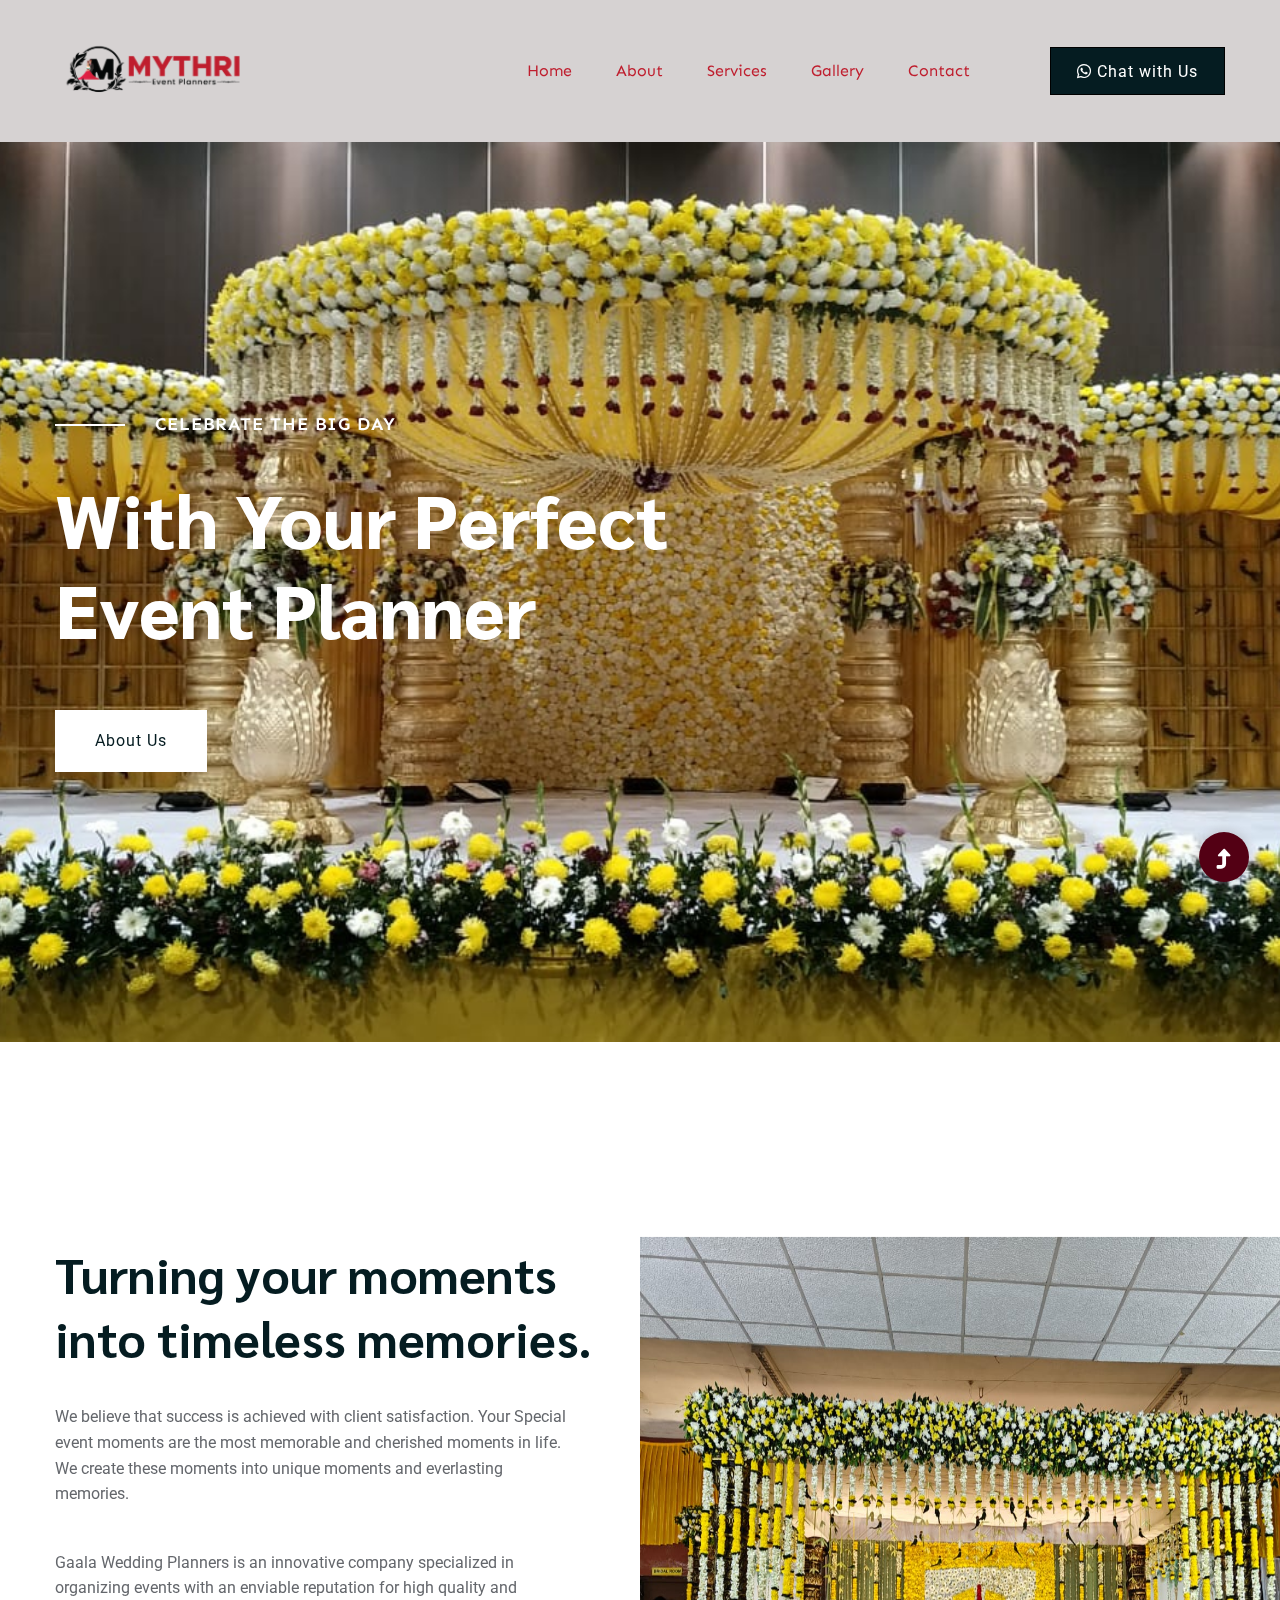
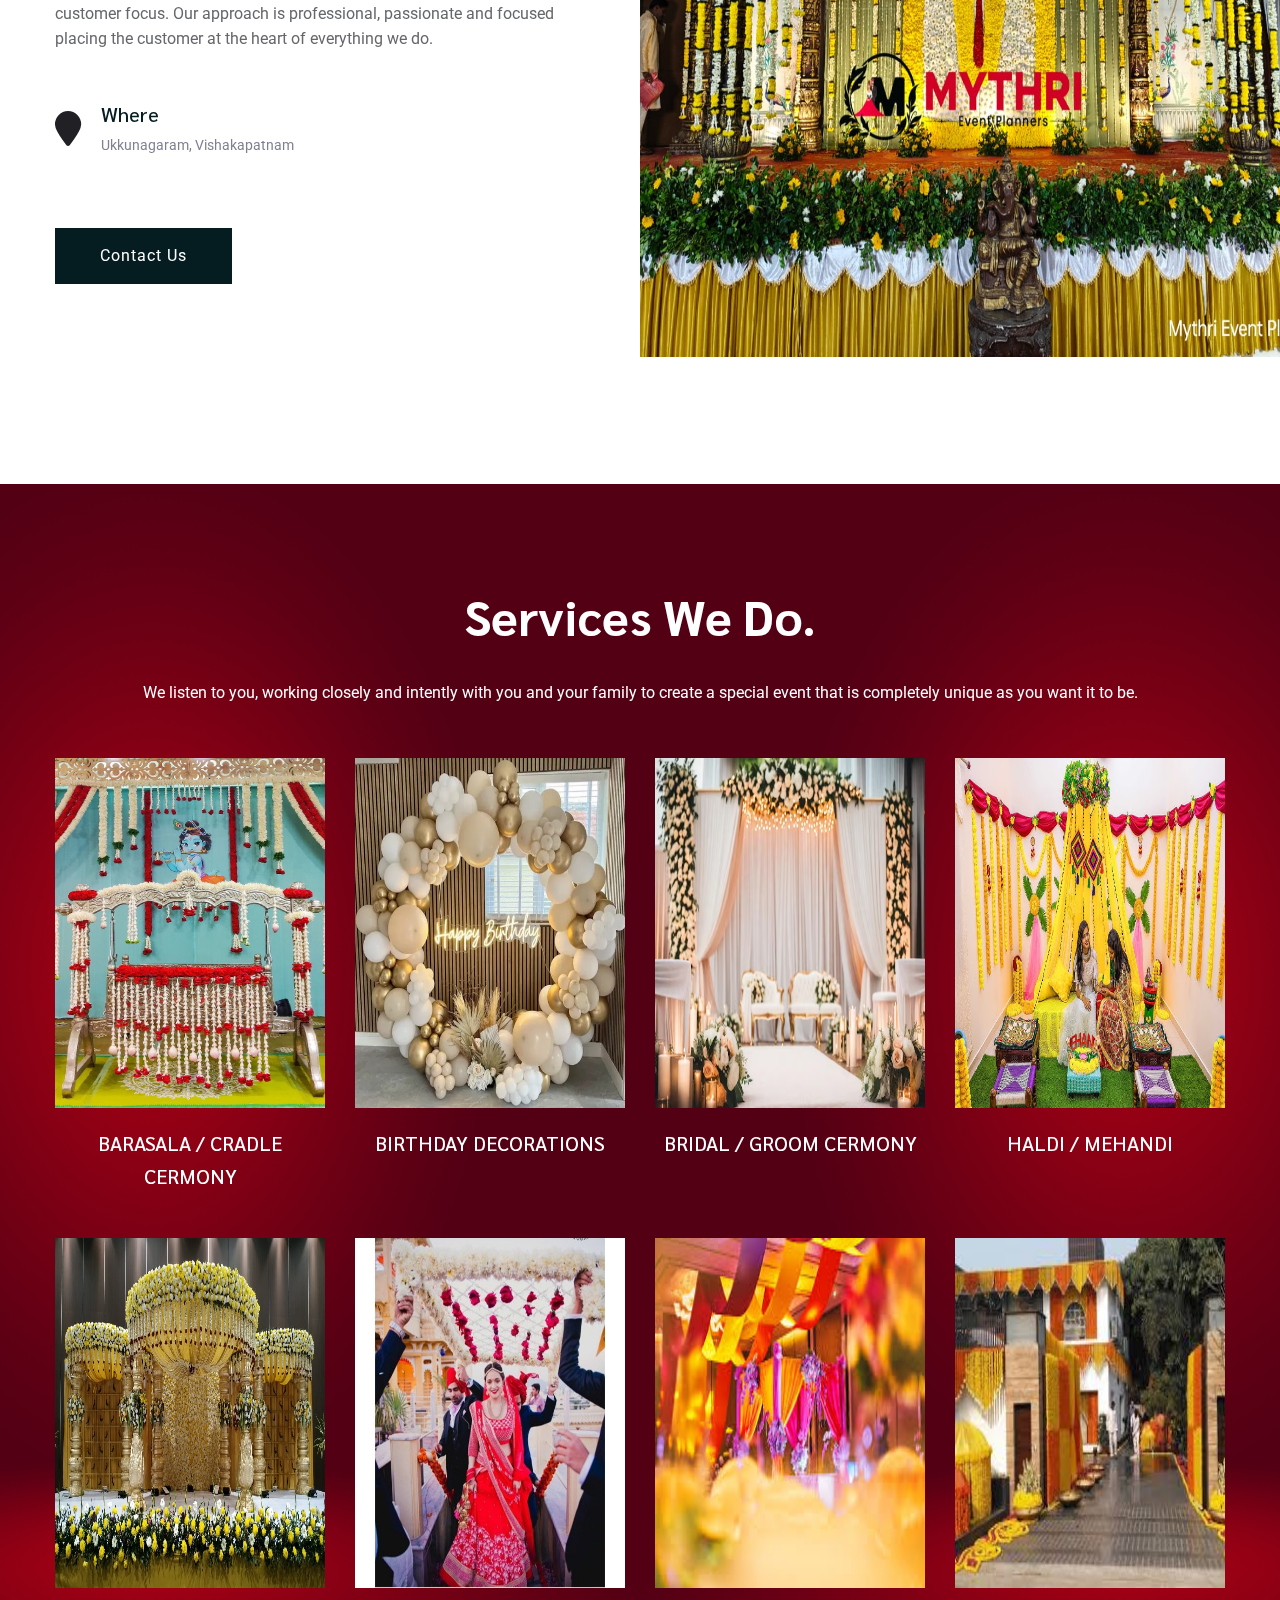
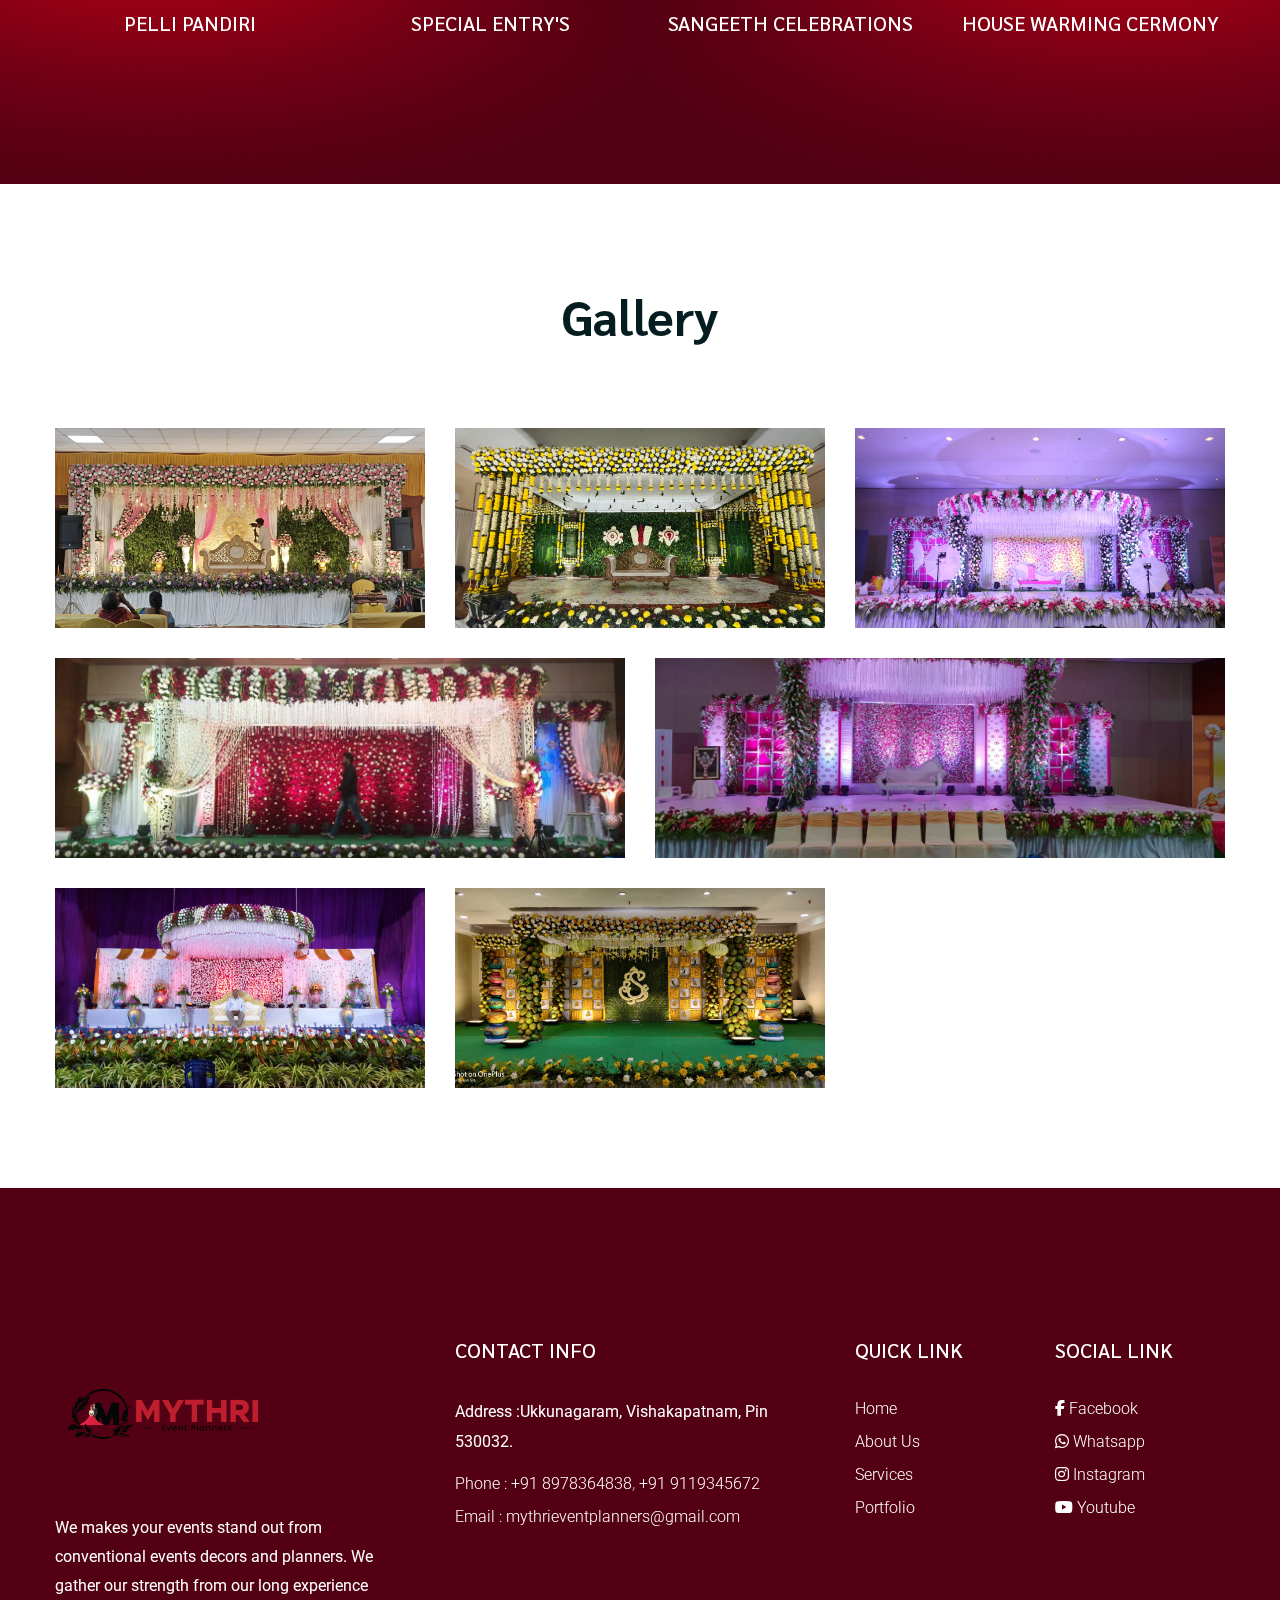
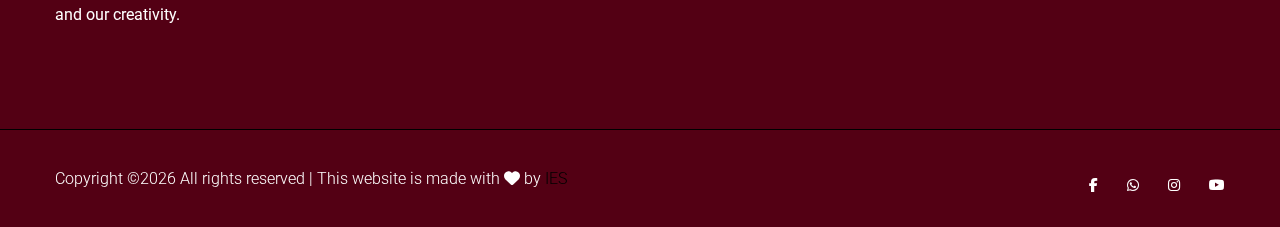
==== index.html @ 2db56b26 "Events" ====
<!doctype html>
<html class="no-js" lang="zxx">
<head>
    <meta charset="utf-8">
    <meta http-equiv="x-ua-compatible" content="ie=edge">
    <title>Mythri Event Planner</title>
    <meta name="description" content="Gaala Wedding Planners is an innovative company specialized in organizing events with an enviable reputation for high quality and customer focus. Our approach is professional, passionate and focused placing the customer at the heart of everything we do.">
    <meta name="viewport" content="width=device-width, initial-scale=1">
    <meta name="keyword" content="wedding planner, guruvayoor Wedding, event management, stage decorator, event management in thrissur">
    <link rel="shortcut icon" type="image/x-icon" href="./assets/images/loader.png">
    <link rel="stylesheet" href="https://cdnjs.cloudflare.com/ajax/libs/font-awesome/6.4.0/css/all.min.css">
	<!-- CSS here -->
	<link rel="stylesheet" href="./assets/css/bootstrap.min.css">
	<link rel="stylesheet" href="./assets/css/owl.carousel.min.css">
	<link rel="stylesheet" href="./assets/css/slicknav.csss">
    <link rel="stylesheet" href="./assets/css/flaticon.css">
    <link rel="stylesheet" href="./assets/css/gijgo.css">
	<link rel="stylesheet" href="./assets/css/animate.min.css">
	<link rel="stylesheet" href="./assets/css/magnific-popup.css">
	<link rel="stylesheet" href="./assets/css/fontawesome-all.min.css">
	<link rel="stylesheet" href="./assets/css/themify-icons.css">
	<link rel="stylesheet" href="./assets/css/slick.css">
	<link rel="stylesheet" href="./assets/css/nice-select.css">
	<link rel="stylesheet" href="./assets/css/style.css">
</head>
<body>
    <!-- ? Preloader Start -->
    <div id="preloader-active">
        <div class="preloader d-flex align-items-center justify-content-center">
            <div class="preloader-inner position-relative">
                <div class="preloader-circle"></div>
                <div class="preloader-img pere-text">
                    <img src="./assets/images/loader.png" alt="">
                </div>
            </div>
        </div>
    </div>
    <!-- Preloader Start -->
<header>
    <!--? Header Start -->
    <div class="header-area">
        <div class="main-header header-sticky">
            <div class="container">
                <div class="row align-items-center">
                    <!-- Logo -->
                    <div class="col-xl-2 col-lg-2 col-md-1">
                        <div class="logo">
                            <a href="index.html"><img src="./assets/images/Mythri Events Logo.png" alt="" style="max-width: 200px;"></a>
                        </div>
                    </div>
                    <div class="col-xl-10 col-lg-10 col-md-10">
                        <div class="menu-main d-flex align-items-center justify-content-end">
                            <!-- Main-menu -->
                            <div class="main-menu f-right d-none d-lg-block">
                                <nav>
                                    <ul id="navigation">
                                        <li><a href="index.html">Home</a></li>
                                        <li><a href="about_us.html">About</a></li>
                                        <li><a href="services.html">Services</a></li>
                                        <li><a href="gallery.html">Gallery</a></li>
                                        <!-- <li><a href="blog.html">Blog</a>
                                            <ul class="submenu">
                                                <li><a href="elements.html">Element</a></li>
                                            </ul>
                                        </li> -->
                                        <li><a href="#Contact">Contact</a></li>
                                    </ul>
                                </nav>
                            </div>
                            <div class="header-right-btn f-right d-none d-lg-block ml-30">
                                <a href="https://wa.me/+918978364838" class="btn header-btn"><i class="fab fa-whatsapp"></i> Chat with Us</a>
                            </div>
                        </div>
                    </div>
                    <!-- Mobile Menu -->
                    <div class="col-12">
                        <div class="mobile_menu d-block d-lg-none"></div>
                    </div>
                </div>
            </div>
        </div>
    </div>
    <!-- Header End -->
</header>
<main>
    <!--? slider Area Start-->
    <div class="slider-area position-relative" id="Home">
        <div class="slider-active">
            <!-- Single Slider -->
            <div class="single-slider slider-height d-flex align-items-center">
                <div class="container">
                    <div class="row">
                        <div class="col-xl-8 col-lg-8 col-md-9 col-sm-10">
                            <div class="hero__caption">
                                <span data-animation="fadeInLeft" data-delay=".1s">Celebrate the big day</span>
                                <h1 data-animation="fadeInLeft" data-delay=".5s">With Your Perfect Event Planner</h1>
                                <!-- Hero-btn -->
                                <div class="slider-btns">
                                    <a data-animation="fadeInLeft" data-delay="1.0s" href="#About" class="btn hero-btn">About Us</a>
                                </div>
                            </div>
                        </div>
                    </div>
                </div>
            </div>
            <!-- Single Slider -->
            <div class="single-slider slider-height d-flex align-items-center">
                <div class="container">
                    <div class="row">
                        <div class="col-xl-8 col-lg-8 col-md-9 col-sm-10">
                            <div class="hero__caption">
                                <span data-animation="fadeInLeft" data-delay=".1s">Our passion is to ensure that</span>
                                <h1 data-animation="fadeInLeft" data-delay=".5s">Your Special Day Is Just Perfect</h1>
                                <!-- Hero-btn -->
                                <div class="slider-btns">
                                    <a data-animation="fadeInLeft" data-delay="1.0s" href="#About" class="btn hero-btn">About Us</a>
                                </div>
                            </div>
                        </div>
                    </div>
                </div>
            </div>
        </div>
    </div>
    <!-- slider Area End-->
    <!--? About Law Start-->
    <section class="about-low-area section-padding2" id="About">
        <div class="container">
            <div class="row">
                <div class="col-lg-6 col-md-12">
                    <div class="about-caption mb-50">
                        <!-- Section Tittle -->
                        <div class="section-tittle mb-35">
                            <h2>Turning your moments into timeless memories.</h2>
                        </div>
                        <p>We believe that success is achieved with client satisfaction. Your Special event moments are the most memorable and cherished moments in life. We create these moments into unique moments and everlasting memories. </p>
                        <p>Gaala Wedding Planners is an innovative company specialized in organizing events with an enviable reputation for high quality and customer focus. Our approach is professional, passionate and focused placing the customer at the heart of everything we do.</p>
                    </div>
                    <div class="row">
                        <div class="col-lg-6 col-md-6 col-sm-6 col-xs-10">
                            <div class="single-caption mb-20">
                                <div class="caption-icon">
                                    <span class="fa fa-map-marker"></span>
                                </div>
                                <div class="caption">
                                    <h5>Where</h5>
                                    <p>Ukkunagaram, Vishakapatnam</p>
                                </div>
                            </div>
                        </div>
                        <!-- <div class="col-lg-6 col-md-6 col-sm-6 col-xs-10">
                            <div class="single-caption mb-20">
                                <div class="caption-icon">
                                    <span class="flaticon-education"></span>
                                </div>
                                <div class="caption">
                                    <h5>When</h5>
                                    <p>Jan. 21. 2021</p>
                                </div>
                            </div>
                        </div> -->
                    </div>
                    <a href="#Contact" class="btn mt-50">Contact Us</a>
                </div>
                <div class="col-lg-6 col-md-12">
                    <!-- about-img -->
                    <div class="about-img ">
                        <div class="about-font-img d-none d-lg-block">
                            <img src="./assets/images/bg.jpeg" alt="" style = "width:700px; height: 720px">
                        </div>
                        <div class="about-back-img" style="display: none;">
                            <img src="./assets/images/bg1.jpeg" alt="" style="width: 100%; height: auto;">
                        </div>

                        <script>
                            function toggleImageDisplay() {
                                if (window.innerWidth <= 991.98) {
                                    document.querySelector('.about-back-img').style.display = 'block';
                                } else {
                                    document.querySelector('.about-back-img').style.display = 'none';
                                }
                            }

                            // Initial check
                            toggleImageDisplay();

                            // Update on window resize
                            window.addEventListener('resize', toggleImageDisplay);
                        </script>

                    </div>
                </div>
            </div>
        </div>
    </section>
    <!-- About Law End-->

    <!--? Brand Area Start -->
    <section class="team-area pt-100 pb-100 section-bg" data-background="./assets/images/sections.jpg" id="Services">
        <div class="container">
            <div class="row">
                <div class="col-lg-12 col-md-12 col-sm-12">
                    <!-- Section Tittle -->
                    <div class="section-tittle section-tittle2 mb-50 text-center">
                        <h2>Services We Do.</h2>
                        <p>We listen to you, working closely and intently with you and your family to create a special event that is completely unique as you want it to be. </p>
                    </div>
                </div>
                <div class="col-lg-3 col-md-4 col-sm-6">
                    <div class="single-team mb-30">
                        <div class="team-img">
                            <img src="./assets/images/barasala.jpg" alt="" style = "height: 350px">
                        </div>
                        <div class="team-caption">
                            <h3><a href="#">Barasala / Cradle Cermony</a></h3>
                        </div>
                    </div>
                </div>
                <div class="col-lg-3 col-md-4 col-sm-6">
                    <div class="single-team mb-30">
                        <div class="team-img">
                            <img src="./assets/images/birthday.webp" style = "height: 350px" alt="">
                        </div>
                        <div class="team-caption">
                            <h3><a href="#">Birthday Decorations</a></h3>
                        </div>
                    </div>
                </div>
                <div class="col-lg-3 col-md-4 col-sm-6">
                    <div class="single-team mb-30">
                        <div class="team-img">
                            <img src="./assets/images/bride.avif" style = "height: 350px" alt="">
                        </div>
                        <div class="team-caption">
                            <h3><a href="#">Bridal / Groom Cermony</a></h3>
                        </div>
                    </div>
                </div>
                <div class="col-lg-3 col-md-4 col-sm-6">
                    <div class="single-team mb-30">
                        <div class="team-img">
                            <img src="./assets/images/haldi.jpg" style = "height: 350px" alt="">
                        </div>
                        <div class="team-caption">
                            <h3><a href="#">Haldi / Mehandi</a></h3>
                        </div>
                    </div>
                </div>
                <div class="col-lg-3 col-md-4 col-sm-6">
                    <div class="single-team mb-30">
                        <div class="team-img">
                            <img src="./assets/images/pelli.jpeg" style = "height: 350px" alt="">
                        </div>
                        <div class="team-caption">
                            <h3><a href="#">Pelli Pandiri</a></h3>
                        </div>
                    </div>
                </div>
                <div class="col-lg-3 col-md-4 col-sm-6">
                    <div class="single-team mb-30">
                        <div class="team-img">
                            <img src="./assets/images/entrys.jpg" style = "height: 350px" alt="">
                        </div>
                        <div class="team-caption">
                            <h3><a href="#">Special Entry's</a></h3>
                        </div>
                    </div>
                </div>
                <div class="col-lg-3 col-md-4 col-sm-6">
                    <div class="single-team mb-30">
                        <div class="team-img">
                            <img src="./assets/images/sangeeth.jpeg" style = "height: 350px" alt="">
                        </div>
                        <div class="team-caption">
                            <h3><a href="#">Sangeeth Celebrations</a></h3>
                        </div>
                    </div>
                </div>
                <div class="col-lg-3 col-md-4 col-sm-6">
                    <div class="single-team mb-30">
                        <div class="team-img">
                            <img src="./assets/images/house_warming.jpeg" style = "height: 350px" alt="">
                        </div>
                        <div class="team-caption">
                            <h3><a href="#">House Warming Cermony</a></h3>
                        </div>
                    </div>
                </div>
            </div>
        </div>
    </section>
    <!-- Brand Area End -->

    <!--? gallery Products Start -->
    <div class="gallery-area fix" id="Portfolio">
        <div class="container pt-100 pb-100">
            <div class="section-tittle section-tittle mb-50 text-center">
                <h2>Gallery</h2>
            </div>
            <div class="row gallery-item">
                <div class="col-md-4">
                    <a href="./assets/images/gallery1.jpeg" class="img-pop-up">
                        <div class="single-gallery-image" style="background: url(./assets/images/gallery1.jpeg);"></div>
                    </a>
                </div>
                <div class="col-md-4">
                    <a href="./assets/images/gallery2.jpeg" class="img-pop-up">
                        <div class="single-gallery-image" style="background: url(./assets/images/gallery2.jpeg);"></div>
                    </a>
                </div>
                <div class="col-md-4">
                    <a href="./assets/images/gallery3.jpeg" class="img-pop-up">
                        <div class="single-gallery-image" style="background: url(./assets/images/gallery3.jpeg);"></div>
                    </a>
                </div>
                <div class="col-md-6">
                    <a href="./assets/images/gallery4.jpeg" class="img-pop-up">
                        <div class="single-gallery-image" style="background: url(./assets/images/gallery4.jpeg);"></div>
                    </a>
                </div>
                <div class="col-md-6">
                    <a href="./assets/images/gallery5.jpeg" class="img-pop-up">
                        <div class="single-gallery-image" style="background: url(./assets/images/gallery5.jpeg);"></div>
                    </a>
                </div>
                <div class="col-md-4">
                    <a href="./assets/images/gallery6.jpeg" class="img-pop-up">
                        <div class="single-gallery-image" style="background: url(./assets/images/gallery6.jpeg);"></div>
                    </a>
                </div>
                <div class="col-md-4">
                    <a href="./assets/images/gallery7.jpeg" class="img-pop-up">
                        <div class="single-gallery-image" style="background: url(./assets/images/gallery7.jpeg);"></div>
                    </a>
                </div>
                <!-- <div class="col-md-4">
                    <a href="assets/img/portfolio/g8.jpg" class="img-pop-up">
                        <div class="single-gallery-image" style="background: url(assets/img/portfolio/g8.jpg);"></div>
                    </a>
                </div>
                <div class="col-md-4">
                    <a href="assets/img/portfolio/g9.jpg" class="img-pop-up">
                        <div class="single-gallery-image" style="background: url(assets/img/portfolio/g9.jpg);"></div>
                    </a>
                </div>
                <div class="col-md-4">
                    <a href="assets/img/portfolio/g10.jpg" class="img-pop-up">
                        <div class="single-gallery-image" style="background: url(assets/img/portfolio/g10.jpg);"></div>
                    </a>
                </div>
                <div class="col-md-4">
                    <a href="assets/img/portfolio/g11.jpg" class="img-pop-up">
                        <div class="single-gallery-image" style="background: url(assets/img/portfolio/g11.jpg);"></div>
                    </a>
                </div> -->
            </div>
        </div>
    </div>
    <!-- gallery Products End -->

    </main>
    <footer>
        <!-- Footer Start-->
        <div class="footer-area footer-padding" id="Contact">
            <div class="container">
                <div class="row d-flex justify-content-between">
                    <div class="col-xl-4 col-lg-3 col-md-4 col-sm-6">
                       <div class="single-footer-caption mb-50">
                         <div class="single-footer-caption mb-30">
                             <div class="footer-tittle">
                                 <div class="footer-logo mb-20">
                                    <a href="index.html"><img src="./assets/images/Mythri Events Logo.png" alt="" style="max-width: 220px"></a>
                                </div>
                                 <div class="footer-pera">
                                     <p>We makes your events stand out from conventional events decors and planners. We gather our strength from our long experience and our creativity.</p>
                                </div>
                             </div>
                         </div>
                       </div>
                    </div>
                    <div class="col-xl-4 col-lg-3 col-md-4 col-sm-5">
                        <div class="single-footer-caption mb-50">
                            <div class="footer-tittle">
                                <h4>Contact Info</h4>
                                <ul>
                                    <li>
                                        <p>Address :Ukkunagaram, Vishakapatnam, Pin 530032.</p>
                                    </li>
                                    <li><a href="tel:+918978364838">Phone : +91 8978364838</a>, <a href="tel:+919119345672"> +91 9119345672</a></li>
                                    <!-- <li><a href="tel:+918848318806">Phone : +91 8848318806</a></li> -->
                                    <li><a href="">Email : mythrieventplanners@gmail.com</a></li>
                                </ul>
                            </div>
                        </div>
                    </div>
                    <div class="col-xl-2 col-lg-3 col-md-4 col-sm-5">
                        <div class="single-footer-caption mb-50">
                            <div class="footer-tittle">
                                <h4>Quick Link</h4>
                                <ul>
                                    <li><a href="#Home"> Home</a></li>
                                    <li><a href="#About">About Us</a></li>
                                    <li><a href="#Services">Services</a></li>
                                    <li><a href="#Portfolio">Portfolio</a></li>
                                </ul>
                            </div>
                        </div>
                    </div>
                    <div class="col-xl-2 col-lg-3 col-md-4 col-sm-5">
                        <div class="single-footer-caption mb-50">
                            <div class="footer-tittle">
                                <h4>Social Link</h4>
                                <ul>
                                    <li><a href="#" target="_blank"><i class="fab fa-facebook-f"></i> Facebook</a></li>
                                    <li><a href="https://wa.me/+918978364838" target="_blank"><i class="fab fa-whatsapp"></i> Whatsapp</a></li>
                                    <li><a href="" target="_blank"><i class="fab fa-instagram"></i> Instagram</a></li>
                                    <li><a href="" target="_blank"><i class="fab fa-youtube"></i> Youtube</a></li>
                                </ul>
                            </div>
                        </div>
                    </div>
                </div>
            </div>
        </div>
        <!-- footer-bottom area -->
        <div class="footer-bottom-area footer-bg">
            <div class="container">
                <div class="footer-border">
                     <div class="row d-flex justify-content-between align-items-center">
                         <div class="col-xl-10 col-lg-8 ">
                             <div class="footer-copy-right">
                                 <p>Copyright &copy;<script>document.write(new Date().getFullYear());</script> All rights reserved | This website is made with <i class="fa fa-heart" aria-hidden="true" style="color: #fff;"></i> by <a href="#" target="_blank" style="color: #000;"> IES</a></p>
                             </div>
                         </div>
                         <div class="col-xl-2 col-lg-4">
                             <div class="footer-social f-right">
                                <a href="#" target="_blank"><i class="fab fa-facebook-f"></i></a>
                                <a href="https://wa.me/+918978364838" target="_blank"><i class="fab fa-whatsapp"></i></a>
                                <a href="" target="_blank"><i class="fab fa-instagram"></i></a>
                                <a href="" target="_blank"><i class="fab fa-youtube"></i></a>
                             </div>
                         </div>
                     </div>
                </div>
            </div>
        </div>
        <!-- Footer End-->
    </footer>
    <!-- Scroll Up -->
    <div id="back-top" >
        <a title="Go to Top" href="#" style = "color: #fff"> <i class="fas fa-level-up-alt"></i></a>
    </div>

    <!-- JS here -->

    <script src="./assets/js/vendor/modernizr-3.5.0.min.js"></script>
    <!-- Jquery, Popper, Bootstrap -->
    <script src="./assets/js/vendor/jquery-1.12.4.min.js"></script>
    <script src="./assets/js/popper.min.js"></script>
    <script src="./assets/js/bootstrap.min.js"></script>
    <!-- Jquery Mobile Menu -->
    <script src="./assets/js/jquery.slicknav.min.js"></script>

    <!-- Jquery Slick , Owl-Carousel Plugins -->
    <script src="./assets/js/owl.carousel.min.js"></script>
    <script src="./assets/js/slick.min.js"></script>
    <!-- One Page, Animated-HeadLin -->
    <script src="./assets/js/wow.min.js"></script>
    <script src="./assets/js/animated.headline.js"></script>
    <script src="./assets/js/jquery.magnific-popup.js"></script>

    <!-- Date Picker -->
    <script src="./assets/js/gijgo.min.js"></script>
    <!-- Nice-select, sticky -->
    <script src="./assets/js/jquery.nice-select.min.js"></script>
    <script src="./assets/js/jquery.sticky.js"></script>

    <!-- counter , waypoint -->
    <script src="./assets/js/jquery.counterup.min.js"></script>
    <script src="./assets/js/waypoints.min.js"></script>
    <script src="./assets/js/jquery.countdown.min.js"></script>
    <!-- contact js -->
    <script src="./assets/js/contact.js"></script>
    <script src="./assets/js/jquery.form.js"></script>
    <script src="./assets/js/jquery.validate.min.js"></script>
    <script src="./assets/js/mail-script.js"></script>
    <script src="./assets/js/jquery.ajaxchimp.min.js"></script>

    <!-- Jquery Plugins, main Jquery -->
    <script src="./assets/js/plugins.js"></script>
    <script src="./assets/js/main.js"></script>

    </body>
</html>
---- assets/css/flaticon.css ----
/*
  	Flaticon icon font: Flaticon
  	Creation date: 05/05/2020 06:05
  	*/

      @font-face {
        font-family: "Flaticon";
        src: url("../fonts/Flaticon.eot");
        src: url("../fonts/Flaticon.eot?#iefix") format("embedded-opentype"),
             url("../fonts/Flaticon.woff2") format("woff2"),
             url("../fonts/Flaticon.woff") format("woff"),
             url("../fonts/Flaticon.ttf") format("truetype"),
             url("../fonts/Flaticon.svg#Flaticon") format("svg");
        font-weight: normal;
        font-style: normal;
      }

      @media screen and (-webkit-min-device-pixel-ratio:0) {
        @font-face {
          font-family: "Flaticon";
          src: url("../fonts/Flaticon.svg#Flaticon") format("svg");
        }
      }

      [class^="flaticon-"]:before, [class*=" flaticon-"]:before,
      [class^="flaticon-"]:after, [class*=" flaticon-"]:after {
        font-family: Flaticon;
      font-style: normal;
      }

      .flaticon-computing:before { content: "\f100"; }
      .flaticon-education:before { content: "\f101"; }
      .flaticon-business:before { content: "\f102"; }
      .flaticon-communications-1:before { content: "\f103"; }
      .flaticon-graduated:before { content: "\f104"; }
      .flaticon-tools-and-utensils:before { content: "\f105"; }
      .flaticon-communications:before { content: "\f106"; }
      .flaticon-web-design:before { content: "\f107"; }
---- assets/css/gijgo.css ----
.gj-button {
    background-color: #f5f5f5;
    border: 1px solid #ddd;
    color: #000;
    border-radius: 3px;
    padding: 6px 10px;
    cursor: pointer;
}

.gj-unselectable {
    -webkit-touch-callout: none;
    -webkit-user-select: none;
    -khtml-user-select: none;
    -moz-user-select: none;
    -ms-user-select: none;
    user-select: none;
}

.gj-row {
    display: -webkit-box;
    display: -ms-flexbox;
    display: flex;
    -ms-flex-wrap: wrap;
    flex-wrap: wrap;
}

.gj-margin-left-5 {
    margin-left: 5px;
}

.gj-margin-left-10 {
    margin-left: 10px;
}

.gj-width-full {
    width: 100%;
}

.gj-cursor-pointer {
    cursor: pointer;
}

.gj-text-align-center {
    text-align: center;
}

.gj-font-size-16 {
    font-size: 16px;
}

.gj-hidden {
    display: none;
}

/** Material Design */
.gj-button-md {
    background: 0 0;
    border: none;
    border-radius: 2px;
    color: rgba(0, 0, 0, 0.87);
    position: relative;
    height: 36px;
    margin: 0;
    min-width: 64px;
    padding: 0 16px;
    display: inline-block;
    font-family: "Roboto","Helvetica","Arial",sans-serif;
    font-size: 1rem;
    font-weight: 500;
    text-transform: uppercase;
    letter-spacing: 0;
    overflow: hidden;
    will-change: box-shadow;
    transition: box-shadow .2s cubic-bezier(.4,0,1,1),background-color .2s cubic-bezier(.4,0,.2,1),color .2s cubic-bezier(.4,0,.2,1);
    outline: none;
    cursor: pointer;
    text-decoration: none;
    text-align: center;
    line-height: 36px;
    vertical-align: middle;
    overflow: hidden;
    -webkit-user-select: none;
    -moz-user-select: none;
    -ms-user-select: none;
    user-select: none;
}

.gj-button-md:hover {
    background-color: rgba(158,158,158,.2);
}

.gj-button-md:disabled {
    color: rgba(0,0,0,.26);
    background: 0 0;
}

.gj-button-md .material-icons,
.gj-button-md .gj-icon {
    vertical-align: middle;
    /*font-size: 1.3rem;
    margin-right: 4px;*/
}

.gj-button-md.gj-button-md-icon {
    width: 24px;
    height: 31px;
    min-width: 24px;
    padding: 0px;
    display: table;
}

.gj-button-md.gj-button-md-icon .material-icons,
.gj-button-md.gj-button-md-icon .gj-icon {
    display: table-cell;
    margin-right: 0px;
    width: 24px;
    height: 24px;
}

.gj-button-md.active {
    background-color: rgba(158,158,158,.4);
}

.gj-button-md-group {
    position: relative;
    display: inline-block;
    vertical-align: middle;
}
.gj-textbox-md {
	/* border: none; */
	/* border-bottom: 1px solid rgba(0,0,0,.42); */
	display: block;
	font-family: "Helvetica","Arial",sans-serif;
	font-size: 16px;
	line-height: 16px;
	/* padding: 4px 0px; */
	margin: 0;
	/* width: 100%; */
	background: 0 0;
	/* text-align: ; */
	color: rgba(0,0,0,.87);
	padding-left: 44px;
	border: 1px solid #dca73a;
	/* padding: 15px 15px; */
	/* text-align: center; */
	width: 177px;
	height: 55px;
	border-radius: 5px;
}
.gj-textbox-md:focus,
.gj-textbox-md:active {
    /* border-bottom: 2px solid rgba(0,0,0,.42); */
    outline: none;
}

.gj-textbox-md::placeholder {
    color: #8e8e8e;
}

.gj-textbox-md:-ms-input-placeholder {
    color: #8e8e8e;
}

.gj-textbox-md::-ms-input-placeholder {
    color: #8e8e8e;
}

.gj-md-spacer-24 {
    min-width: 24px;
    width: 24px;
    display: inline-block;
}

.gj-md-spacer-32 {
    min-width: 32px;
    width: 32px;
    display: inline-block;
}

.gj-modal {
    position: fixed;
    top: 0;
    right: 0;
    bottom: 0;
    left: 0;
    z-index: 1203;
    display: none;
    overflow: hidden;
    -webkit-overflow-scrolling: touch;
    outline: 0;
    background-color: rgba(0, 0, 0, 0.54118);
    transition: 200ms ease opacity;
    will-change: opacity;
}

/* List */
ul.gj-list li [data-role="wrapper"] {
    display: table;
    width: 100%;
}

ul.gj-list li [data-role="checkbox"] {
    display: table-cell;
    vertical-align:middle;
    text-align:center;
}

ul.gj-list li [data-role="image"] {
    display: table-cell;
    vertical-align:middle;
    text-align:center;
}

ul.gj-list li [data-role="display"] {
    display: table-cell;
    vertical-align:middle;
    cursor: pointer;
}

ul.gj-list li [data-role="display"]:empty:before {
  content: "\200b"; /* unicode zero width space character */
}

/* List - Bootstrap */
ul.gj-list-bootstrap {
    padding-left: 0px;
    margin-bottom: 0px;
}

ul.gj-list-bootstrap li {
    padding: 0px;
}

ul.gj-list-bootstrap li [data-role="wrapper"] {
    padding: 0px 10px;
}

ul.gj-list-bootstrap li [data-role="checkbox"] {
    width: 24px;
    padding: 3px;
}

ul.gj-list-bootstrap li [data-role="image"] {
    width: 24px;
    height: 24px;
}

ul.gj-list-bootstrap li [data-role="display"] {
    padding: 8px 0px 8px 4px;
}

.list-group-item.active ul li, .list-group-item.active:focus ul li, .list-group-item.active:hover ul li {
    text-shadow: none;
    color:initial;
}

/* List - Material Design */
ul.gj-list-md {
    padding: 0px;
    list-style: none;
    list-style-type: none;
    line-height: 24px;
    letter-spacing: 0;
    color: #616161; /* Gray 700 */
}

ul.gj-list-md li {
    display: list-item;
    list-style-type: none;
    padding: 0px;
    min-height: unset;
    box-sizing: border-box;
    align-items: center;
    cursor: default;
    overflow: hidden;

    font-family: "Roboto","Helvetica","Arial",sans-serif;
    font-size: 16px;
    font-weight: 400;
    letter-spacing: .04em;
    line-height: 1;

    -webkit-flex-direction: row;
    -ms-flex-direction: row;
    flex-direction: row;
    -webkit-flex-wrap: nowrap;
    -ms-flex-wrap: nowrap;
    flex-wrap: nowrap;
}

ul.gj-list-md li [data-role="checkbox"] {
    height: 24px;
    width: 24px;
}

ul.gj-list-md li [data-role="image"] {
    height: 24px;
    width: 24px;
}

ul.gj-list-md li [data-role="display"] {
    padding: 8px 0px 8px 5px;
    order: 0;
    flex-grow: 2;
    text-decoration: none;
    box-sizing: border-box;
    align-items: center;
    text-align: left;
    color: rgba(0,0,0,.87);
}

ul.gj-list-md li.disabled>[data-role="wrapper"]>[data-role="display"] {
    color: #9E9E9E; /* Gray 500 */
}

.gj-list-md-active {
    background: #e0e0e0;
    color: #3f51b5;
}


/* Picker */
.gj-picker {
    position: absolute;
    z-index: 1203;
    background-color: #fff;
}

.gj-picker .selected {
    color: #fff;
}

/* Material Design */
.gj-picker-md {
    font-family: "Roboto","Helvetica","Arial",sans-serif;
    font-size: 16px;
    font-weight: 400;
    letter-spacing: .04em;
    line-height: 1;
    color: rgba(0,0,0,.87);
    border: 1px solid #E0E0E0;
}

.gj-modal .gj-picker-md {
    border: 0px;
}

.gj-picker-md [role="header"] {
    color: rgba(255, 255, 255, 0.54);
    display: flex;
    background: #2196f3;
    align-items: baseline;
    user-select: none;
    justify-content: center;
}

.gj-picker-md [role="footer"] {
    float: right;
    padding: 10px;
}

.gj-picker-md [role="footer"] button.gj-button-md {
    color: #2196f3;
    font-weight: bold;
    font-size: 13px;
}

/* Bootstrap */
.gj-picker-bootstrap {
    border-radius: 4px;
    border: 1px solid #E0E0E0;
}

.gj-picker-bootstrap .selected {
    color: #888;
}

.gj-picker-bootstrap [role="header"] {
    background: #eee;
    color: #AAA;
}
@font-face {
    font-family: 'gijgo-material';
    src: url('../fonts/gijgo-material.eot?235541');
    src: url('../fonts/gijgo-material.eot?235541#iefix') format('embedded-opentype'), url('../fonts/gijgo-material.ttf?235541') format('truetype'), url('../fonts/gijgo-material.woff?235541') format('woff'), url('../fonts/gijgo-material.svg?235541#gijgo-material') format('svg');
    font-weight: normal;
    font-style: normal;
}

.gj-icon {
    /* use !important to prevent issues with browser extensions that change fonts */
    font-family: 'gijgo-material' !important;
    font-size: 24px;
    speak: none;
    font-style: normal;
    font-weight: normal;
    font-variant: normal;
    text-transform: none;
    line-height: 1;
    /* Enable Ligatures ================ */
    letter-spacing: 0;
    -webkit-font-feature-settings: "liga";
    -moz-font-feature-settings: "liga=1";
    -moz-font-feature-settings: "liga";
    -ms-font-feature-settings: "liga" 1;
    font-feature-settings: "liga";
    -webkit-font-variant-ligatures: discretionary-ligatures;
    font-variant-ligatures: discretionary-ligatures;
    /* Better Font Rendering =========== */
    -webkit-font-smoothing: antialiased;
    -moz-osx-font-smoothing: grayscale;
}

.gj-icon.undo:before {
    content: "\e900";
}

.gj-icon.vertical-align-top:before {
    content: "\e901";
}

.gj-icon.vertical-align-center:before {
    content: "\e902";
}

.gj-icon.vertical-align-bottom:before {
    content: "\e903";
}

.gj-icon.arrow-dropup:before {
    content: "\e904";
}

.gj-icon.clock:before {
    content: "\e905";
}

.gj-icon.refresh:before {
    content: "\e906";
}

.gj-icon.last-page:before {
    content: "\e907";
}

.gj-icon.first-page:before {
    content: "\e908";
}

.gj-icon.cancel:before {
    content: "\e909";
}

.gj-icon.clear:before {
    content: "\e90a";
}

.gj-icon.check-circle:before {
    content: "\e90b";
}

.gj-icon.delete:before {
    content: "\e90c";
}

.gj-icon.arrow-upward:before {
    content: "\e90d";
}

.gj-icon.arrow-forward:before {
    content: "\e90e";
}

.gj-icon.arrow-downward:before {
    content: "\e90f";
}

.gj-icon.arrow-back:before {
    content: "\e910";
}

.gj-icon.list-numbered:before {
    content: "\e911";
}

.gj-icon.list-bulleted:before {
    content: "\e912";
}

.gj-icon.indent-increase:before {
    content: "\e913";
}

.gj-icon.indent-decrease:before {
    content: "\e914";
}

.gj-icon.redo:before {
    content: "\e915";
}

.gj-icon.align-right:before {
    content: "\e916";
}

.gj-icon.align-left:before {
    content: "\e917";
}

.gj-icon.align-justify:before {
    content: "\e918";
}

.gj-icon.align-center:before {
    content: "\e919";
}

.gj-icon.strikethrough:before {
    content: "\e91a";
}

.gj-icon.italic:before {
    content: "\e91b";
}

.gj-icon.underlined:before {
    content: "\e91c";
}

.gj-icon.bold:before {
    content: "\e91d";
}

.gj-icon.arrow-dropdown:before {
    content: "\e91e";
}

.gj-icon.done:before {
    content: "\e91f";
}

.gj-icon.pencil:before {
    content: "\e920";
}

.gj-icon.minus:before {
    content: "\e921";
}

.gj-icon.plus:before {
    content: "\e922";
}

.gj-icon.chevron-up:before {
    content: "\e923";
}

.gj-icon.chevron-right:before {
    content: "\e924";
}

.gj-icon.chevron-down:before {
    content: "\e925";
}

.gj-icon.chevron-left:before {
    content: "\e926";
}

.gj-icon.event:before {
    content: "\e927";
}
.gj-draggable {
    cursor: move;
}
.gj-resizable-handle {
    position: absolute;
    font-size: 0.1px;
    display: block;
    -ms-touch-action: none;
    touch-action: none;
    z-index: 1203;
}

.gj-resizable-n {
    cursor: n-resize;
    height: 7px;
    width: 100%;
    top: -5px;
    left: 0;
}
.gj-resizable-e {
    cursor: e-resize;
    width: 7px;
    right: -5px;
    top: 0;
    height: 100%;
}
.gj-resizable-s {
    cursor: s-resize;
    height: 7px;
    width: 100%;
    bottom: -5px;
    left: 0;
}
.gj-resizable-w {
	cursor: w-resize;
	width: 7px;
	left: -5px;
	top: 0;
	height: 100%;
}
.gj-resizable-se {
	cursor: se-resize;
	width: 12px;
	height: 12px;
	right: 1px;
	bottom: 1px;
}
.gj-resizable-sw {
	cursor: sw-resize;
	width: 9px;
	height: 9px;
	left: -5px;
	bottom: -5px;
}
.gj-resizable-nw {
	cursor: nw-resize;
	width: 9px;
	height: 9px;
	left: -5px;
	top: -5px;
}
.gj-resizable-ne {
	cursor: ne-resize;
	width: 9px;
	height: 9px;
	right: -5px;
	top: -5px;
}

.gj-dialog-footer {
    position: absolute;
    bottom: 0px;
    width: 100%;
    margin-top: 0px;
}

.gj-dialog-scrollable [data-role="body"] {
    overflow-x: hidden;
    overflow-y: scroll;
}

/** Bootstrap 3 **/
.gj-dialog-bootstrap {
    overflow: hidden;
    z-index: 1202;
}

.gj-dialog-bootstrap [data-role="title"] {
    display: inline;
}
.gj-dialog-bootstrap [data-role="close"] {
    line-height: 1.42857143;
}

/** Bootstrap 4 **/
.gj-dialog-bootstrap4 {
    overflow: hidden;
    z-index: 1202;
}

.gj-dialog-bootstrap4 [data-role="title"] {
    display: inline;
}
.gj-dialog-bootstrap4 [data-role="close"] {
    line-height: 1.5;
}

/** Material Design **/
.gj-dialog-md {
    background-color: #FFF;
    overflow: hidden;
    border: none;
    box-shadow: 0 11px 15px -7px rgba(0,0,0,.2), 0 24px 38px 3px rgba(0,0,0,.14), 0 9px 46px 8px rgba(0,0,0,.12);
    box-sizing: border-box;
    position: relative;
    display: -webkit-box;
    display: -webkit-flex;
    display: -ms-flexbox;
    display: flex;
    -webkit-box-orient: vertical;
    -webkit-box-direction: normal;
    -webkit-flex-direction: column;
    -ms-flex-direction: column;
    flex-direction: column;
    -webkit-background-clip: padding-box;
    background-clip: padding-box;
    outline: 0;
    z-index: 1202;
}

.gj-dialog-md-header {
    padding: 24px 24px 0px 24px;
    font-family: "Roboto","Helvetica","Arial",sans-serif;
}

.gj-dialog-md-title {
    margin: 0;
    font-weight: 400;
    display: inline;
    line-height: 28px;
    font-size: 20px;
}

.gj-dialog-md-close {
    -webkit-appearance: none;
    padding: 0;
    cursor: pointer;
    background: 0 0;
    border: 0;
    float: right;
    line-height: 28px;
    font-size: 28px;
}

.gj-dialog-md-body {
    padding: 20px 24px 24px 24px;
    color: rgba(0,0,0,.54);
    font-family: "Helvetica","Arial",sans-serif;
    font-size: 14px;
    font-weight: 400;
    line-height: 20px;
}

.gj-dialog-md-footer {
    padding: 8px 8px 8px 24px;
    display: -webkit-flex;
    display: -ms-flexbox;
    display: flex;
    -webkit-flex-direction: row-reverse;
    -ms-flex-direction: row-reverse;
    flex-direction: row-reverse;
    -webkit-flex-wrap: wrap;
    -ms-flex-wrap: wrap;
    flex-wrap: wrap;

    box-sizing: border-box;
}

.gj-dialog-md-footer>*:first-child {
    margin-right: 0;
}

.gj-dialog-md-footer>* {
    margin-right: 8px;
    height: 36px;
}
DIV.gj-grid-wrapper {
    margin: auto;
    position: relative;
    clear:both;
    z-index: 1;
}

TABLE.gj-grid {
    margin: auto;
    border-collapse: collapse;
    width: 100%;
    table-layout: fixed;
}

TABLE.gj-grid THEAD TH [data-role="selectAll"] {
    margin: auto;
}

TABLE.gj-grid THEAD TH [data-role="title"] {
    display: inline-block;
}

TABLE.gj-grid THEAD TH [data-role="sorticon"] {
    display: inline-block;
}

TABLE.gj-grid THEAD TH {
    overflow: hidden;
    text-overflow: ellipsis;
}

TABLE.gj-grid.autogrow-header-row THEAD TH {
    overflow: auto;
    text-overflow: initial;
    white-space: pre-wrap;
    -ms-word-break: break-word;
    word-break: break-word;
}

TABLE.gj-grid > tbody > tr > td {
    overflow: hidden;
    position: relative;
}

table.gj-grid tbody div[data-role="display"] {
    vertical-align: middle;
    text-indent: 0;
    white-space: pre-wrap;
    -ms-word-break: break-word;
    word-break: break-word;
}

table.gj-grid.fixed-body-rows tbody div[data-role="display"] {
    overflow: hidden;
    text-overflow: ellipsis;
    white-space: nowrap;
    -ms-word-break: initial;
    word-break: initial;
}

table.gj-grid tfoot DIV[data-role="display"] {
    vertical-align: middle;
    text-indent: 0;
    display: flex;
}

TABLE.gj-grid .fa {
    padding: 2px;
}

TABLE.gj-grid > tbody > tr > td > div {
    padding: 2px;
    overflow: hidden;
}

DIV.gj-grid-wrapper DIV.gj-grid-loading-cover
{
    background: #BBBBBB;
    opacity: 0.5;
    position: absolute;
    vertical-align: middle;
}

DIV.gj-grid-wrapper DIV.gj-grid-loading-text
{
    position: absolute;
    font-weight: bold;
}

/* Bootstrap Theme */
table.gj-grid-bootstrap thead th {
    background-color: #f5f5f5;
    vertical-align:middle;
}

table.gj-grid-bootstrap thead th [data-role="sorticon"] {
    margin-left: 5px;
}

table.gj-grid-bootstrap thead th [data-role="sorticon"] i.gj-icon,
table.gj-grid-bootstrap thead th [data-role="sorticon"] i.material-icons {
    position: absolute;
    font-size: 20px;
    top: 15px;
}

table.gj-grid-bootstrap tbody tr td div[data-role="display"] {
    padding: 0px;
}

.gj-grid-bootstrap-4 .gj-checkbox-bootstrap {
    display: inline-block;
    padding-top: 2px;
}

.gj-grid-bootstrap-4 tbody tr.active {
    background-color: rgba(0,0,0,.075);
}

/* Material Design Theme */
.gj-grid-md {
    position: relative;
    border: 1px solid #e0e0e0;
    border-collapse: collapse;
    white-space: nowrap;
    font-size: 13px;
    font-family: "Roboto","Helvetica","Arial",sans-serif;
    background-color: #fff;
}

.gj-grid-md td:first-of-type, .gj-grid-md th:first-of-type {
    padding-left: 24px;
}

.gj-grid-md th {
    position: relative;
    vertical-align: bottom;
    font-weight: 700;
    line-height: 31px;
    letter-spacing: 0;
    height: 56px;
    font-size: 12px;
    color: rgba(0,0,0,.54);
    padding-bottom: 8px;
    box-sizing: border-box;
    padding: 12px 18px;
    text-align: right;
}

.gj-grid-md td {
    position: relative;
    height: 48px;
    border-top: 1px solid #e0e0e0;
    border-bottom: 1px solid #e0e0e0;
    padding: 12px 18px;
    box-sizing: border-box;
    text-align: left;
    color: rgba(0,0,0,.87);
}

.gj-grid-md tbody tr {
    position: relative;
    height: 48px;
    transition-duration: .28s;
    transition-timing-function: cubic-bezier(.4,0,.2,1);
    transition-property: background-color;
}

.gj-grid-md tbody tr:hover {
    background-color: #EEEEEE; /* Gray 200 */
}

.gj-grid-md tbody tr.gj-grid-md-select {
    background-color: #F5F5F5; /* Grey 100 */
}


table.gj-grid-md thead th [data-role="sorticon"] {
    margin-left: 5px;
}

table.gj-grid-md thead th [data-role="sorticon"] i.gj-icon,
table.gj-grid-md thead th [data-role="sorticon"] i.material-icons {
    position: absolute;
    font-size: 16px;
    top: 19px;
}

table.gj-grid-md thead th.gj-grid-select-all {
    padding-bottom: 3px;
}
/* Hide all prioritized columns by default */
@media only all {
	th.display-1120,
	td.display-1120,
	th.display-960,
	td.display-960,
	th.display-800,
	td.display-800,
	th.display-640,
	td.display-640,
	th.display-480,
	td.display-480,
	th.display-320,
	td.display-320 {
		display: none;
	}
}

/* Show at 320px (20em x 16px) */
@media screen and (min-width: 20em) {
	TABLE.gj-grid-bootstrap th.display-320,
	TABLE.gj-grid-bootstrap td.display-320 {
		display: table-cell;
	}
}
/* Show at 480px (30em x 16px) */
@media screen and (min-width: 30em) {
	TABLE.gj-grid-bootstrap th.display-480,
	TABLE.gj-grid-bootstrap td.display-480 {
		display: table-cell;
	}
}
/* Show at 640px (40em x 16px) */
@media screen and (min-width: 40em) {
	TABLE.gj-grid-bootstrap th.display-640,
	TABLE.gj-grid-bootstrap td.display-640 {
		display: table-cell;
	}
}
/* Show at 800px (50em x 16px) */
@media screen and (min-width: 50em) {
	TABLE.gj-grid-bootstrap th.display-800,
	TABLE.gj-grid-bootstrap td.display-800 {
		display: table-cell;
	}
}
/* Show at 960px (60em x 16px) */
@media screen and (min-width: 60em) {
	TABLE.gj-grid-bootstrap th.display-960,
	TABLE.gj-grid-bootstrap td.display-960 {
		display: table-cell;
	}
}
/* Show at 1,120px (70em x 16px) */
@media screen and (min-width: 70em) {
	TABLE.gj-grid-bootstrap th.display-1120,
	TABLE.gj-grid-bootstrap td.display-1120 {
		display: table-cell;
	}
}

/* Material Design Theme */
.gj-grid-md tfoot tr th {
    padding-right: 14px;
}

.gj-grid-md tfoot tr[data-role="pager"] .gj-grid-mdl-pager-label {
    padding-left: 5px;
    padding-right: 5px;
}

.gj-grid-md tfoot tr[data-role="pager"] .gj-dropdown-md {
    margin-left: 12px;
}

.gj-grid-md tfoot tr[data-role="pager"] .gj-dropdown-md [role="presenter"] {
    font-size: 12px;
    font-weight: bold;
    color: rgba(0,0,0,.54);
}

.gj-grid-md tfoot tr[data-role="pager"] .gj-dropdown-md [role="presenter"] [role="display"] {
    text-align: right;
}

.gj-grid-md tfoot tr[data-role="pager"] .gj-grid-md-limit-select {
    margin-left: 10px;
    font-size: 12px;
    font-weight: bold;
    color: rgba(0,0,0,.54);
}

/* Bootstrap */
.gj-grid-bootstrap tfoot tr[data-role="pager"] th {
    line-height: 30px;
    background-color: #f5f5f5;
}

.gj-grid-bootstrap tfoot tr[data-role="pager"] th > div > div {
    margin-right: 5px;
}

.gj-grid-bootstrap tfoot tr[data-role="pager"] th > div > button {
    margin-right: 5px;
}

.gj-grid-bootstrap-4 tfoot tr[data-role="pager"] th > div button {
    height: 34px;
}

.gj-grid-bootstrap-4 tfoot tr[data-role="pager"] th div .gj-dropdown-bootstrap-4 .gj-dropdown-expander-mi .gj-icon {
    top: 5px;
}

.gj-grid-bootstrap-3 tfoot tr[data-role="pager"] th > div > input {
    margin-right: 5px;
    width: 40px;
    text-align: right;
    display: inline-block;
    font-weight: bold;
}

.gj-grid-bootstrap-4 tfoot tr[data-role="pager"] th > div > div.input-group {
    width: 40px;
}

.gj-grid-bootstrap-4 tfoot tr[data-role="pager"] th > div > div.input-group input {
    text-align: right;
    font-weight: bold;
    height: 34px;
    padding-top: 2px;
    padding-bottom: 6px;
}

.gj-grid-bootstrap tfoot tr[data-role="pager"] th > div > select {
    display: inline-block;
    margin-right: 5px;
    width: 60px;
}

.gj-grid-bootstrap tfoot tr[data-role="pager"] th .gj-dropdown-bootstrap .gj-list-bootstrap [data-role="display"] {
    line-height: 14px;
}

.gj-grid-bootstrap tfoot tr[data-role="pager"] th .gj-dropdown-bootstrap [role="presenter"] [role="display"] {
    font-weight: bold;
}

.gj-grid-bootstrap tfoot tr[data-role="pager"] th .gj-dropdown-bootstrap-3 [role="presenter"] {
    padding: 2px 8px;
}

.gj-grid-bootstrap tfoot tr[data-role="pager"] th .gj-dropdown-bootstrap-4 [role="presenter"] {
    padding: 1px 8px;
}
.gj-grid thead tr th div.gj-grid-column-resizer-wrapper {
    position: relative;
    width: 100%;
    height: 0px;
    top: 0px;
    left: 0px;
    padding: 0px;
}

span.gj-grid-column-resizer {
    position: absolute;
    right: 0px;
    width: 10px;
    top: -100px;
    height: 300px;
    z-index: 1203;
    cursor: e-resize;
}

.gj-grid-resize-cursor {
    cursor: e-resize;
}
.gj-grid-md tbody tr.gj-grid-top-border td {
  border-top: 2px solid #777;
}
.gj-grid-md tbody tr.gj-grid-bottom-border td {
  border-bottom: 2px solid #777;
}

.gj-grid-bootstrap tbody tr.gj-grid-top-border td {
  border-top: 2px solid #777;
}
.gj-grid-bootstrap tbody tr.gj-grid-bottom-border td {
  border-bottom: 2px solid #777;
}
.gj-grid-md thead tr th.gj-grid-left-border,
.gj-grid-md tbody tr td.gj-grid-left-border
{
    border-left: 3px solid #777;
}
.gj-grid-md thead tr th.gj-grid-right-border,
.gj-grid-md tbody tr td.gj-grid-right-border
{
    border-right: 3px solid #777;
}

.gj-grid-bootstrap thead tr th.gj-grid-left-border,
.gj-grid-bootstrap tbody tr td.gj-grid-left-border
{
    border-left: 5px solid #ddd;
}
.gj-grid-bootstrap thead tr th.gj-grid-right-border,
.gj-grid-bootstrap tbody tr td.gj-grid-right-border
{
    border-right: 5px solid #ddd;
}
.gj-dirty {
    position: absolute;
    top: 0px;
    left: 0px;
    border-style: solid;
    border-width: 3px;
    border-color: #f00 transparent transparent #f00;
    padding: 0;
    overflow: hidden;
    vertical-align: top;
}

/* Material Design */
.gj-grid-md tbody tr td.gj-grid-management-column {
    padding: 3px;
}

.gj-grid-md tbody tr td[data-mode="edit"] {
    padding: 0px 18px;
}

.gj-grid-md tbody .gj-dropdown-md [role="presenter"] [role="display"] {
    padding: 0px;
}

/* Bootstrap */
.gj-grid-bootstrap tbody tr td[data-mode="edit"] {
    padding: 0px;
}

.gj-grid-bootstrap tbody tr td[data-mode="edit"] [data-role="edit"] {
    padding: 0px;
}

/* Bootstrap 3 */
.gj-grid-bootstrap-3 tbody tr td.gj-grid-management-column {
    padding: 3px;
}

.gj-grid-bootstrap-3 tbody tr td[data-mode="edit"] {
    height: 38px;
}

.gj-grid-bootstrap-3 tbody tr td[data-mode="edit"] [data-role="edit"] input[type="text"] {
    height: 37px;
    padding: 8px;
}

.gj-grid-bootstrap-3 tbody tr td[data-mode="edit"] .gj-dropdown-bootstrap [role="presenter"] {
    border: 0px;
    border-radius: 0px;
    height: 37px;
    padding-left: 8px;
}

.gj-grid-bootstrap-3 tbody tr td[data-mode="edit"] .gj-datepicker-bootstrap {
    height: 37px;
}

.gj-grid-bootstrap-3 tbody tr td[data-mode="edit"] .gj-datepicker-bootstrap [role="input"] {
    height: 37px;
    border:0px;
    border-radius: 0px;
}

.gj-grid-bootstrap-3 tbody tr td[data-mode="edit"] .gj-datepicker-bootstrap [role="right-icon"] {
    border:0px;
    border-radius: 0px;
}

.gj-grid-bootstrap-3 tbody tr td[data-mode="edit"] .gj-checkbox-bootstrap {
    display: inline-block;
    padding-top: 10px;
    height: 32px;
}

/* Bootstrap 4 */
.gj-grid-bootstrap-4 tbody tr td.gj-grid-management-column {
    padding: 6px;
}

.gj-grid-bootstrap-4 tbody tr td[data-mode="edit"] [data-role="edit"] input[type="text"] {
    height: 48px;
    padding-left: 12px;
}

.gj-grid-bootstrap-4 tbody tr td[data-mode="edit"] .gj-dropdown-bootstrap [role="presenter"] {
    border: 0px;
    border-radius: 0px;
    height: 48px;
    padding-left: 12px;
    font-family: -apple-system,system-ui,BlinkMacSystemFont,"Segoe UI",Roboto,"Helvetica Neue",Arial,sans-serif;
}

.gj-grid-bootstrap-4 tbody tr td[data-mode="edit"] .gj-dropdown-bootstrap-4 [role="expander"].gj-dropdown-expander-mi .gj-icon,
.gj-grid-bootstrap-4 tbody tr td[data-mode="edit"] .gj-dropdown-bootstrap-4 [role="expander"].gj-dropdown-expander-mi .material-icons {
    top: 13px;
}

.gj-grid-bootstrap-4 tbody tr td[data-mode="edit"] .gj-datepicker-bootstrap {
    height: 48px;
}

.gj-grid-bootstrap-4 tbody tr td[data-mode="edit"] .gj-datepicker-bootstrap [role="input"] {
    height: 48px;
    border:0px;
    border-radius: 0px;
}

.gj-grid-bootstrap-4 tbody tr td[data-mode="edit"] .gj-datepicker-bootstrap [role="right-icon"] {
    background-color: #fff;
}

.gj-grid-bootstrap-4 tbody tr td[data-mode="edit"] .gj-datepicker-bootstrap [role="right-icon"] button {
    border: 0px;
    border-radius: 0px;
    width: 43px;
    position: relative;
}

.gj-grid-bootstrap-4 tbody tr td[data-mode="edit"] .gj-datepicker-bootstrap [role="right-icon"] .gj-icon,
.gj-grid-bootstrap-4 tbody tr td[data-mode="edit"] .gj-datepicker-bootstrap [role="right-icon"] .material-icons {
    top: 13px;
    left: 10px;
    font-size: 24px;
}

.gj-grid-bootstrap-4 tbody tr td[data-mode="edit"] .gj-checkbox-bootstrap {
    display: inline-block;
    padding-top: 15px;
    height: 42px;
}
.gj-grid-md thead tr[data-role="filter"] th {
    border-top: 1px solid #e0e0e0;
}

div.gj-grid-wrapper div.gj-grid-bootstrap-toolbar {
    background-color: #f5f5f5;
    padding: 8px;
    font-weight: bold;
    border: 1px solid #ddd;
}

div.gj-grid-wrapper div.gj-grid-bootstrap-4-toolbar {
    background-color: #f5f5f5;
    padding: 12px;
    font-weight: bold;
    border: 1px solid #ddd;
}

div.gj-grid-wrapper div.gj-grid-md-toolbar {
    font-weight: bold;
    font-size: 24px;
    font-family: "Helvetica","Arial",sans-serif;
    background-color: rgb(255, 255, 255);

    border-top: 1px solid #e0e0e0;
    border-left: 1px solid #e0e0e0;
    border-right: 1px solid #e0e0e0;
    border-bottom: 0px;
    border-collapse: collapse;

    padding: 0 18px 0px 18px;
    line-height: 56px;
}
table.gj-grid-scrollable tbody {
    overflow-y: auto;
    overflow-x: hidden;
    display: block;
}

/* Material Design */
table.gj-grid-md.gj-grid-scrollable {
    border-bottom: 0px;
}

table.gj-grid-md.gj-grid-scrollable tbody {
    border-right: 1px solid #e0e0e0;
    border-bottom: 1px solid #e0e0e0;
}

table.gj-grid-md.gj-grid-scrollable tfoot {
    border-bottom: 1px solid #e0e0e0;
}

/* Bootstrap 3 */
table.gj-grid-bootstrap.gj-grid-scrollable {
    border-bottom: 0px;
}

table.gj-grid-bootstrap.gj-grid-scrollable tbody {
    border-right: 1px solid #ddd;
    border-bottom: 1px solid #ddd;
}

table.gj-grid-bootstrap.gj-grid-scrollable tbody tr[data-role="row"]:first-child td {
    border-top: 0px;
}

table.gj-grid-bootstrap.gj-grid-scrollable tbody tr[data-role="row"] td:first-child {
    border-left: 0px;
}

table.gj-grid-bootstrap.gj-grid-scrollable tbody tr[data-role="row"] td:last-child {
    border-right: 0px;
}

table.gj-grid-bootstrap.gj-grid-scrollable tfoot {
    border-bottom: 1px solid #ddd;
}

ul.gj-list li [data-role="spacer"] {
    display: table-cell;
}

ul.gj-list li [data-role="expander"] {
    display: table-cell;
    vertical-align:middle;
    text-align:center;
    cursor: pointer;
}

[data-type="tree"] ul li [data-role="expander"].gj-tree-material-icons-expander {
    width: 24px;
}

[data-type="tree"] ul li [data-role="expander"].gj-tree-font-awesome-expander {
    width: 24px;
}

[data-type="tree"] ul li [data-role="expander"].gj-tree-glyphicons-expander {
    width: 24px;
}

[data-type="tree"] ul li [data-role="expander"].gj-tree-glyphicons-expander .glyphicon {
    top: 4px;
    height: 24px;
}

/* Bootstrap Theme */
.gj-tree-bootstrap-3 ul.gj-list-bootstrap li {
    border: 0px;
    border-radius: 0px;
    color: #333;
}

.gj-tree-bootstrap-3 ul.gj-list-bootstrap li.active {
    color: #fff;
}

.gj-tree-bootstrap-3 ul.gj-list-bootstrap li.disabled {
    color: #777;
    background-color: #eee;
}

.gj-tree-bootstrap-4 ul.gj-list-bootstrap li {
    border: 0px;
    border-radius: 0px;
    color: #212529;
}

.gj-tree-bootstrap-4 ul.gj-list-bootstrap li.active {
    color: #fff;
}

.gj-tree-bootstrap-4 ul.gj-list-bootstrap li.disabled {
    color: #868e96;
}

.gj-tree-bootstrap-4 ul.gj-list-bootstrap li ul.gj-list-bootstrap {
    width: 100%;
}

.gj-tree-bootstrap-border ul.gj-list-bootstrap li {
    border: 1px solid #ddd;
}

.gj-tree-bootstrap-border ul.gj-list-bootstrap li ul.gj-list-bootstrap li {
    border-left: 0px;
    border-right: 0px;
}

.gj-tree-bootstrap-border ul.gj-list-bootstrap li:first-child {
    border-top-left-radius: 4px;
    border-top-right-radius: 4px;
}

.gj-tree-bootstrap-border ul.gj-list-bootstrap li:last-child {
    border-bottom-left-radius: 4px;
    border-bottom-right-radius: 4px;
}

.gj-tree-bootstrap-border ul.gj-list-bootstrap li ul.gj-list-bootstrap li:first-child {
    border-top-left-radius: 0px;
    border-top-right-radius: 0px;
}

.gj-tree-bootstrap-border ul.gj-list-bootstrap li ul.gj-list-bootstrap li:last-child {
    border-bottom: 0px;
    border-bottom-left-radius: 0px;
    border-bottom-right-radius: 0px;
}

ul.gj-list-bootstrap li [data-role="expander"].gj-tree-material-icons-expander {
    padding-top: 8px;
    padding-bottom: 4px;
}

ul.gj-list-bootstrap li [data-role="expander"].gj-tree-material-icons-expander .gj-icon {
    width: 24px;
    height: 24px;
}

/* Material Design Theme */
ul.gj-list-md li.disabled > [data-role="wrapper"] > [data-role="expander"] {
    color: #9E9E9E; /* Gray 500 */
}

.gj-tree-md-border ul.gj-list-md li {
    border: 1px solid #616161; /* Gray 700 */
    margin-bottom: -1px;
}

.gj-tree-md-border ul.gj-list-md li ul.gj-list-md li {
    border-left: 0px;
    border-right: 0px;
}

.gj-tree-md-border ul.gj-list-md li ul.gj-list-md li:last-child {
    border-bottom: 0px;
}
.gj-tree-drop-above {
    border-top: 1px solid #000;
}

.gj-tree-drop-below {
    border-bottom: 1px solid #000;
}

.gj-tree-bootstrap-3 ul.gj-list-bootstrap li [data-role="wrapper"].drop-above {
    border-top: 2px solid #000;
}

.gj-tree-bootstrap-3 ul.gj-list-bootstrap li [data-role="wrapper"].drop-below {
    border-bottom: 2px solid #000;
}

.gj-tree-bootstrap-4 ul.gj-list-bootstrap li [data-role="wrapper"].drop-above {
    border-top: 2px solid #000;
}

.gj-tree-bootstrap-4 ul.gj-list-bootstrap li [data-role="wrapper"].drop-below {
    border-bottom: 2px solid #000;
}

.gj-tree-drag-el {
    padding: 0px;
    margin: 0px;
    z-index: 1203;
}

.gj-tree-drag-el li {
    padding: 0px;
    margin: 0px;
}

.gj-tree-drag-el [data-role="wrapper"] {
    cursor: move;
    display: table;
}

.gj-tree-drag-el [data-role="indicator"] {
    width: 14px;
    padding: 0px 3px;
    display: table-cell;
    vertical-align: middle;
    text-align: center;
}

.gj-tree-bootstrap-drag-el li.list-group-item {
    border: 0px;
    background: unset;
}

.gj-tree-bootstrap-drag-el [data-role="indicator"] {
    width: 24px;
    height: 24px;
    padding: 0px;
}

.gj-tree-md-drag-el [data-role="indicator"] {
    width: 24px;
    height: 24px;
    padding: 0px;
}
/* Bootstrap */
.gj-checkbox-bootstrap {
    min-width: 0;
    font-size: 0;
    font-weight: normal;
    margin: 0px;
    text-align: center;
    width: 18px;
    height: 18px;
    position: relative;
    display: inline;
}

.gj-checkbox-bootstrap input[type="checkbox"] {
    display: none;
    margin-bottom: -12px;
}

.gj-checkbox-bootstrap span {
    background: #fff;
    display: block;
    content: " ";
    width: 18px;
    height: 18px;
    line-height: 11px;
    font-size: 11px;
    padding: 2px;
    color: #555555;
    border: 1px solid #CCCCCC;
    border-radius: 3px;
    transition: box-shadow 0.2s linear, border-color 0.2s linear;
    cursor: pointer;
    margin: auto;
}

.gj-checkbox-bootstrap input[type="checkbox"]:focus + span:before {
    outline: 0;
    box-shadow: 0 0 0 0 #66afe9, 0 0 6px rgba(102, 175, 233, .6);
    border-color: #66afe9;
}

.gj-checkbox-bootstrap input[type="checkbox"][disabled] + span {
    opacity: 0.6;
    cursor: not-allowed;
}

/* Bootstrap 4 */
.gj-checkbox-bootstrap.gj-checkbox-bootstrap-4 span {
    line-height: 16px;
    padding: 0px;
}

.gj-checkbox-bootstrap-4.gj-checkbox-material-icons input[type="checkbox"]:checked + span:after {
    font-size: 16px;
}

.gj-checkbox-bootstrap-4.gj-checkbox-material-icons input[type="checkbox"]:indeterminate + span:after {
    font-size: 16px;
}

/* Material Design */
.gj-checkbox-md {
    min-width: 0;
    font-size: 0;
    font-weight: normal;
    margin: 0px;
    text-align: center;
    width: 16px;
    height: 16px;
    position: relative;
}

.gj-checkbox-md input[type="checkbox"] {
    display: none;
    margin-bottom: -12px;
}

.gj-checkbox-md span {
    display: inline-block;
    box-sizing: border-box;
    width: 16px;
    height: 16px;
    margin: 0;
    cursor: pointer;
    overflow: hidden;
    border: 2px solid #616161; /* Gray 700 */
    border-radius: 2px;
    z-index: 2;
}

.gj-checkbox-md input[type="checkbox"]:checked + span {
    border: 2px solid #536DFE; /* Indigo A200 */
}

.gj-checkbox-md input[type="checkbox"]:checked + span:after {
    color: #FFF;
    background-color: #536DFE; /* Indigo A200 */
    position: absolute;
    left: 1px;
    top: -15px;
}

.gj-checkbox-md input[type="checkbox"]:indeterminate + span {
    border: 2px solid #616161; /* Gray 700 */
}

.gj-checkbox-md input[type="checkbox"]:indeterminate + span:after {
    color: #616161;/*color: rgba(0, 0, 0, 1);*/
    position: absolute;
    left: 1px;
    top: -15px;
}

.gj-checkbox-md input[type="checkbox"][disabled] + span {
    border: 2px solid #9E9E9E;
}

.gj-checkbox-md input[type="checkbox"][disabled] + span:after {
    background-color: #9E9E9E;
}

.gj-checkbox-md input[type="checkbox"][disabled]:indeterminate + span:after {
    color: #FFFFFF;
}

/* Material Icons */
.gj-checkbox-material-icons input[type="checkbox"]:checked + span:after {
    content: "\e91f";
    font-size: 14px;
    font-weight: bold;
    white-space: pre;
}

.gj-checkbox-material-icons input[type="checkbox"]:indeterminate + span:after {
    content: "\e921";
    font-size: 14px;
    font-weight: bold;
    white-space: pre;
}

/* Glyphicons */
.gj-checkbox-glyphicons input[type="checkbox"]:checked + span:after {
    display: inline-block;
    font-family: 'Glyphicons Halflings';
    content: "\e013 ";
}

.gj-checkbox-glyphicons input[type="checkbox"]:indeterminate + span:after {
    display: inline-block;
    font-family: 'Glyphicons Halflings';
    content: "\2212 ";
    padding-right: 1px;
}

/* fontawesome */
.gj-checkbox-fontawesome .fa {
    font-size: 14px;
}
.gj-checkbox-bootstrap.gj-checkbox-fontawesome .fa {
    line-height: 18px;
}

.gj-checkbox-fontawesome input[type="checkbox"]:checked + span:before {
    content: "\f00c ";
}

.gj-checkbox-fontawesome input[type="checkbox"]:indeterminate + span:before {
    content: "\f068 ";
}
.gj-editor [role="body"] {
    overflow: auto;
    outline: 0px solid transparent;
    box-sizing: border-box;
}

/* Material Design */
.gj-editor-md {
    padding: 7px;
    font-family: "Roboto","Helvetica","Arial",sans-serif;
    font-size: 14px;
    font-weight: 500;
    letter-spacing: 0;
    border: 1px solid rgba(158,158,158,.2);
}

.gj-editor-md [role="toolbar"] {
    margin-bottom: 7px;
}

.gj-editor-md [role="toolbar"] .gj-button-md {
    min-width: 54px;
    margin-right: 5px;
}

.gj-editor-md [role="toolbar"] .gj-button-md .gj-icon {
    width: 24px;
    height: 24px;
}

.gj-editor-md [role="body"] {
    border: 1px solid rgba(158,158,158,.2);
}

.gj-editor-md p {
    margin: 0;
    padding: 0;
}

.gj-editor-md blockquote {
    font-size: 14px;
}

/* Bootstrap */
.gj-editor-bootstrap {
    padding: 7px;
    border: 1px solid #eceeef;
}

.gj-editor-bootstrap [role="toolbar"] {
    margin-bottom: 7px;
}

.gj-editor-bootstrap [role="toolbar"] .btn-group {
    margin-right: 10px;
}

.gj-editor-bootstrap [role="toolbar"] button {
    height: 36px;
}

.gj-editor-bootstrap [role="body"] {
    border: 1px solid #eceeef;
}

.gj-editor-bootstrap p {
    margin: 0;
    padding: 0;
}

.gj-editor-bootstrap blockquote {
    font-size: 14px;
}
.gj-dropdown {
    position: relative;
    border-collapse: separate;
}

.gj-dropdown [role="presenter"] {
    display: table;
    cursor: pointer;
    outline: none;
    position: relative;
}

.gj-dropdown [role="presenter"] [role="display"] {
    display: table-cell;
    text-align: left;
    width: 100%;
}

.gj-dropdown [role="presenter"] [role="expander"] {
    display: table-cell;
    vertical-align:middle;
    text-align:center;
    width: 24px;
    height: 24px;
}

/* Material Design */
.gj-dropdown-md [role="presenter"] {
    font-family: "Roboto","Helvetica","Arial",sans-serif;
    font-size: 16px;
    font-weight: 400;
    letter-spacing: .04em;
    line-height: 1;
    color: rgba(0,0,0,.87);
    padding: 0px;
    border: 0px;
    border-bottom: 1px solid rgba(0,0,0,.42);
    background: transparent;
}

.gj-dropdown-md [role="presenter"]:focus,
.gj-dropdown-md [role="presenter"]:active {
    border-bottom: 2px solid rgba(0,0,0,.42);
}

.gj-dropdown-md [role="presenter"] [role="display"] {
    padding: 4px 0px;
    line-height: 18px;
}

.gj-dropdown-md [role="presenter"] [role="display"] .placeholder {
    color: #8e8e8e;
}

.gj-dropdown-list-md {
    position: absolute;
    top: 0px;
    left: 0px;
    background-color: #f5f5f5;
    color: #000;
    margin: 0px;
    z-index: 1203;
}

.gj-dropdown-list-md li:hover, .gj-dropdown-list-md li.active {
    background-color: #eee;
}

/* Bootstrap */
.gj-dropdown-bootstrap [role="presenter"] [role="display"] {
    padding-right: 5px;
}

.gj-dropdown-bootstrap [role="presenter"] [role="expander"] {
    padding-left: 5px;
}

.gj-dropdown-bootstrap [role="presenter"] [role="expander"].gj-dropdown-expander-mi {
    width: 24px;
}

.gj-dropdown-bootstrap-3 [role="presenter"] [role="display"] {
    line-height: 20px;
}

.gj-dropdown-bootstrap-3 [role="presenter"] [role="display"] .placeholder {
    color: #9999b3;
}

.gj-dropdown-bootstrap-3 [role="presenter"] [role="expander"] {
    width: 20px;
    height: 20px;
}

.gj-dropdown-bootstrap-3 [role="presenter"] [role="expander"].gj-dropdown-expander-mi .gj-icon,
.gj-dropdown-bootstrap-3 [role="presenter"] [role="expander"].gj-dropdown-expander-mi .material-icons {
    top: 5px;
    right: 10px;
    position: absolute;
}

.gj-dropdown-bootstrap-4 [role="presenter"] {
    border: 1px solid #ced4da;
}

.gj-dropdown-bootstrap-4 [role="presenter"] [role="display"] {
    line-height: 24px;
}

.gj-dropdown-bootstrap-4 [role="presenter"] [role="expander"].gj-dropdown-expander-mi .gj-icon,
.gj-dropdown-bootstrap-4 [role="presenter"] [role="expander"].gj-dropdown-expander-mi .material-icons {
    top: 7px;
    right: 10px;
    position: absolute;
}

.gj-dropdown-list-bootstrap {
    position: absolute;
    top: 32px;
    left: 0px;
    margin: 0px;
    z-index: 1203;
}
.gj-datepicker [role="input"]::-ms-clear {
    display: none;
}

.gj-datepicker [role="right-icon"] {
    cursor: pointer;
}

.gj-picker div[role="navigator"] {
    display: -webkit-box;
    display: -ms-flexbox;
    display: flex;
    -ms-flex-wrap: wrap;
    flex-wrap: wrap;
}

.gj-picker div[role="navigator"] div {
    cursor: pointer;
    position: relative;
    flex-basis: 0;
    -webkit-box-flex: 1;
    -ms-flex-positive: 1;
    flex-grow: 1;
    max-width: 100%;
}

.gj-picker div[role="navigator"] div[role="period"] {
    width: 100%;
    text-align: center;
}

/* Material Design */
.gj-datepicker-md {
	font-family: "Roboto","Helvetica","Arial",sans-serif;
	font-size: 16px;
	font-weight: 400;
	letter-spacing: .04em;
	line-height: 1;
	color: #9d9d9d;
    position: relative;
    /* background-image: url(../img/logo/date-picker-icon.png); */
}
.gj-datepicker-md [role="right-icon"] {
	position: absolute;
	left: 13px;
	top: 16px;
	font-size: 24px;
}

.gj-datepicker-md.small .gj-textbox-md {
    font-size: 14px;
}

.gj-datepicker-md.small .gj-icon {
    font-size: 22px;
}

.gj-datepicker-md.large .gj-textbox-md {
    font-size: 18px;
}

.gj-datepicker-md.large .gj-icon {
    font-size: 28px;
}

.gj-picker-md.datepicker [role="header"] {
    padding: 20px 20px;
    display: block;
}

.gj-picker-md.datepicker [role="header"] [role="year"] {
    font-size: 17px;
    padding-bottom: 5px;
    cursor: pointer;
}

.gj-picker-md.datepicker [role="header"] [role="date"] {
    font-size: 36px;
    cursor: pointer;
}

.gj-picker-md div[role="navigator"] {
    height: 42px;
    line-height: 42px;
}

.gj-picker div[role="navigator"] div[role="period"] {
    font-weight: bold;
    font-size: 15px;
}

.gj-picker-md div[role="navigator"] div:first-child {
    max-width: 42px;
}

.gj-picker-md div[role="navigator"] div:last-child {
    max-width: 42px;
}

.gj-picker-md div[role="navigator"] div i.gj-icon,
.gj-picker-md div[role="navigator"] div i.material-icons {
    position: absolute;
    top: 8px;
}

.gj-picker-md div[role="navigator"] div:first-child i.gj-icon,
.gj-picker-md div[role="navigator"] div:first-child i.material-icons {
    left: 10px;
}

.gj-picker-md div[role="navigator"] div:last-child i.gj-icon,
.gj-picker-md div[role="navigator"] div:last-child i.material-icons {
    right: 11px;
}

.gj-picker-md table thead {
    color: #9E9E9E; /* Gray 500 */
}

.gj-picker-md table tr th div,
.gj-picker-md table tr td div {
    display: block;
    width: 40px;
    height: 40px;
    line-height: 40px;
    font-size: 13px;
    text-align: center;
    vertical-align: middle;
}

[type="year"].gj-picker-md table tr td div,
[type="decade"].gj-picker-md table tr td div,
[type="century"].gj-picker-md table tr td div {
    width: 73px;
    height: 73px;
    line-height: 73px;
    cursor: pointer;
}

.gj-picker-md table tr td.gj-cursor-pointer div:hover {
    background: #EEEEEE;
    border-radius: 50%;
    color: rgba(0,0,0,.87);
}

.gj-picker-md table tr td.other-month div,
.gj-picker-md table tr td.disabled div {
    color: #BDBDBD; /* Gray 400 */
}

.gj-picker-md table tr td.focused div {
    background: #E0E0E0; /* Gray 300 */
    border-radius: 50%;
}

.gj-picker-md table tr td.today div {
    color: #1976D2;
}

.gj-picker-md table tr td.selected.gj-cursor-pointer div {
    color: #FFFFFF;
    background: #1976D2; /* Blue 700 */
    border-radius: 50%;
}

.gj-picker-md table tr td.calendar-week div {
    font-weight: bold;
}

/* Bootstrap */
.gj-datepicker-bootstrap :focus,
.gj-datepicker-bootstrap :active {
    box-shadow: none;
}

.gj-picker-bootstrap {
    border: 1px solid rgba(0,0,0,0.15);
    border-radius: 4px;
    padding: 4px;
}

.gj-modal .gj-picker-bootstrap {
    padding: 0px;
}

.gj-picker-bootstrap.datepicker [role="header"] {
    padding: 10px 20px;
    display: block;
}

.gj-picker-bootstrap.datepicker [role="header"] [role="year"] {
    font-size: 15px;
    cursor: pointer;
}

.gj-picker-bootstrap [role="header"] [role="date"] {
    font-size: 24px;
    cursor: pointer;
}

.gj-modal .gj-picker-bootstrap.datepicker [role="body"] {
    padding: 15px;
}

.gj-picker-bootstrap div[role="navigator"] {
    height: 30px;
    line-height: 30px;
    text-align: center;
}

.gj-picker-bootstrap div[role="navigator"] div:first-child {
    max-width: 30px;
}

.gj-picker-bootstrap div[role="navigator"] div:last-child {
    max-width: 30px;
}

.gj-picker-bootstrap table tr td div,
.gj-picker-bootstrap table tr th div {
    display: block;
    width: 30px;
    height: 30px;
    line-height: 30px;
    text-align: center;
    vertical-align: middle;
}

[type="year"].gj-picker-bootstrap table tr td div,
[type="decade"].gj-picker-bootstrap table tr td div,
[type="century"].gj-picker-bootstrap table tr td div {
    width: 53px;
    height: 53px;
    line-height: 53px;
    cursor: pointer;
}

.gj-picker-bootstrap table tr th div i,
.gj-picker-bootstrap table tr th div span {
    line-height: 30px;
}

.gj-picker-bootstrap div[role="navigator"] .gj-icon,
.gj-picker-bootstrap div[role="navigator"] .material-icons {
    margin: 3px;
}

.gj-picker-bootstrap table tr td.focused div,
.gj-picker-bootstrap table tr td.gj-cursor-pointer div:hover {
    background: #EEEEEE;
    border-radius: 4px;
    color: #212529;
}

.gj-picker-bootstrap table tr td.today div {
    color: #204d74;
    font-weight: bold;
}

.gj-picker-bootstrap table tr td.selected.gj-cursor-pointer div {
    color: #fff;
    background-color: #204d74;
    border-color: #122b40;
    border-radius: 4px;
}

.gj-picker-bootstrap table tr td.other-month div,
.gj-picker-bootstrap table tr td.disabled div {
    color: #777;
}

/* Bootstrap 3 */
.gj-datepicker-bootstrap span[role="right-icon"].input-group-addon {
    border-top-left-radius: 0px;
    border-bottom-left-radius: 0px;
    border-top-right-radius: 4px;
    border-bottom-right-radius: 4px;
    border-left: 0px;
    position: relative;
    /*width: 38px;*/
}

.gj-datepicker-bootstrap span[role="right-icon"].input-group-addon .gj-icon,
.gj-datepicker-bootstrap span[role="right-icon"].input-group-addon .material-icons {
    position: absolute;
    top: 7px;
    left: 7px;
}

/* Bootstrap 4 */
.gj-datepicker-bootstrap [role="right-icon"] button {
    width: 38px;
    position: relative;
    border: 1px solid #ced4da;
}

.gj-datepicker-bootstrap [role="right-icon"] button:hover {
    color: #6c757d;
    background-color: transparent;
}

.gj-datepicker-bootstrap.input-group-sm [role="right-icon"] button {
    width: 30px;
}

.gj-datepicker-bootstrap.input-group-lg [role="right-icon"] button {
    width: 48px;
}

.gj-datepicker-bootstrap [role="right-icon"] button .gj-icon,
.gj-datepicker-bootstrap [role="right-icon"] button .material-icons {
    position: absolute;
    font-size: 21px;
    top: 9px;
    left: 9px;
}

.gj-datepicker-bootstrap.input-group-sm [role="right-icon"] button .gj-icon,
.gj-datepicker-bootstrap.input-group-sm [role="right-icon"] button .material-icons {
    top: 6px;
    left: 6px;
    font-size: 19px;
}

.gj-datepicker-bootstrap.input-group-lg [role="right-icon"] button .gj-icon,
.gj-datepicker-bootstrap.input-group-lg [role="right-icon"] button .material-icons {
    font-size: 27px;
    top: 10px;
    left: 10px;
}
.gj-timepicker [role="input"]::-ms-clear {
    display: none;
}

.gj-timepicker [role="right-icon"] {
    cursor: pointer;
}

.gj-picker.timepicker [role="header"] {
    font-size: 58px;
    padding: 20px 0;
    line-height: 58px;

    display: flex;
    align-items: baseline;
    user-select: none;
    justify-content: center;
}

.gj-picker.timepicker [role="header"] div {
    cursor: pointer;
    width: 66px;
    text-align: right;
}

.gj-picker [role="header"] [role="mode"] {
    position: relative;
    width: 0px;
}

.gj-picker [role="header"] [role="mode"] span {
    position: absolute;
    left: 7px;
    line-height: 18px;
    font-size: 18px;
}

.gj-picker [role="header"] [role="mode"] span[role="am"] {
    top: 7px;
}

.gj-picker [role="header"] [role="mode"] span[role="pm"] {
    bottom: 7px;
}

.gj-picker [role="body"] [role="dial"] {
    width: 256px;
    color: rgba(0, 0, 0, 0.87);
    height: 256px;
    position: relative;
    background: #eeeeee;
    border-radius: 50%;
    margin: 10px;
}

.gj-picker [role="body"] [role="hour"] {
    top: calc(50% - 16px);
    left: calc(50% - 16px);
    width: 32px;
    height: 32px;
    cursor: pointer;
    position: absolute;
    font-size: 14px;
    text-align: center;
    line-height: 32px;
    user-select: none;
    pointer-events: none;
}

.gj-picker [role="body"] [role="hour"].selected {
    color: rgba(255, 255, 255, 1);
}

.gj-picker [role="body"] [role="arrow"] {
    top: calc(50% - 1px);
    left: 50%;
    width: calc(50% - 20px);
    height: 2px;
    position: absolute;
    pointer-events: none;
    transform-origin: left center;
    transition: all 250ms cubic-bezier(0.4, 0, 0.2, 1);
    width: calc(50% - 52px);
}

.gj-picker .arrow-begin {
    top: -3px;
    left: -4px;
    width: 8px;
    height: 8px;
    position: absolute;
    border-radius: 50%;
}

.gj-picker .arrow-end {
    top: -15px;
    right: -16px;
    width: 0;
    height: 0;
    position: absolute;
    box-sizing: content-box;
    border-width: 16px;
    border-radius: 50%;
}

/* Material Design */
.gj-timepicker-md {
    font-family: "Roboto","Helvetica","Arial",sans-serif;
    font-size: 16px;
    font-weight: 400;
    letter-spacing: .04em;
    line-height: 1;
    color: rgba(0,0,0,.87);
    position: relative;
}

.gj-timepicker-md.small .gj-textbox-md {
    font-size: 14px;
}

.gj-timepicker-md.small .gj-icon {
    font-size: 22px;
}

.gj-timepicker-md.large .gj-textbox-md {
    font-size: 18px;
}

.gj-timepicker-md.large .gj-icon {
    font-size: 28px;
}

.gj-timepicker-md [role="right-icon"] {
    cursor: pointer;
    position: absolute;
    right: 0px;
    top: 0px;
    font-size: 24px;
}

.gj-picker-md .arrow-begin {
    background-color: #2196f3;
}
.gj-picker-md .arrow-end {
    border: 16px solid #2196f3;
}

.gj-picker-md [role="body"] [role="arrow"] {
    background-color: #2196f3;
}

/* Bootstrap */
.gj-timepicker-bootstrap :focus,
.gj-timepicker-bootstrap :active {
    box-shadow: none;
}

.gj-picker-bootstrap [role="body"] [role="arrow"] {
    background-color: #888;
}

.gj-picker-bootstrap .arrow-begin {
    background-color: #888;
}

.gj-picker-bootstrap .arrow-end {
    border: 16px solid #888;
}

/* Bootstrap 3 */
.gj-timepicker-bootstrap .input-group-addon {
    border-top-left-radius: 0px;
    border-bottom-left-radius: 0px;
    border-top-right-radius: 4px;
    border-bottom-right-radius: 4px;
    border-left: 0px;
    position: relative;
    width: 38px;
}

.gj-timepicker-bootstrap.input-group-sm .input-group-addon {
    width: 30px;
}

.gj-timepicker-bootstrap.input-group-lg .input-group-addon {
    width: 46px;
}

.gj-timepicker-bootstrap .input-group-addon .gj-icon,
.gj-timepicker-bootstrap .input-group-addon .material-icons {
    position: absolute;
    font-size: 21px;
    top: 6px;
    left: 8px;
}

.gj-timepicker-bootstrap.input-group-sm .input-group-addon .gj-icon,
.gj-timepicker-bootstrap.input-group-sm .input-group-addon .material-icons {
    font-size: 19px;
    top: 5px;
    left: 5px;
}

.gj-timepicker-bootstrap.input-group-lg .input-group-addon .gj-icon,
.gj-timepicker-bootstrap.input-group-lg .input-group-addon .material-icons {
    font-size: 27px;
    top: 10px;
    left: 10px;
}

/* Bootstrap 4 */
.gj-timepicker-bootstrap [role="right-icon"] button {
    width: 38px;
    position: relative;
}

.gj-timepicker-bootstrap.input-group-sm [role="right-icon"] button {
    width: 30px;
}

.gj-timepicker-bootstrap.input-group-lg [role="right-icon"] button {
    width: 48px;
}

.gj-timepicker-bootstrap [role="right-icon"] button .gj-icon,
.gj-timepicker-bootstrap [role="right-icon"] button .material-icons {
    position: absolute;
    font-size: 21px;
    top: 7px;
    left: 9px;
}

.gj-timepicker-bootstrap.input-group-sm [role="right-icon"] button .gj-icon,
.gj-timepicker-bootstrap.input-group-sm [role="right-icon"] button .material-icons {
    top: 4px;
    left: 6px;
    font-size: 19px;
}

.gj-timepicker-bootstrap.input-group-lg [role="right-icon"] button .gj-icon,
.gj-timepicker-bootstrap.input-group-lg [role="right-icon"] button .material-icons {
    font-size: 27px;
    top: 8px;
    left: 10px;
}
.gj-picker.datetimepicker [role="header"] [role="date"] {
    padding-bottom: 5px;
    text-align: center;
    cursor: pointer;
}

.gj-picker [role="switch"] {
    align-items: baseline;
    user-select: none;
    position: relative;
}

.gj-picker [role="switch"] [role="calendarMode"] {
    cursor: pointer;
    position: absolute;
    bottom: 2px;
    left: 0px;
}

.gj-picker [role="switch"] [role="time"] {
    width: 100%;
    text-align: center;
}

.gj-picker [role="switch"] [role="time"] div {
    display: inline;
    cursor: pointer;
}

.gj-picker [role="switch"] [role="calendarMode"] {
    cursor: pointer;
}

.gj-picker [role="switch"] [role="clockMode"] {
    position: absolute;
    right: 0px;
    bottom: 3px;
    cursor: pointer;
}

/* Material Design */
.gj-picker-md.datetimepicker [role="header"] {
    font-size: 36px;
    padding: 10px 20px;
    display: block;
}

.gj-picker-md [role="switch"] {
    color: rgba(255, 255, 255, 0.54);
    background: #2196f3;
    font-size: 32px;
}

/* Bootstrap */
.gj-picker-bootstrap.datetimepicker [role="header"] {
    font-size: 36px;
    padding: 10px 20px;
    display: block;
}

.gj-picker-bootstrap.datetimepicker [role="header"] [role="time"] {
    font-size: 22px;
}

.gj-slider {
    position: relative;
    padding: 8px 6px;
}

.gj-slider [role="track"] {
    width: 100%;
}

.gj-slider [role="progress"] {
    position: absolute;
    z-index: 1203;
}

.gj-slider [role="handle"] {
    position: absolute;
}

.gj-slider-md [role="track"] {
    display: -webkit-box;
    display: -ms-flexbox;
    display: flex;
    -webkit-box-orient: vertical;
    -webkit-box-direction: normal;
    -ms-flex-direction: column;
    flex-direction: column;
    -webkit-box-pack: center;
    -ms-flex-pack: center;
    justify-content: center;
    color: #fff;
    text-align: center;
    background-color: #e9ecef;
    height: 2px;
    background-color: rgba(0,0,0,.26);
}

.gj-slider-md [role="progress"] {
    display: -webkit-box;
    display: -ms-flexbox;
    display: flex;
    -webkit-box-orient: vertical;
    -webkit-box-direction: normal;
    -ms-flex-direction: column;
    flex-direction: column;
    -webkit-box-pack: center;
    -ms-flex-pack: center;
    justify-content: center;
    color: #fff;
    text-align: center;
    height: 2px;
    background-color: #536DFE; /* Indigo A200 */
    top: 8px;
    left: 6px;
}

.gj-slider-md [role="handle"] {
    top: 3px;
    left: 0px;
    width: 12px;
    height: 12px;
    background-color: #536DFE; /* Indigo A200 */
    filter: progid:DXImageTransform.Microsoft.gradient(startColorstr='#ff337ab7', endColorstr='#ff2e6da4', GradientType=0);
    filter: none;
    -webkit-box-shadow: inset 0 1px 0 rgba(255,255,255,.2), 0 1px 2px rgba(0,0,0,.05);
    box-shadow: inset 0 1px 0 rgba(255,255,255,.2), 0 1px 2px rgba(0,0,0,.05);
    border: 0px solid transparent;
    border-radius: 50%;
    cursor: pointer;
    z-index: 1204;
}

/* Bootstrap */
.gj-slider-bootstrap [role="track"] {
    border-radius: 4px;
    height: 10px;
}

.gj-slider-bootstrap [role="progress"] {
    height: 10px;
    border-radius: 4px;
    top: 8px;
    left: 6px;
    transition: none;
}

.gj-slider-bootstrap [role="handle"] {
    top: 2px;
    left: 0px;
    width: 20px;
    height: 20px;
    filter: progid:DXImageTransform.Microsoft.gradient(startColorstr='#ff337ab7', endColorstr='#ff2e6da4', GradientType=0);
    filter: none;
    -webkit-box-shadow: inset 0 1px 0 rgba(255,255,255,.2), 0 1px 2px rgba(0,0,0,.05);
    box-shadow: inset 0 1px 0 rgba(255,255,255,.2), 0 1px 2px rgba(0,0,0,.05);
    border: 0px solid transparent;
    border-radius: 50%;
    cursor: pointer;
    z-index: 1204;
}

.gj-slider-bootstrap-3 [role="handle"] {
    background-color: #337ab7;
    background-image: -webkit-linear-gradient(top, #337ab7 0%, #2e6da4 100%);
    background-image: -o-linear-gradient(top, #337ab7 0%, #2e6da4 100%);
    background-image: linear-gradient(to bottom, #337ab7 0%, #2e6da4 100%);
    background-repeat: repeat-x;
}

.gj-slider-bootstrap-4 [role="handle"] {
    background-color: #007bff;
    background-image: -webkit-linear-gradient(top, #007bff 0%, #2e6da4 100%);
    background-image: -o-linear-gradient(top, #007bff 0%, #2e6da4 100%);
    background-image: linear-gradient(to bottom, #007bff 0%, #2e6da4 100%);
    background-repeat: repeat-x;
}


.gj-colorpicker [role="right-icon"] {
    cursor: pointer;
}


/* Material Design */
.gj-colorpicker-md {
    font-family: "Roboto","Helvetica","Arial",sans-serif;
    font-size: 16px;
    font-weight: 400;
    letter-spacing: .04em;
    line-height: 1;
    color: rgba(0,0,0,.87);
    position: relative;
}

.gj-colorpicker-md [role="right-icon"] {
    position: absolute;
    right: 0px;
    top: 0px;
    font-size: 24px;
}
---- assets/css/themify-icons.css ----
@font-face {
	font-family: 'themify';
	src:url('../fonts/themify.eot?-fvbane');


	src:url('../fonts/themify.eot?#iefix-fvbane') format('embedded-opentype'),
		url('../fonts/themify.woff?-fvbane') format('woff'),
		url('../fonts/themify.ttf?-fvbane') format('truetype'),
		url('../fonts/themify.svg?-fvbane#themify') format('svg');
	font-weight: normal;
	font-style: normal;
}

[class^="ti-"], [class*=" ti-"] {
	font-family: 'themify';
	speak: none;
	font-style: normal;
	font-weight: normal;
	font-variant: normal;
	text-transform: none;
	line-height: 1;

	/* Better Font Rendering =========== */
	-webkit-font-smoothing: antialiased;
	-moz-osx-font-smoothing: grayscale;
}

.ti-wand:before {
	content: "\e600";
}
.ti-volume:before {
	content: "\e601";
}
.ti-user:before {
	content: "\e602";
}
.ti-unlock:before {
	content: "\e603";
}
.ti-unlink:before {
	content: "\e604";
}
.ti-trash:before {
	content: "\e605";
}
.ti-thought:before {
	content: "\e606";
}
.ti-target:before {
	content: "\e607";
}
.ti-tag:before {
	content: "\e608";
}
.ti-tablet:before {
	content: "\e609";
}
.ti-star:before {
	content: "\e60a";
}
.ti-spray:before {
	content: "\e60b";
}
.ti-signal:before {
	content: "\e60c";
}
.ti-shopping-cart:before {
	content: "\e60d";
}
.ti-shopping-cart-full:before {
	content: "\e60e";
}
.ti-settings:before {
	content: "\e60f";
}
.ti-search:before {
	content: "\e610";
}
.ti-zoom-in:before {
	content: "\e611";
}
.ti-zoom-out:before {
	content: "\e612";
}
.ti-cut:before {
	content: "\e613";
}
.ti-ruler:before {
	content: "\e614";
}
.ti-ruler-pencil:before {
	content: "\e615";
}
.ti-ruler-alt:before {
	content: "\e616";
}
.ti-bookmark:before {
	content: "\e617";
}
.ti-bookmark-alt:before {
	content: "\e618";
}
.ti-reload:before {
	content: "\e619";
}
.ti-plus:before {
	content: "\e61a";
}
.ti-pin:before {
	content: "\e61b";
}
.ti-pencil:before {
	content: "\e61c";
}
.ti-pencil-alt:before {
	content: "\e61d";
}
.ti-paint-roller:before {
	content: "\e61e";
}
.ti-paint-bucket:before {
	content: "\e61f";
}
.ti-na:before {
	content: "\e620";
}
.ti-mobile:before {
	content: "\e621";
}
.ti-minus:before {
	content: "\e622";
}
.ti-medall:before {
	content: "\e623";
}
.ti-medall-alt:before {
	content: "\e624";
}
.ti-marker:before {
	content: "\e625";
}
.ti-marker-alt:before {
	content: "\e626";
}
.ti-arrow-up:before {
	content: "\e627";
}
.ti-arrow-right:before {
	content: "\e628";
}
.ti-arrow-left:before {
	content: "\e629";
}
.ti-arrow-down:before {
	content: "\e62a";
}
.ti-lock:before {
	content: "\e62b";
}
.ti-location-arrow:before {
	content: "\e62c";
}
.ti-link:before {
	content: "\e62d";
}
.ti-layout:before {
	content: "\e62e";
}
.ti-layers:before {
	content: "\e62f";
}
.ti-layers-alt:before {
	content: "\e630";
}
.ti-key:before {
	content: "\e631";
}
.ti-import:before {
	content: "\e632";
}
.ti-image:before {
	content: "\e633";
}
.ti-heart:before {
	content: "\e634";
}
.ti-heart-broken:before {
	content: "\e635";
}
.ti-hand-stop:before {
	content: "\e636";
}
.ti-hand-open:before {
	content: "\e637";
}
.ti-hand-drag:before {
	content: "\e638";
}
.ti-folder:before {
	content: "\e639";
}
.ti-flag:before {
	content: "\e63a";
}
.ti-flag-alt:before {
	content: "\e63b";
}
.ti-flag-alt-2:before {
	content: "\e63c";
}
.ti-eye:before {
	content: "\e63d";
}
.ti-export:before {
	content: "\e63e";
}
.ti-exchange-vertical:before {
	content: "\e63f";
}
.ti-desktop:before {
	content: "\e640";
}
.ti-cup:before {
	content: "\e641";
}
.ti-crown:before {
	content: "\e642";
}
.ti-comments:before {
	content: "\e643";
}
.ti-comment:before {
	content: "\e644";
}
.ti-comment-alt:before {
	content: "\e645";
}
.ti-close:before {
	content: "\e646";
}
.ti-clip:before {
	content: "\e647";
}
.ti-angle-up:before {
	content: "\e648";
}
.ti-angle-right:before {
	content: "\e649";
}
.ti-angle-left:before {
	content: "\e64a";
}
.ti-angle-down:before {
	content: "\e64b";
}
.ti-check:before {
	content: "\e64c";
}
.ti-check-box:before {
	content: "\e64d";
}
.ti-camera:before {
	content: "\e64e";
}
.ti-announcement:before {
	content: "\e64f";
}
.ti-brush:before {
	content: "\e650";
}
.ti-briefcase:before {
	content: "\e651";
}
.ti-bolt:before {
	content: "\e652";
}
.ti-bolt-alt:before {
	content: "\e653";
}
.ti-blackboard:before {
	content: "\e654";
}
.ti-bag:before {
	content: "\e655";
}
.ti-move:before {
	content: "\e656";
}
.ti-arrows-vertical:before {
	content: "\e657";
}
.ti-arrows-horizontal:before {
	content: "\e658";
}
.ti-fullscreen:before {
	content: "\e659";
}
.ti-arrow-top-right:before {
	content: "\e65a";
}
.ti-arrow-top-left:before {
	content: "\e65b";
}
.ti-arrow-circle-up:before {
	content: "\e65c";
}
.ti-arrow-circle-right:before {
	content: "\e65d";
}
.ti-arrow-circle-left:before {
	content: "\e65e";
}
.ti-arrow-circle-down:before {
	content: "\e65f";
}
.ti-angle-double-up:before {
	content: "\e660";
}
.ti-angle-double-right:before {
	content: "\e661";
}
.ti-angle-double-left:before {
	content: "\e662";
}
.ti-angle-double-down:before {
	content: "\e663";
}
.ti-zip:before {
	content: "\e664";
}
.ti-world:before {
	content: "\e665";
}
.ti-wheelchair:before {
	content: "\e666";
}
.ti-view-list:before {
	content: "\e667";
}
.ti-view-list-alt:before {
	content: "\e668";
}
.ti-view-grid:before {
	content: "\e669";
}
.ti-uppercase:before {
	content: "\e66a";
}
.ti-upload:before {
	content: "\e66b";
}
.ti-underline:before {
	content: "\e66c";
}
.ti-truck:before {
	content: "\e66d";
}
.ti-timer:before {
	content: "\e66e";
}
.ti-ticket:before {
	content: "\e66f";
}
.ti-thumb-up:before {
	content: "\e670";
}
.ti-thumb-down:before {
	content: "\e671";
}
.ti-text:before {
	content: "\e672";
}
.ti-stats-up:before {
	content: "\e673";
}
.ti-stats-down:before {
	content: "\e674";
}
.ti-split-v:before {
	content: "\e675";
}
.ti-split-h:before {
	content: "\e676";
}
.ti-smallcap:before {
	content: "\e677";
}
.ti-shine:before {
	content: "\e678";
}
.ti-shift-right:before {
	content: "\e679";
}
.ti-shift-left:before {
	content: "\e67a";
}
.ti-shield:before {
	content: "\e67b";
}
.ti-notepad:before {
	content: "\e67c";
}
.ti-server:before {
	content: "\e67d";
}
.ti-quote-right:before {
	content: "\e67e";
}
.ti-quote-left:before {
	content: "\e67f";
}
.ti-pulse:before {
	content: "\e680";
}
.ti-printer:before {
	content: "\e681";
}
.ti-power-off:before {
	content: "\e682";
}
.ti-plug:before {
	content: "\e683";
}
.ti-pie-chart:before {
	content: "\e684";
}
.ti-paragraph:before {
	content: "\e685";
}
.ti-panel:before {
	content: "\e686";
}
.ti-package:before {
	content: "\e687";
}
.ti-music:before {
	content: "\e688";
}
.ti-music-alt:before {
	content: "\e689";
}
.ti-mouse:before {
	content: "\e68a";
}
.ti-mouse-alt:before {
	content: "\e68b";
}
.ti-money:before {
	content: "\e68c";
}
.ti-microphone:before {
	content: "\e68d";
}
.ti-menu:before {
	content: "\e68e";
}
.ti-menu-alt:before {
	content: "\e68f";
}
.ti-map:before {
	content: "\e690";
}
.ti-map-alt:before {
	content: "\e691";
}
.ti-loop:before {
	content: "\e692";
}
.ti-location-pin:before {
	content: "\e693";
}
.ti-list:before {
	content: "\e694";
}
.ti-light-bulb:before {
	content: "\e695";
}
.ti-Italic:before {
	content: "\e696";
}
.ti-info:before {
	content: "\e697";
}
.ti-infinite:before {
	content: "\e698";
}
.ti-id-badge:before {
	content: "\e699";
}
.ti-hummer:before {
	content: "\e69a";
}
.ti-home:before {
	content: "\e69b";
}
.ti-help:before {
	content: "\e69c";
}
.ti-headphone:before {
	content: "\e69d";
}
.ti-harddrives:before {
	content: "\e69e";
}
.ti-harddrive:before {
	content: "\e69f";
}
.ti-gift:before {
	content: "\e6a0";
}
.ti-game:before {
	content: "\e6a1";
}
.ti-filter:before {
	content: "\e6a2";
}
.ti-files:before {
	content: "\e6a3";
}
.ti-file:before {
	content: "\e6a4";
}
.ti-eraser:before {
	content: "\e6a5";
}
.ti-envelope:before {
	content: "\e6a6";
}
.ti-download:before {
	content: "\e6a7";
}
.ti-direction:before {
	content: "\e6a8";
}
.ti-direction-alt:before {
	content: "\e6a9";
}
.ti-dashboard:before {
	content: "\e6aa";
}
.ti-control-stop:before {
	content: "\e6ab";
}
.ti-control-shuffle:before {
	content: "\e6ac";
}
.ti-control-play:before {
	content: "\e6ad";
}
.ti-control-pause:before {
	content: "\e6ae";
}
.ti-control-forward:before {
	content: "\e6af";
}
.ti-control-backward:before {
	content: "\e6b0";
}
.ti-cloud:before {
	content: "\e6b1";
}
.ti-cloud-up:before {
	content: "\e6b2";
}
.ti-cloud-down:before {
	content: "\e6b3";
}
.ti-clipboard:before {
	content: "\e6b4";
}
.ti-car:before {
	content: "\e6b5";
}
.ti-calendar:before {
	content: "\e6b6";
}
.ti-book:before {
	content: "\e6b7";
}
.ti-bell:before {
	content: "\e6b8";
}
.ti-basketball:before {
	content: "\e6b9";
}
.ti-bar-chart:before {
	content: "\e6ba";
}
.ti-bar-chart-alt:before {
	content: "\e6bb";
}
.ti-back-right:before {
	content: "\e6bc";
}
.ti-back-left:before {
	content: "\e6bd";
}
.ti-arrows-corner:before {
	content: "\e6be";
}
.ti-archive:before {
	content: "\e6bf";
}
.ti-anchor:before {
	content: "\e6c0";
}
.ti-align-right:before {
	content: "\e6c1";
}
.ti-align-left:before {
	content: "\e6c2";
}
.ti-align-justify:before {
	content: "\e6c3";
}
.ti-align-center:before {
	content: "\e6c4";
}
.ti-alert:before {
	content: "\e6c5";
}
.ti-alarm-clock:before {
	content: "\e6c6";
}
.ti-agenda:before {
	content: "\e6c7";
}
.ti-write:before {
	content: "\e6c8";
}
.ti-window:before {
	content: "\e6c9";
}
.ti-widgetized:before {
	content: "\e6ca";
}
.ti-widget:before {
	content: "\e6cb";
}
.ti-widget-alt:before {
	content: "\e6cc";
}
.ti-wallet:before {
	content: "\e6cd";
}
.ti-video-clapper:before {
	content: "\e6ce";
}
.ti-video-camera:before {
	content: "\e6cf";
}
.ti-vector:before {
	content: "\e6d0";
}
.ti-themify-logo:before {
	content: "\e6d1";
}
.ti-themify-favicon:before {
	content: "\e6d2";
}
.ti-themify-favicon-alt:before {
	content: "\e6d3";
}
.ti-support:before {
	content: "\e6d4";
}
.ti-stamp:before {
	content: "\e6d5";
}
.ti-split-v-alt:before {
	content: "\e6d6";
}
.ti-slice:before {
	content: "\e6d7";
}
.ti-shortcode:before {
	content: "\e6d8";
}
.ti-shift-right-alt:before {
	content: "\e6d9";
}
.ti-shift-left-alt:before {
	content: "\e6da";
}
.ti-ruler-alt-2:before {
	content: "\e6db";
}
.ti-receipt:before {
	content: "\e6dc";
}
.ti-pin2:before {
	content: "\e6dd";
}
.ti-pin-alt:before {
	content: "\e6de";
}
.ti-pencil-alt2:before {
	content: "\e6df";
}
.ti-palette:before {
	content: "\e6e0";
}
.ti-more:before {
	content: "\e6e1";
}
.ti-more-alt:before {
	content: "\e6e2";
}
.ti-microphone-alt:before {
	content: "\e6e3";
}
.ti-magnet:before {
	content: "\e6e4";
}
.ti-line-double:before {
	content: "\e6e5";
}
.ti-line-dotted:before {
	content: "\e6e6";
}
.ti-line-dashed:before {
	content: "\e6e7";
}
.ti-layout-width-full:before {
	content: "\e6e8";
}
.ti-layout-width-default:before {
	content: "\e6e9";
}
.ti-layout-width-default-alt:before {
	content: "\e6ea";
}
.ti-layout-tab:before {
	content: "\e6eb";
}
.ti-layout-tab-window:before {
	content: "\e6ec";
}
.ti-layout-tab-v:before {
	content: "\e6ed";
}
.ti-layout-tab-min:before {
	content: "\e6ee";
}
.ti-layout-slider:before {
	content: "\e6ef";
}
.ti-layout-slider-alt:before {
	content: "\e6f0";
}
.ti-layout-sidebar-right:before {
	content: "\e6f1";
}
.ti-layout-sidebar-none:before {
	content: "\e6f2";
}
.ti-layout-sidebar-left:before {
	content: "\e6f3";
}
.ti-layout-placeholder:before {
	content: "\e6f4";
}
.ti-layout-menu:before {
	content: "\e6f5";
}
.ti-layout-menu-v:before {
	content: "\e6f6";
}
.ti-layout-menu-separated:before {
	content: "\e6f7";
}
.ti-layout-menu-full:before {
	content: "\e6f8";
}
.ti-layout-media-right-alt:before {
	content: "\e6f9";
}
.ti-layout-media-right:before {
	content: "\e6fa";
}
.ti-layout-media-overlay:before {
	content: "\e6fb";
}
.ti-layout-media-overlay-alt:before {
	content: "\e6fc";
}
.ti-layout-media-overlay-alt-2:before {
	content: "\e6fd";
}
.ti-layout-media-left-alt:before {
	content: "\e6fe";
}
.ti-layout-media-left:before {
	content: "\e6ff";
}
.ti-layout-media-center-alt:before {
	content: "\e700";
}
.ti-layout-media-center:before {
	content: "\e701";
}
.ti-layout-list-thumb:before {
	content: "\e702";
}
.ti-layout-list-thumb-alt:before {
	content: "\e703";
}
.ti-layout-list-post:before {
	content: "\e704";
}
.ti-layout-list-large-image:before {
	content: "\e705";
}
.ti-layout-line-solid:before {
	content: "\e706";
}
.ti-layout-grid4:before {
	content: "\e707";
}
.ti-layout-grid3:before {
	content: "\e708";
}
.ti-layout-grid2:before {
	content: "\e709";
}
.ti-layout-grid2-thumb:before {
	content: "\e70a";
}
.ti-layout-cta-right:before {
	content: "\e70b";
}
.ti-layout-cta-left:before {
	content: "\e70c";
}
.ti-layout-cta-center:before {
	content: "\e70d";
}
.ti-layout-cta-btn-right:before {
	content: "\e70e";
}
.ti-layout-cta-btn-left:before {
	content: "\e70f";
}
.ti-layout-column4:before {
	content: "\e710";
}
.ti-layout-column3:before {
	content: "\e711";
}
.ti-layout-column2:before {
	content: "\e712";
}
.ti-layout-accordion-separated:before {
	content: "\e713";
}
.ti-layout-accordion-merged:before {
	content: "\e714";
}
.ti-layout-accordion-list:before {
	content: "\e715";
}
.ti-ink-pen:before {
	content: "\e716";
}
.ti-info-alt:before {
	content: "\e717";
}
.ti-help-alt:before {
	content: "\e718";
}
.ti-headphone-alt:before {
	content: "\e719";
}
.ti-hand-point-up:before {
	content: "\e71a";
}
.ti-hand-point-right:before {
	content: "\e71b";
}
.ti-hand-point-left:before {
	content: "\e71c";
}
.ti-hand-point-down:before {
	content: "\e71d";
}
.ti-gallery:before {
	content: "\e71e";
}
.ti-face-smile:before {
	content: "\e71f";
}
.ti-face-sad:before {
	content: "\e720";
}
.ti-credit-card:before {
	content: "\e721";
}
.ti-control-skip-forward:before {
	content: "\e722";
}
.ti-control-skip-backward:before {
	content: "\e723";
}
.ti-control-record:before {
	content: "\e724";
}
.ti-control-eject:before {
	content: "\e725";
}
.ti-comments-smiley:before {
	content: "\e726";
}
.ti-brush-alt:before {
	content: "\e727";
}
.ti-youtube:before {
	content: "\e728";
}
.ti-vimeo:before {
	content: "\e729";
}
.ti-twitter:before {
	content: "\e72a";
}
.ti-time:before {
	content: "\e72b";
}
.ti-tumblr:before {
	content: "\e72c";
}
.ti-skype:before {
	content: "\e72d";
}
.ti-share:before {
	content: "\e72e";
}
.ti-share-alt:before {
	content: "\e72f";
}
.ti-rocket:before {
	content: "\e730";
}
.ti-pinterest:before {
	content: "\e731";
}
.ti-new-window:before {
	content: "\e732";
}
.ti-microsoft:before {
	content: "\e733";
}
.ti-list-ol:before {
	content: "\e734";
}
.ti-linkedin:before {
	content: "\e735";
}
.ti-layout-sidebar-2:before {
	content: "\e736";
}
.ti-layout-grid4-alt:before {
	content: "\e737";
}
.ti-layout-grid3-alt:before {
	content: "\e738";
}
.ti-layout-grid2-alt:before {
	content: "\e739";
}
.ti-layout-column4-alt:before {
	content: "\e73a";
}
.ti-layout-column3-alt:before {
	content: "\e73b";
}
.ti-layout-column2-alt:before {
	content: "\e73c";
}
.ti-instagram:before {
	content: "\e73d";
}
.ti-google:before {
	content: "\e73e";
}
.ti-github:before {
	content: "\e73f";
}
.ti-flickr:before {
	content: "\e740";
}
.ti-facebook:before {
	content: "\e741";
}
.ti-dropbox:before {
	content: "\e742";
}
.ti-dribbble:before {
	content: "\e743";
}
.ti-apple:before {
	content: "\e744";
}
.ti-android:before {
	content: "\e745";
}
.ti-save:before {
	content: "\e746";
}
.ti-save-alt:before {
	content: "\e747";
}
.ti-yahoo:before {
	content: "\e748";
}
.ti-wordpress:before {
	content: "\e749";
}
.ti-vimeo-alt:before {
	content: "\e74a";
}
.ti-twitter-alt:before {
	content: "\e74b";
}
.ti-tumblr-alt:before {
	content: "\e74c";
}
.ti-trello:before {
	content: "\e74d";
}
.ti-stack-overflow:before {
	content: "\e74e";
}
.ti-soundcloud:before {
	content: "\e74f";
}
.ti-sharethis:before {
	content: "\e750";
}
.ti-sharethis-alt:before {
	content: "\e751";
}
.ti-reddit:before {
	content: "\e752";
}
.ti-pinterest-alt:before {
	content: "\e753";
}
.ti-microsoft-alt:before {
	content: "\e754";
}
.ti-linux:before {
	content: "\e755";
}
.ti-jsfiddle:before {
	content: "\e756";
}
.ti-joomla:before {
	content: "\e757";
}
.ti-html5:before {
	content: "\e758";
}
.ti-flickr-alt:before {
	content: "\e759";
}
.ti-email:before {
	content: "\e75a";
}
.ti-drupal:before {
	content: "\e75b";
}
.ti-dropbox-alt:before {
	content: "\e75c";
}
.ti-css3:before {
	content: "\e75d";
}
.ti-rss:before {
	content: "\e75e";
}
.ti-rss-alt:before {
	content: "\e75f";
}
---- assets/css/nice-select.css ----
.nice-select {
    -webkit-tap-highlight-color: transparent;
    background-color: #fff;
    border-radius: 5px;
    border: solid 1px #e8e8e8;
    box-sizing: border-box;
    clear: both;
    cursor: pointer;
    display: block;
    float: left;
    font-family: inherit;
    font-size: 14px;
    font-weight: normal;
    height: 42px;
    line-height: 40px;
    outline: none;
    padding-left: 18px;
    padding-right: 30px;
    position: relative;
    text-align: left !important;
    -webkit-transition: all 0.2s ease-in-out;
    transition: all 0.2s ease-in-out;
    -webkit-user-select: none;
       -moz-user-select: none;
        -ms-user-select: none;
            user-select: none;
    white-space: nowrap;
    width: auto; }
    .nice-select:hover {
      border-color: #dbdbdb; }
    .nice-select:active, .nice-select.open, .nice-select:focus {
      border-color: #999; }
    .nice-select:after {
      border-bottom: 2px solid #999;
      border-right: 2px solid #999;
      content: '';
      display: block;
      height: 5px;
      margin-top: -4px;
      pointer-events: none;
      position: absolute;
      right: 12px;
      top: 50%;
      -webkit-transform-origin: 66% 66%;
          -ms-transform-origin: 66% 66%;
              transform-origin: 66% 66%;
      -webkit-transform: rotate(45deg);
          -ms-transform: rotate(45deg);
              transform: rotate(45deg);
      -webkit-transition: all 0.15s ease-in-out;
      transition: all 0.15s ease-in-out;
      width: 5px; }
    .nice-select.open:after {
      -webkit-transform: rotate(-135deg);
          -ms-transform: rotate(-135deg);
              transform: rotate(-135deg); }
    .nice-select.open .list {
      opacity: 1;
      pointer-events: auto;
      -webkit-transform: scale(1) translateY(0);
          -ms-transform: scale(1) translateY(0);
              transform: scale(1) translateY(0); }
    .nice-select.disabled {
      border-color: #ededed;
      color: #999;
      pointer-events: none; }
      .nice-select.disabled:after {
        border-color: #cccccc; }
    .nice-select.wide {
      width: 100%; }
      .nice-select.wide .list {
        left: 0 !important;
        right: 0 !important; }
    .nice-select.right {
      float: right; }
      .nice-select.right .list {
        left: auto;
        right: 0; }
    .nice-select.small {
      font-size: 12px;
      height: 36px;
      line-height: 34px; }
      .nice-select.small:after {
        height: 4px;
        width: 4px; }
      .nice-select.small .option {
        line-height: 34px;
        min-height: 34px; }
    .nice-select .list {
      background-color: #fff;
      border-radius: 5px;
      box-shadow: 0 0 0 1px rgba(68, 68, 68, 0.11);
      box-sizing: border-box;
      margin-top: 4px;
      opacity: 0;
      overflow: hidden;
      padding: 0;
      pointer-events: none;
      position: absolute;
      top: 100%;
      left: 0;
      -webkit-transform-origin: 50% 0;
          -ms-transform-origin: 50% 0;
              transform-origin: 50% 0;
      -webkit-transform: scale(0.75) translateY(-21px);
          -ms-transform: scale(0.75) translateY(-21px);
              transform: scale(0.75) translateY(-21px);
      -webkit-transition: all 0.2s cubic-bezier(0.5, 0, 0, 1.25), opacity 0.15s ease-out;
      transition: all 0.2s cubic-bezier(0.5, 0, 0, 1.25), opacity 0.15s ease-out;
      z-index: 9; }
      .nice-select .list:hover .option:not(:hover) {
        background-color: transparent !important; }
    .nice-select .option {
      cursor: pointer;
      font-weight: 400;
      line-height: 40px;
      list-style: none;
      min-height: 40px;
      outline: none;
      padding-left: 18px;
      padding-right: 29px;
      text-align: left;
      -webkit-transition: all 0.2s;
      transition: all 0.2s; }
      .nice-select .option:hover, .nice-select .option.focus, .nice-select .option.selected.focus {
        background-color: #f6f6f6; }
      .nice-select .option.selected {
        font-weight: bold; }
      .nice-select .option.disabled {
        background-color: transparent;
        color: #999;
        cursor: default; }

  .no-csspointerevents .nice-select .list {
    display: none; }

  .no-csspointerevents .nice-select.open .list {
    display: block; }
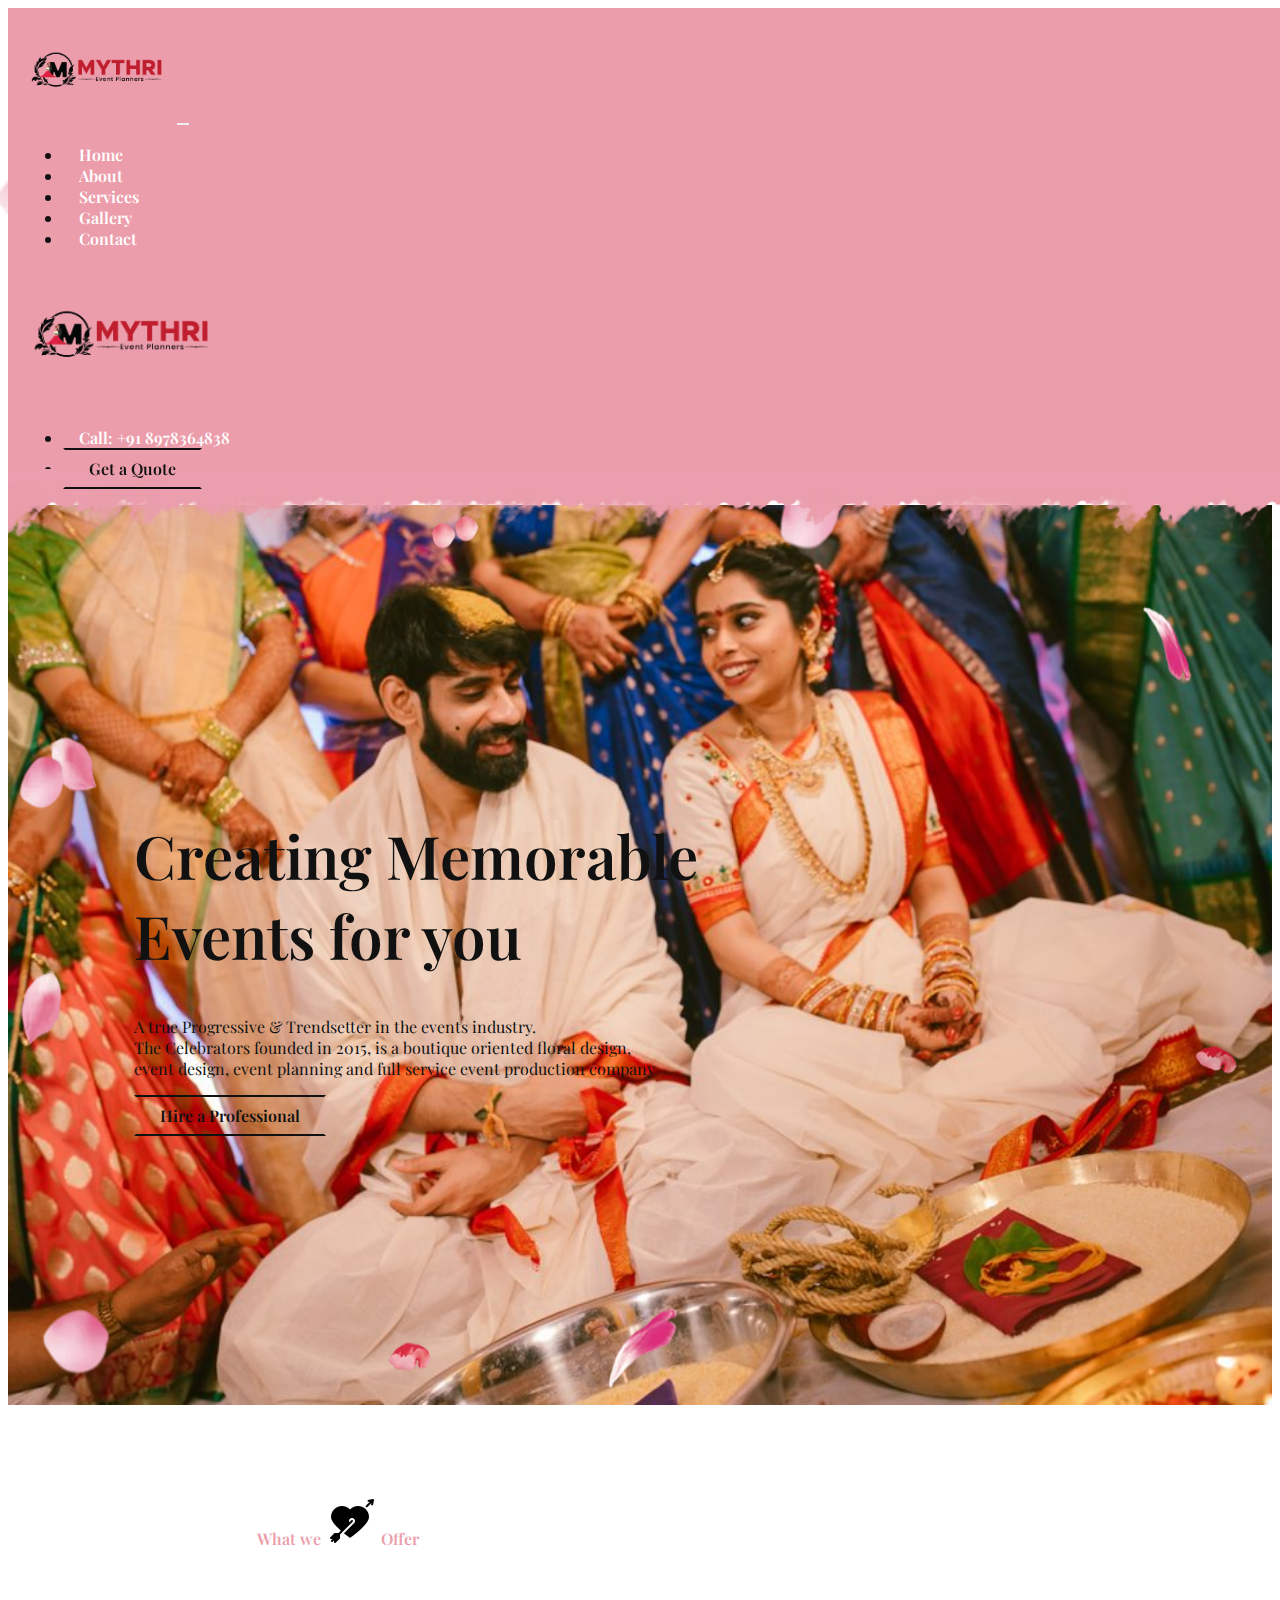
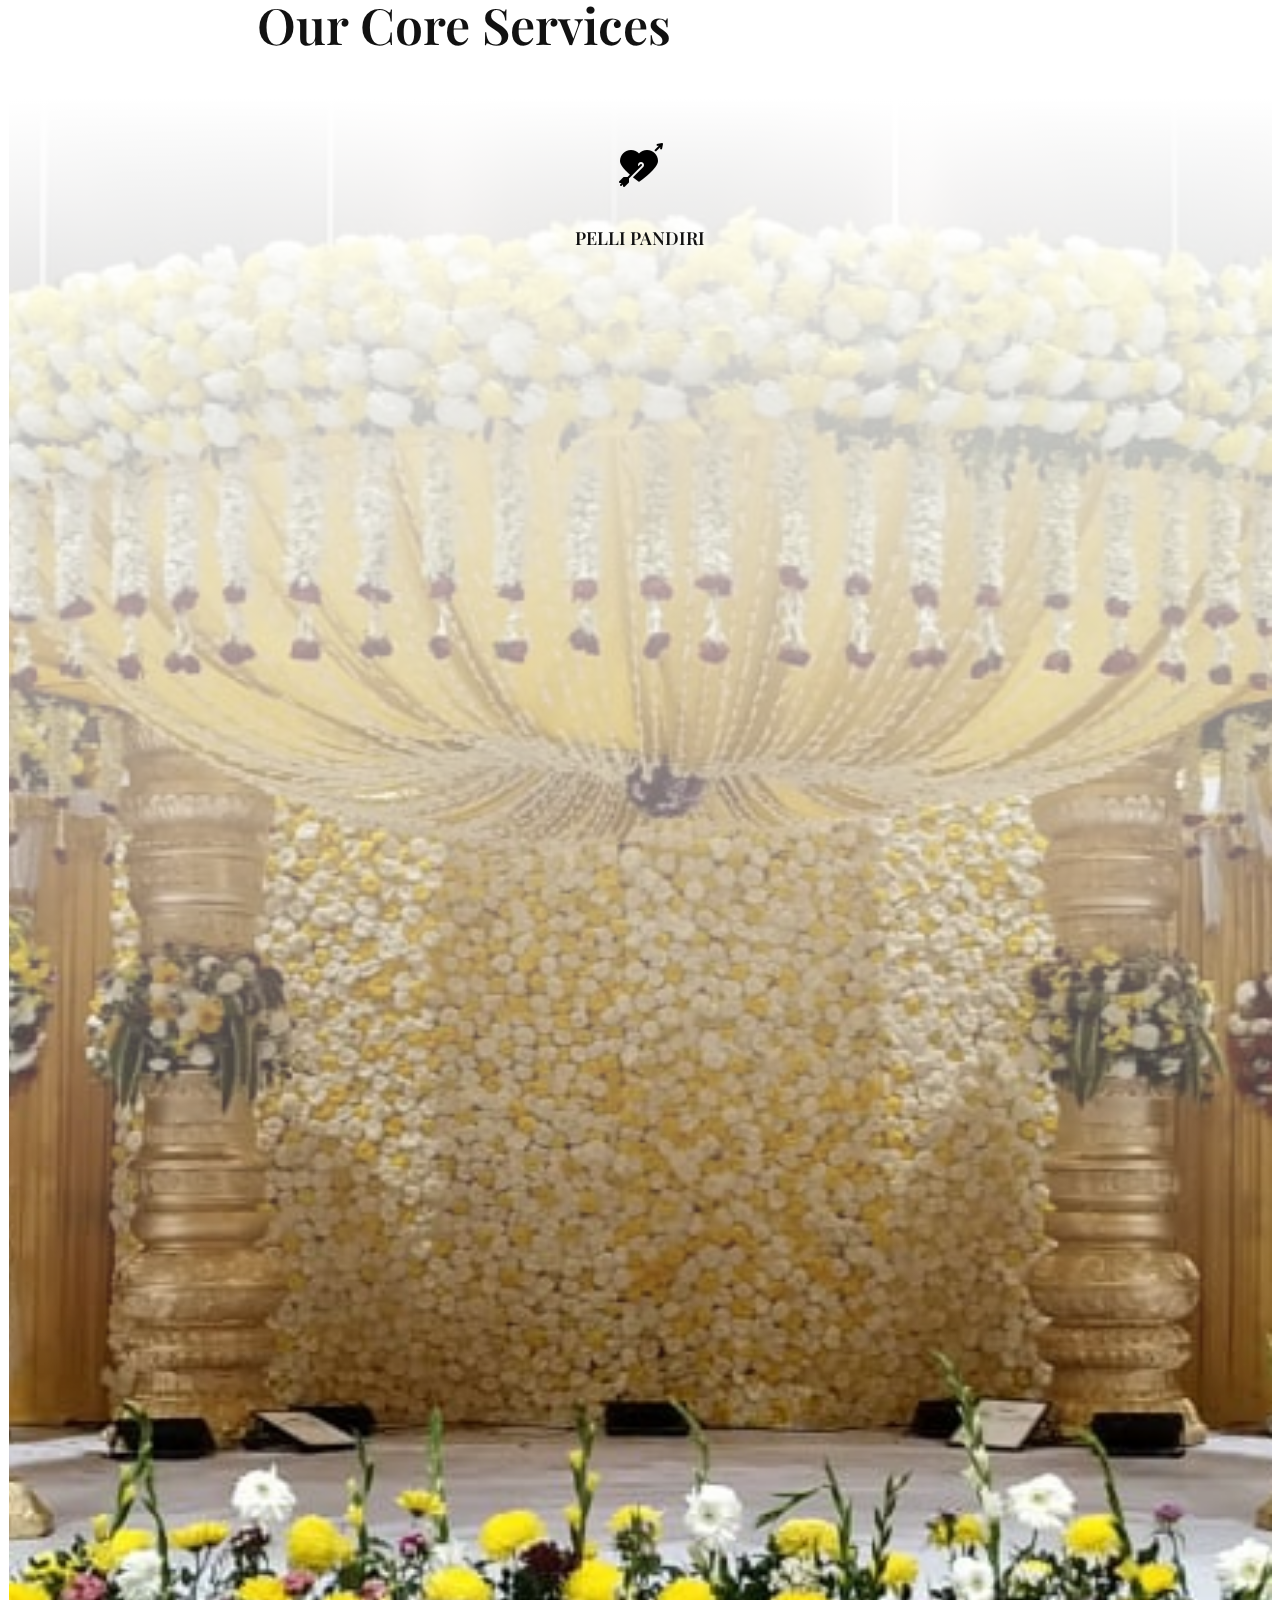
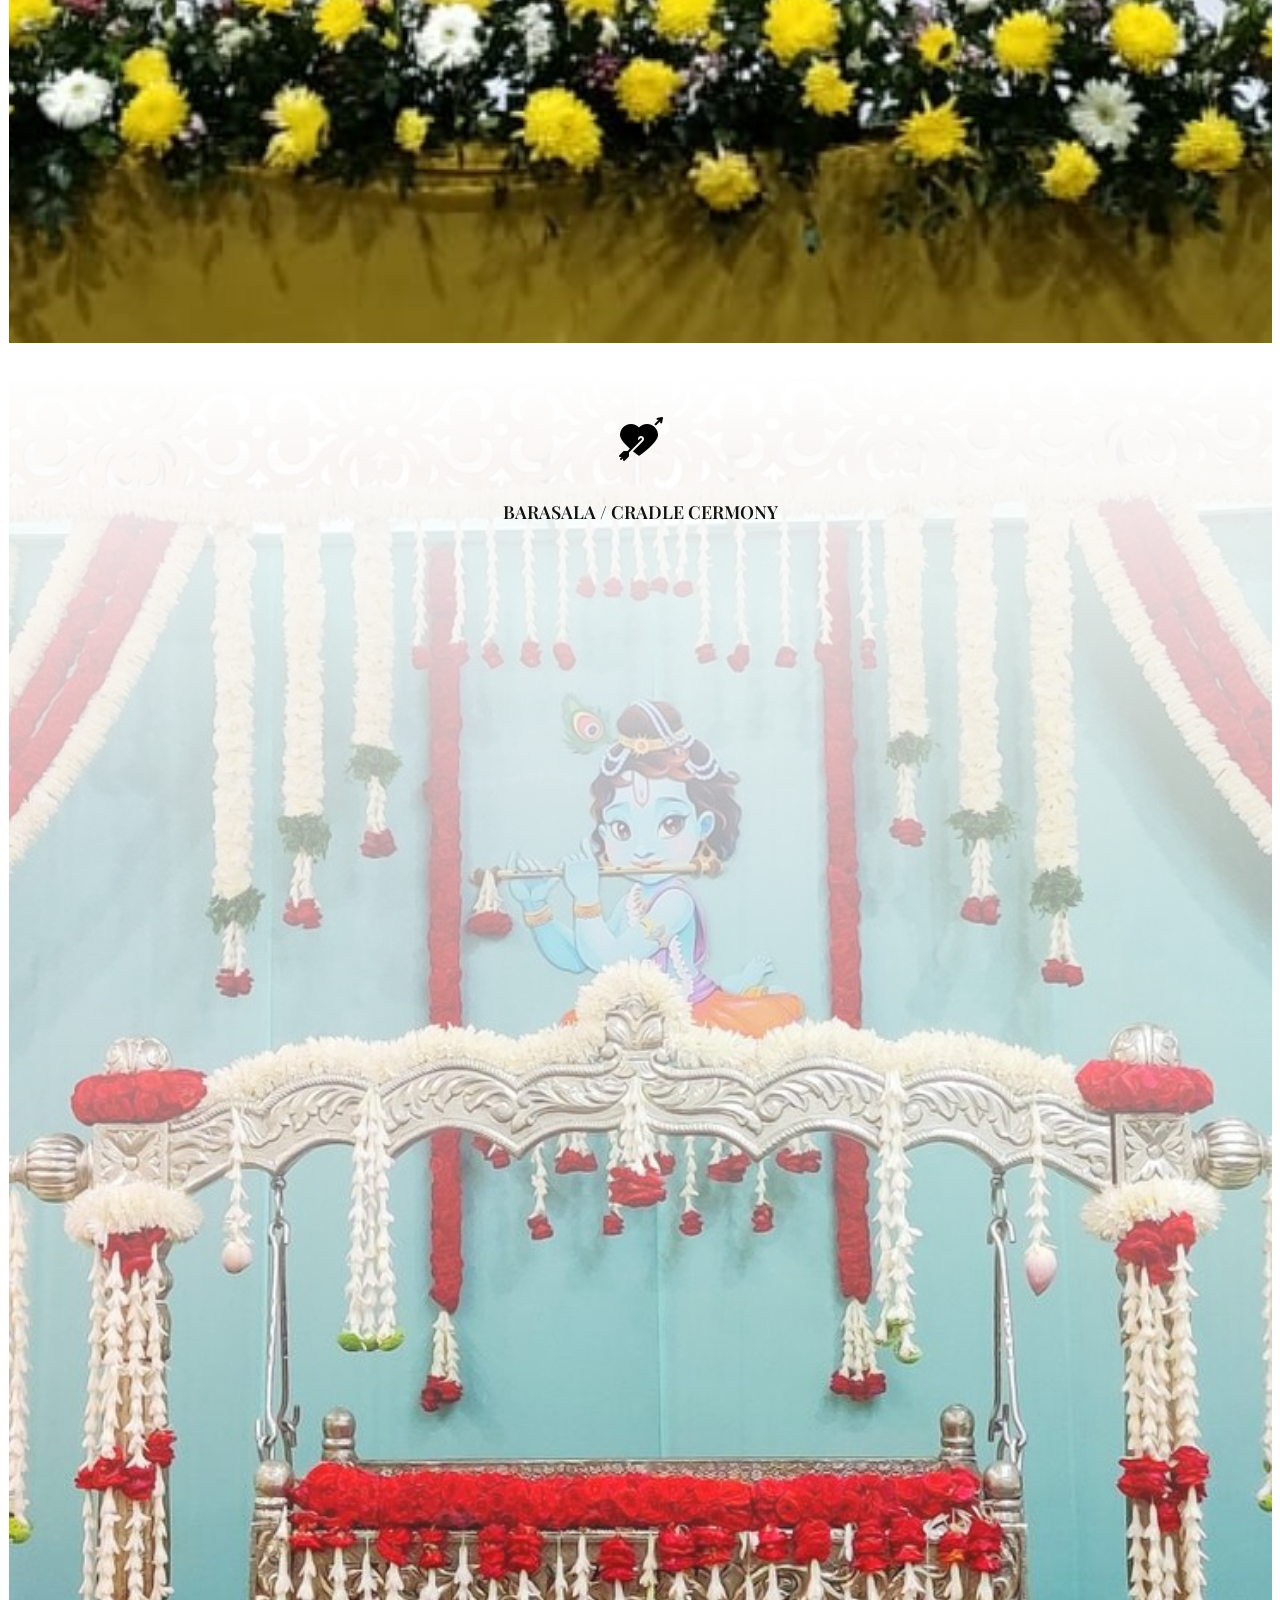
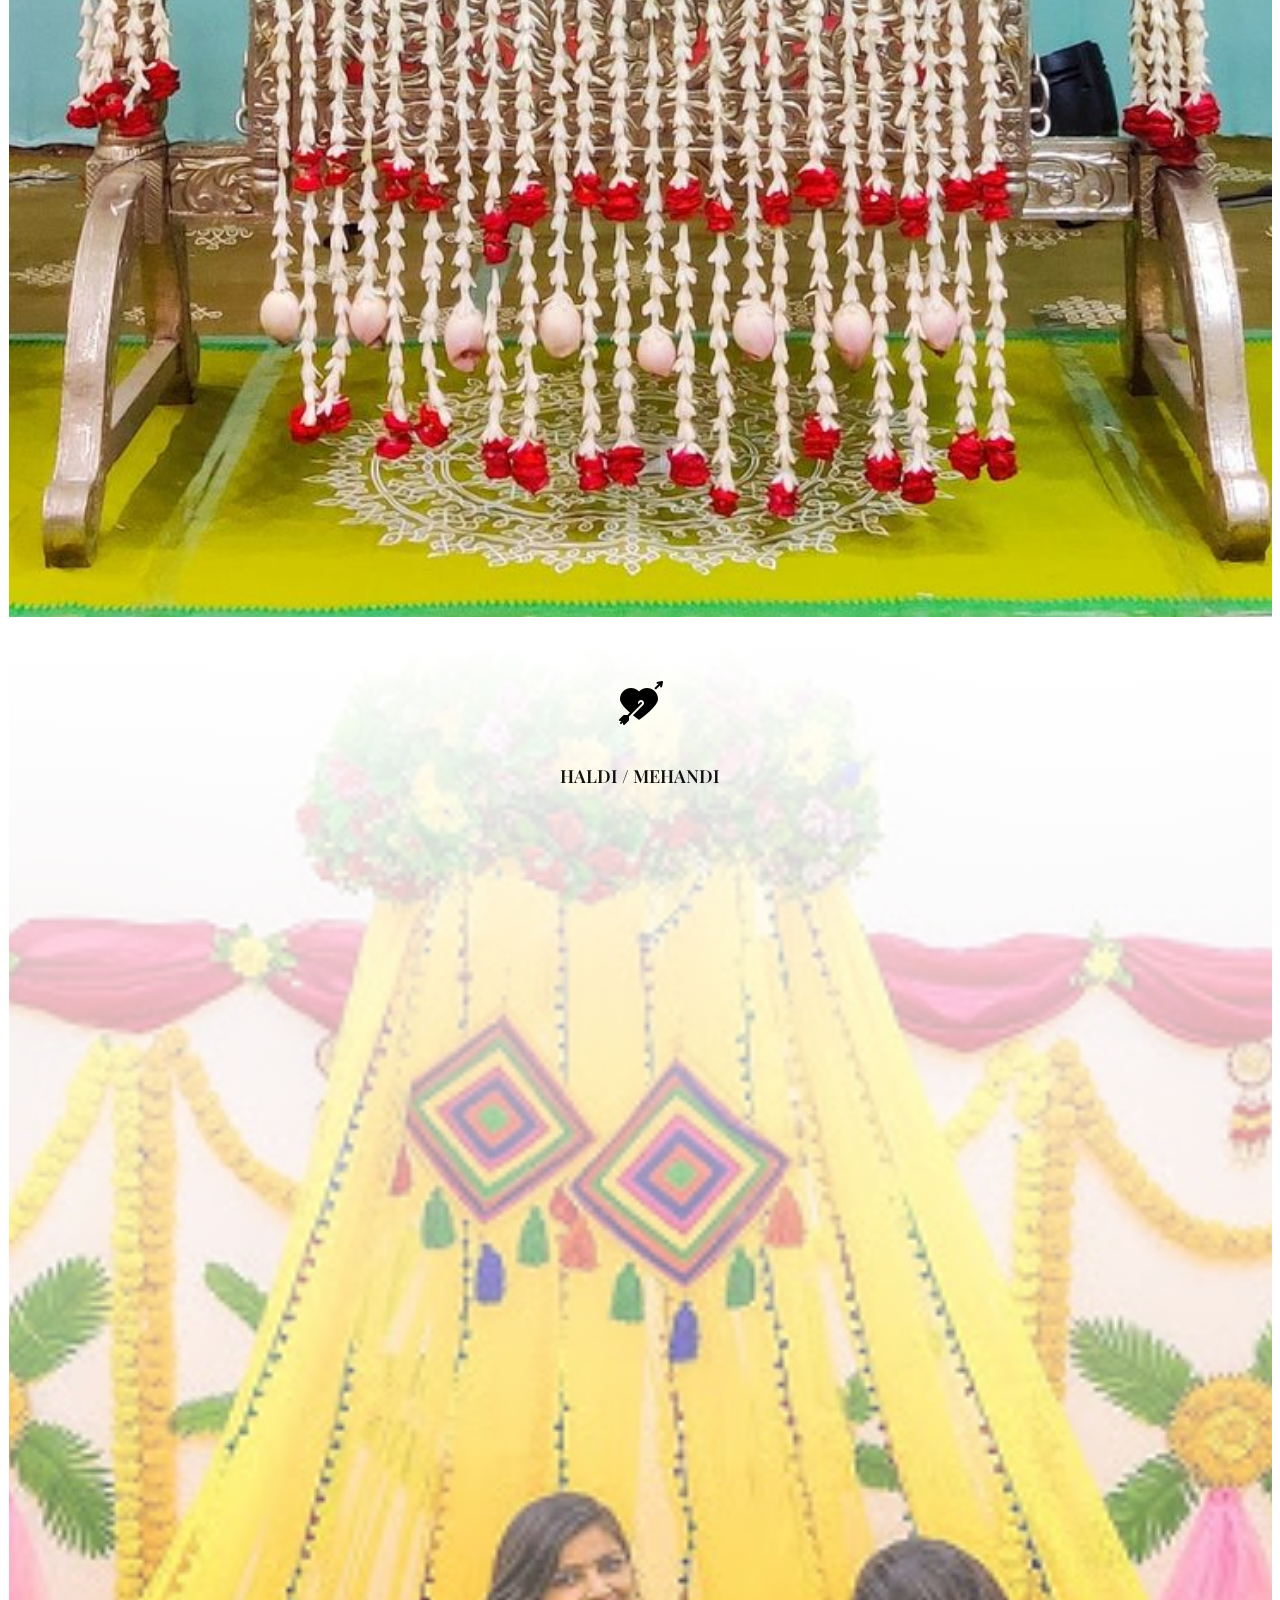
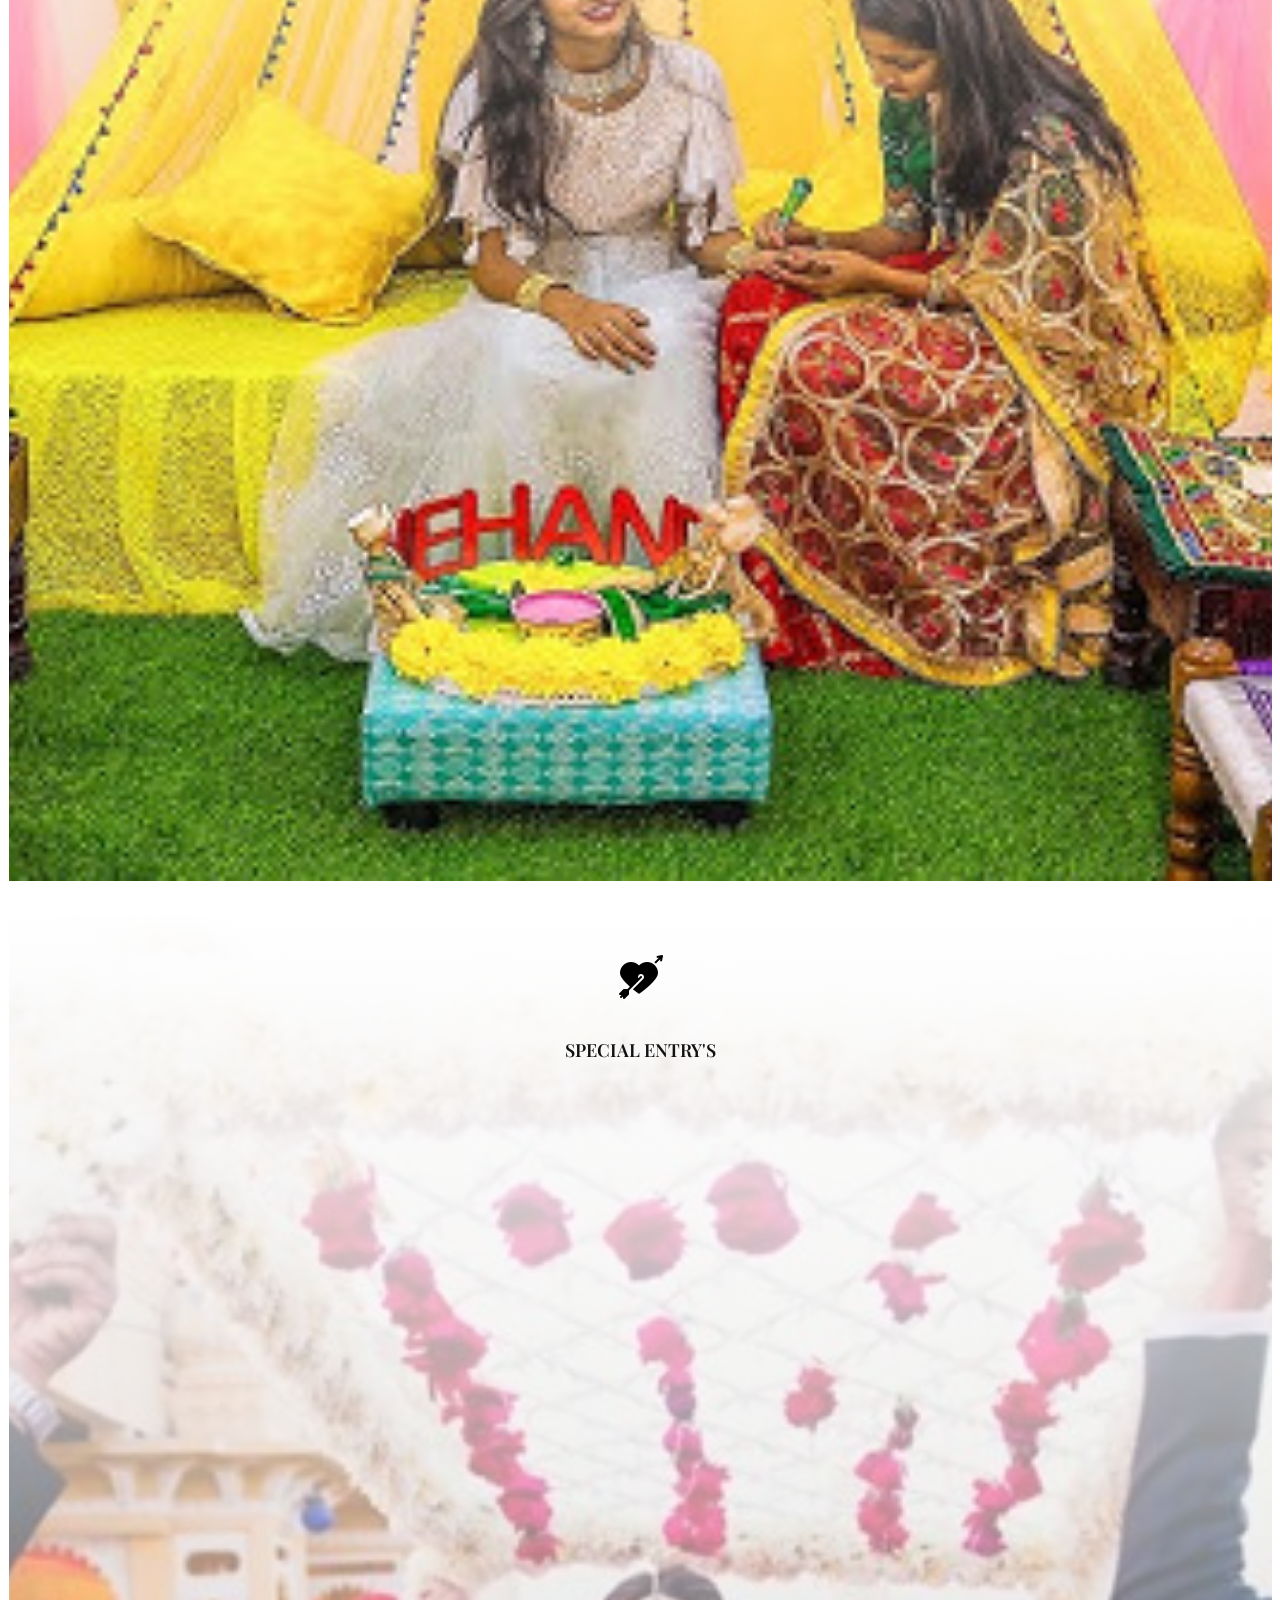
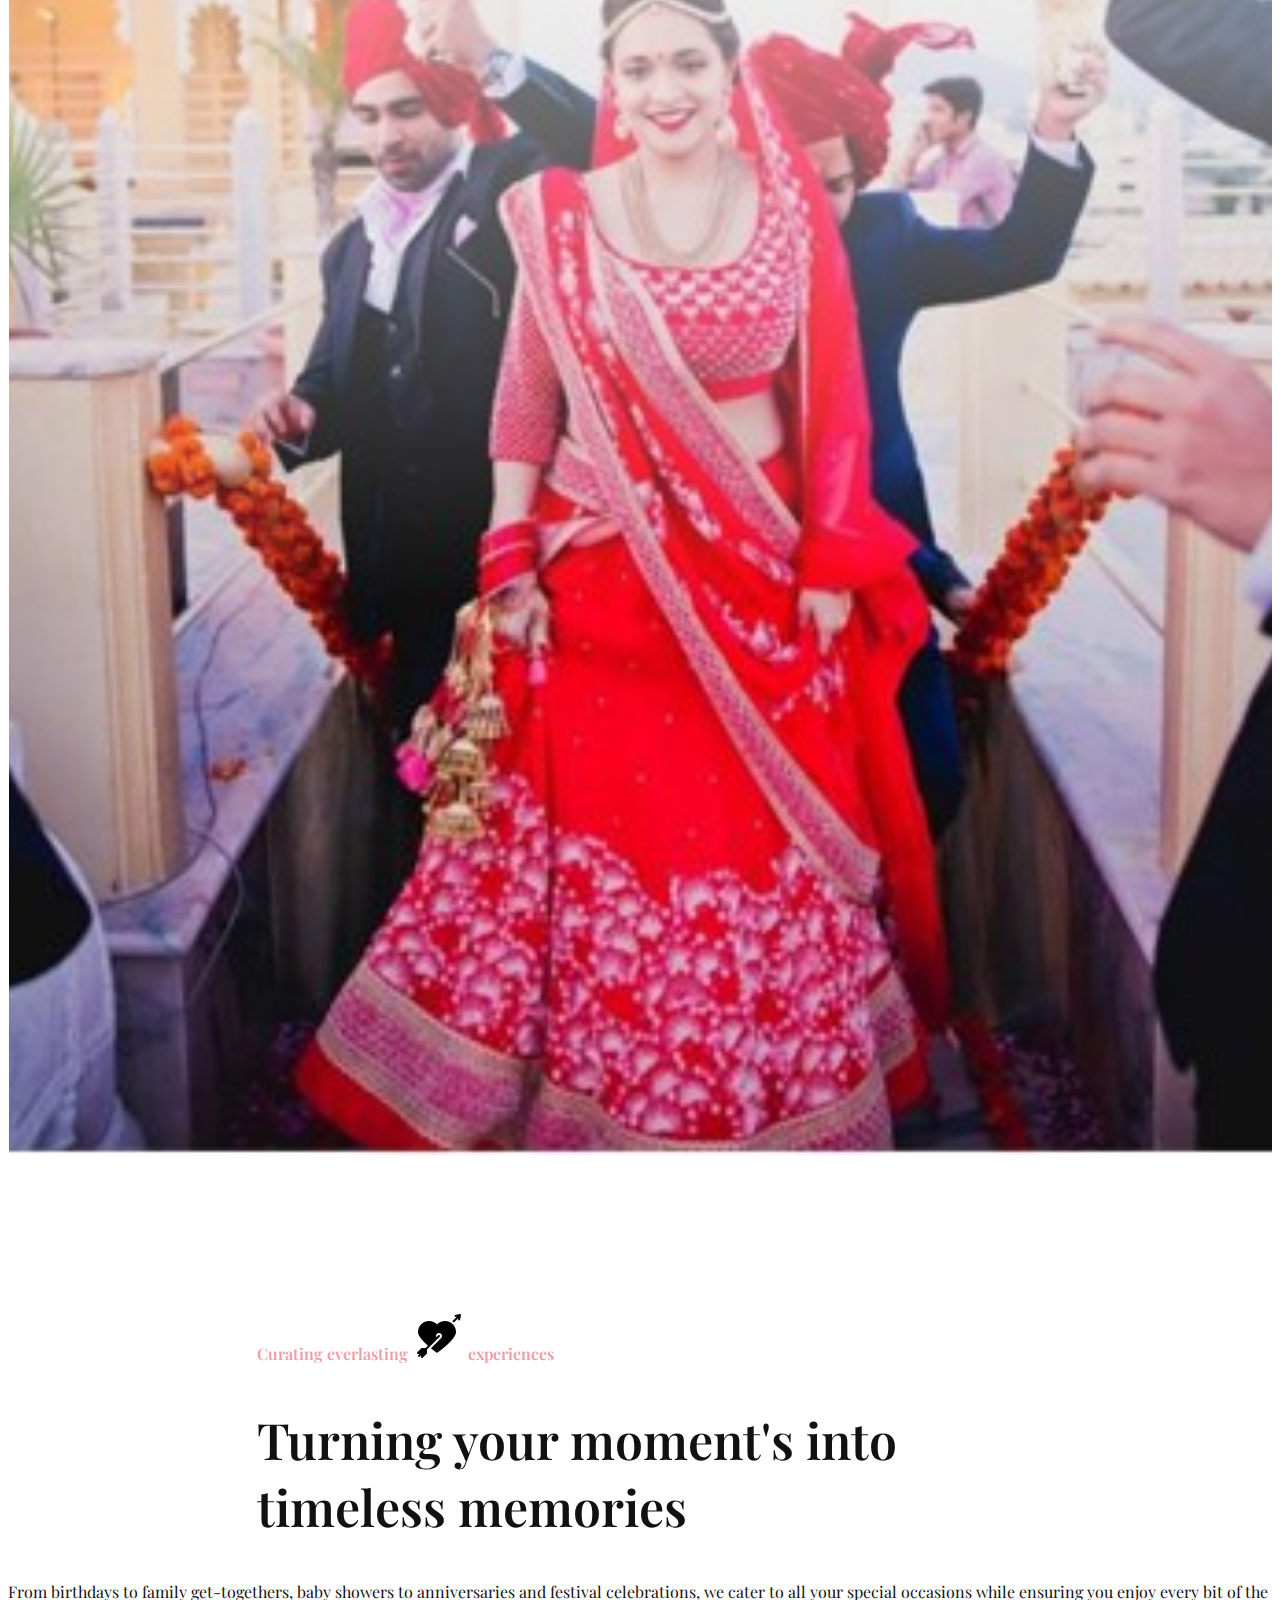
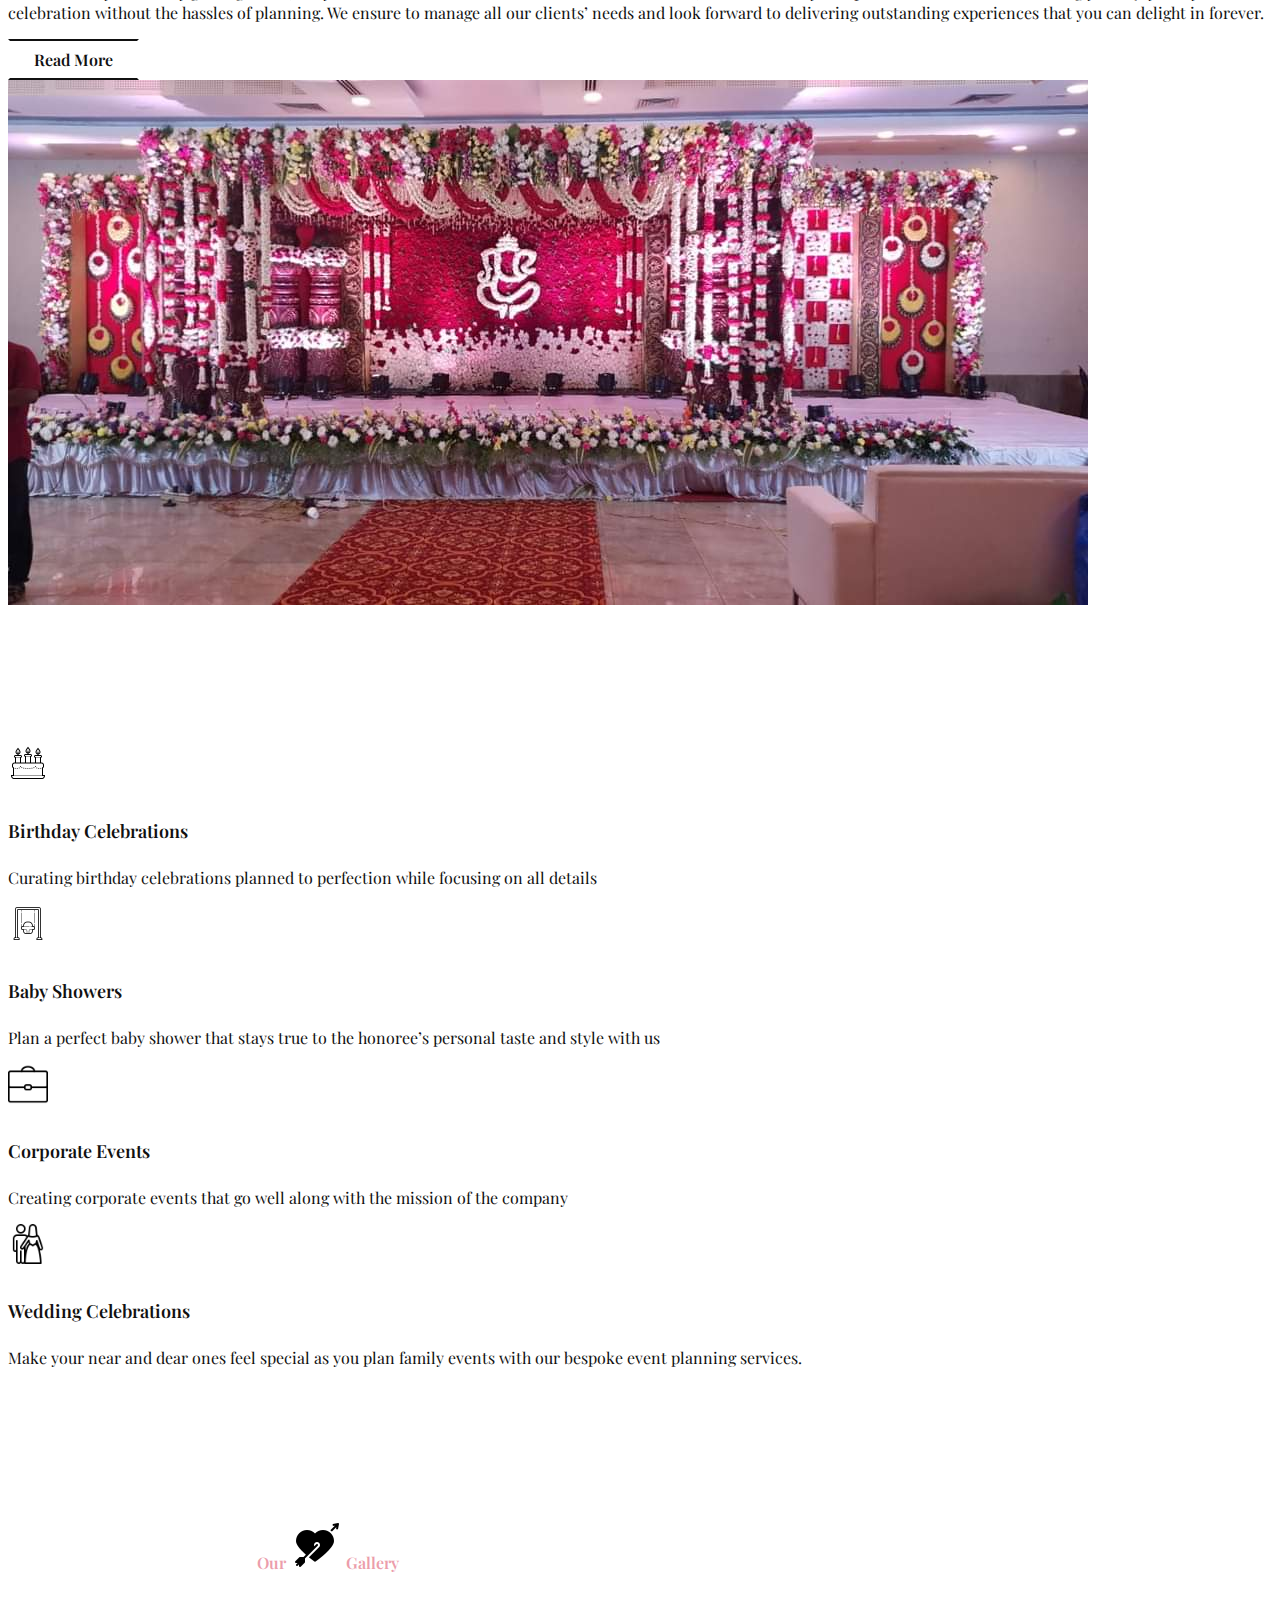
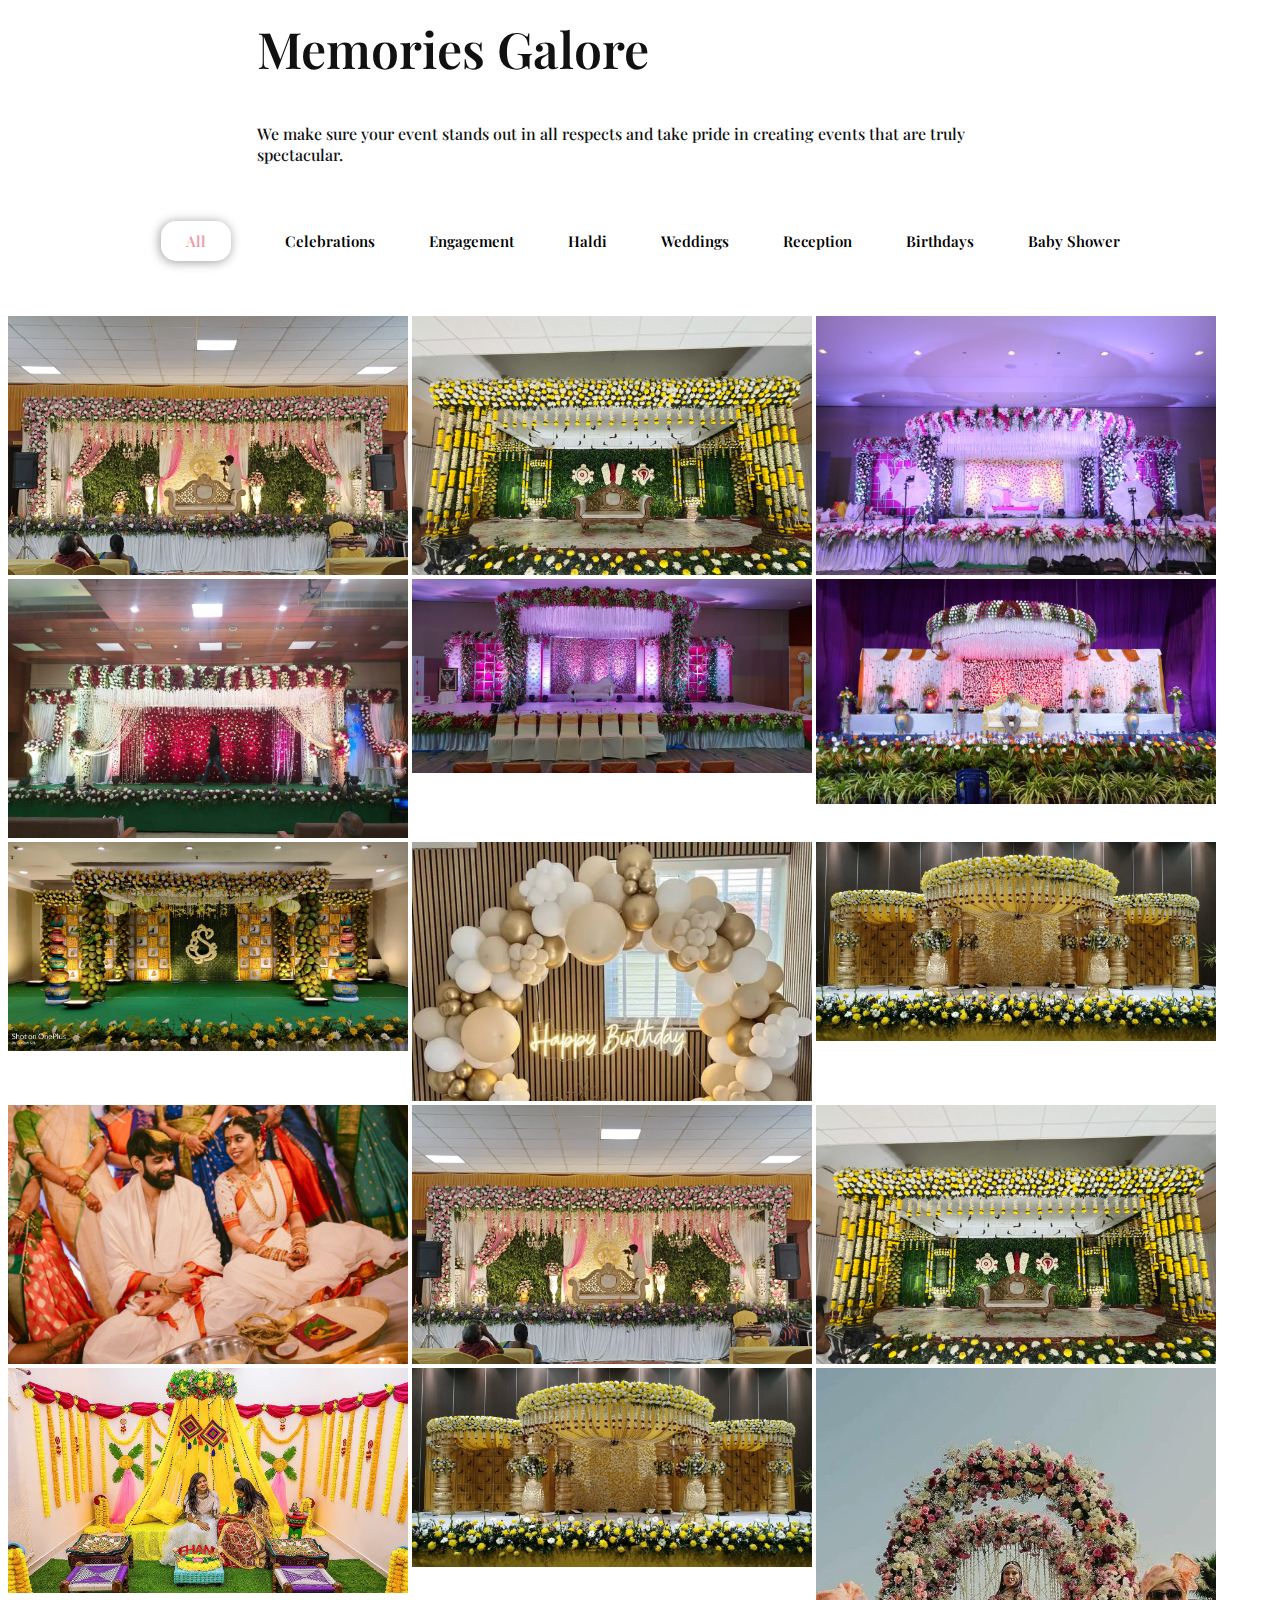
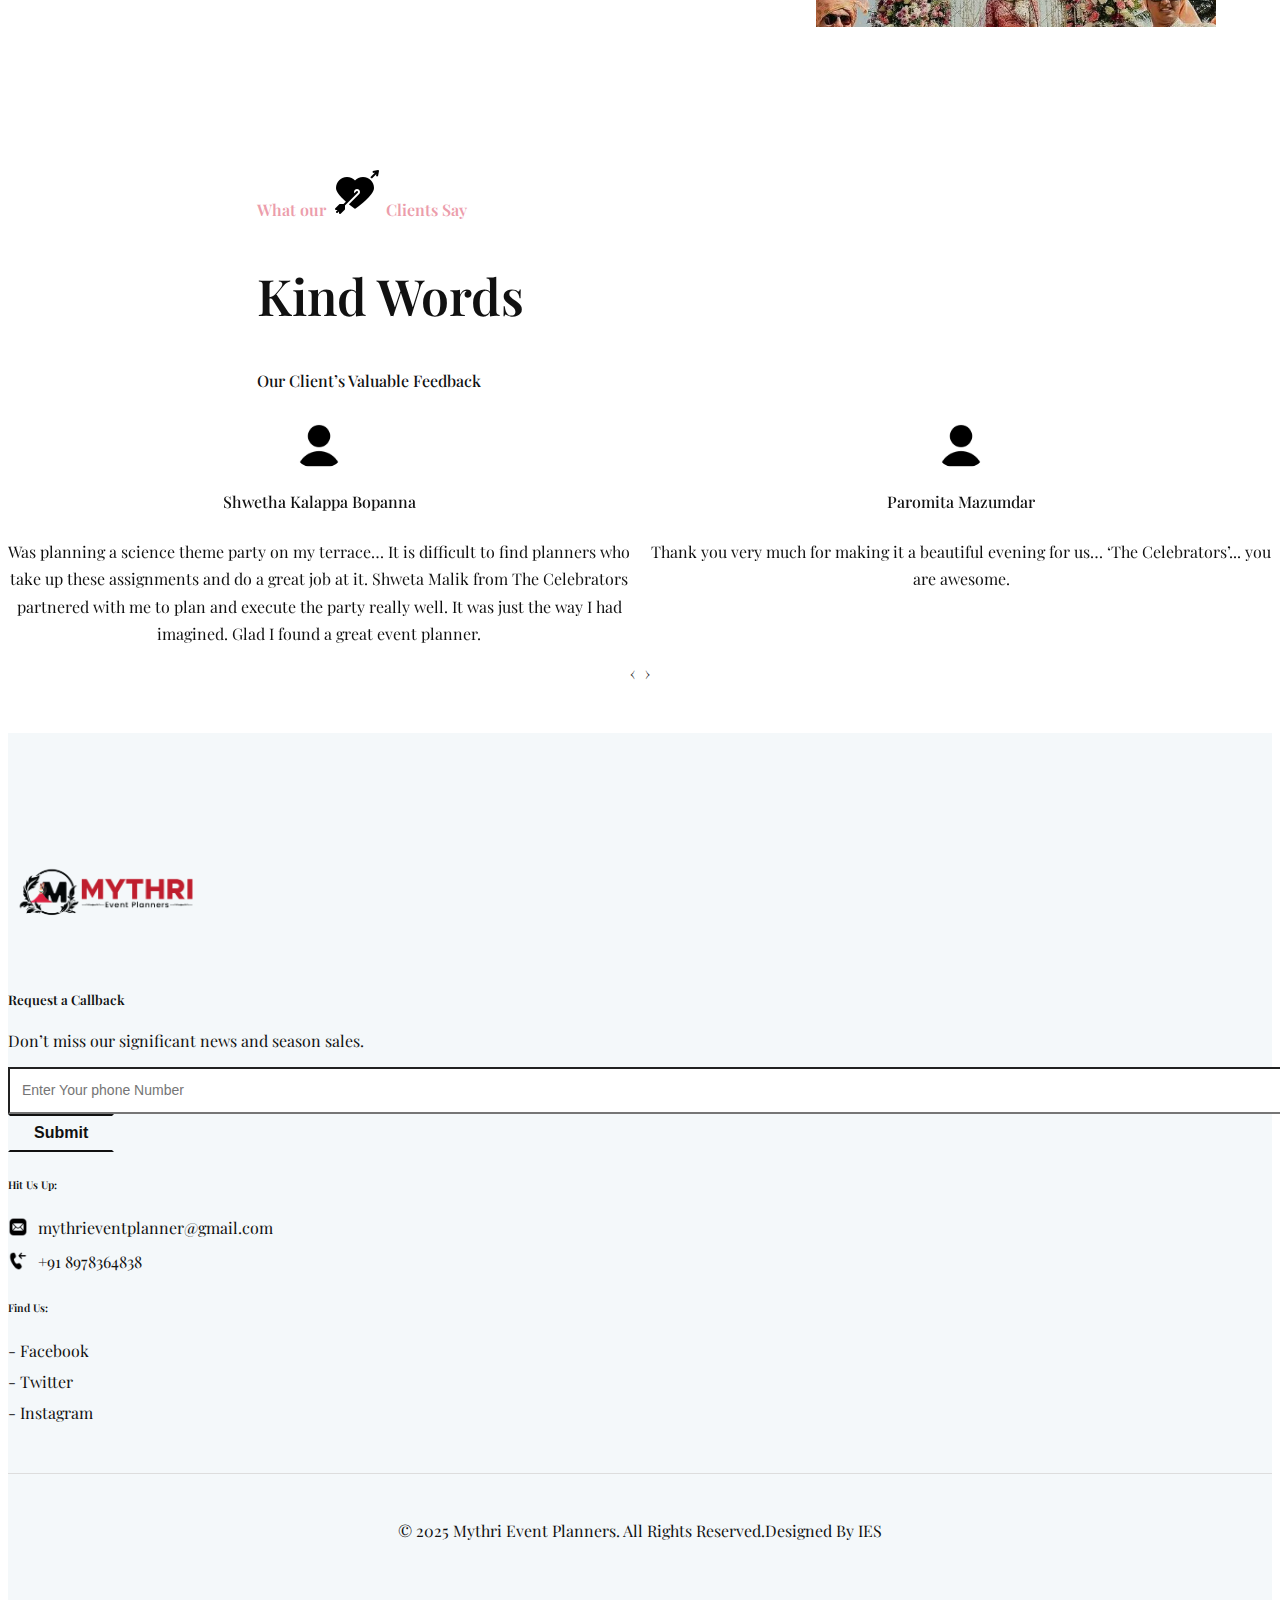
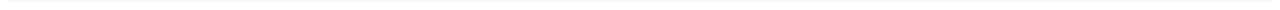
==== commit db54b7c5: "update" ====
--- a/index.html
+++ b/index.html
@@ -1,495 +1,904 @@
 
 <!doctype html>
-<html class="no-js" lang="zxx">
+<html lang="en">
 <head>
-    <meta charset="utf-8">
-    <meta http-equiv="x-ua-compatible" content="ie=edge">
-    <title>Mythri Event Planner</title>
-    <meta name="description" content="Gaala Wedding Planners is an innovative company specialized in organizing events with an enviable reputation for high quality and customer focus. Our approach is professional, passionate and focused placing the customer at the heart of everything we do.">
-    <meta name="viewport" content="width=device-width, initial-scale=1">
-    <meta name="keyword" content="wedding planner, guruvayoor Wedding, event management, stage decorator, event management in thrissur">
-    <link rel="shortcut icon" type="image/x-icon" href="./assets/images/loader.png">
-    <link rel="stylesheet" href="https://cdnjs.cloudflare.com/ajax/libs/font-awesome/6.4.0/css/all.min.css">
-	<!-- CSS here -->
-	<link rel="stylesheet" href="./assets/css/bootstrap.min.css">
-	<link rel="stylesheet" href="./assets/css/owl.carousel.min.css">
-	<link rel="stylesheet" href="./assets/css/slicknav.csss">
-    <link rel="stylesheet" href="./assets/css/flaticon.css">
-    <link rel="stylesheet" href="./assets/css/gijgo.css">
-	<link rel="stylesheet" href="./assets/css/animate.min.css">
-	<link rel="stylesheet" href="./assets/css/magnific-popup.css">
-	<link rel="stylesheet" href="./assets/css/fontawesome-all.min.css">
-	<link rel="stylesheet" href="./assets/css/themify-icons.css">
-	<link rel="stylesheet" href="./assets/css/slick.css">
-	<link rel="stylesheet" href="./assets/css/nice-select.css">
-	<link rel="stylesheet" href="./assets/css/style.css">
+  <meta charset="utf-8">
+  <meta name="viewport" content="width=device-width, initial-scale=1">
+  <link href="https://cdn.jsdelivr.net/npm/bootstrap@5.0.0-beta2/dist/css/bootstrap.min.css" rel="stylesheet" integrity="sha384-BmbxuPwQa2lc/FVzBcNJ7UAyJxM6wuqIj61tLrc4wSX0szH/Ev+nYRRuWlolflfl" crossorigin="anonymous">
+  <link href="./css/style.css" rel="stylesheet">
+  <title>Mythri Event Planner</title>
+  <link rel="preconnect" href="https://fonts.gstatic.com">
+  <link href="https://fonts.googleapis.com/css2?family=Playfair+Display:wght@400;500;600&display=swap" rel="stylesheet">
+  <link rel="stylesheet" href="https://unpkg.com/swiper/swiper-bundle.min.css">
+  <link rel="stylesheet" href="./css/swipebox.css">
+  <link rel="stylesheet" href="https://cdnjs.cloudflare.com/ajax/libs/animate.css/4.1.1/animate.min.css" />
+
+<!-- owl start -->
+<link rel="stylesheet" href="https://cdnjs.cloudflare.com/ajax/libs/OwlCarousel2/2.3.4/assets/owl.carousel.min.css" integrity="sha512-tS3S5qG0BlhnQROyJXvNjeEM4UpMXHrQfTGmbQ1gKmelCxlSEBUaxhRBj/EFTzpbP4RVSrpEikbmdJobCvhE3g==" crossorigin="anonymous" referrerpolicy="no-referrer" />
+
+<link rel="stylesheet" href="https://cdnjs.cloudflare.com/ajax/libs/OwlCarousel2/2.3.4/assets/owl.theme.default.min.css" integrity="sha512-sMXtMNL1zRzolHYKEujM2AqCLUR9F2C4/05cdbxjjLSRvMQIciEPCQZo++nk7go3BtSuK9kfa/s+a4f4i5pLkw==" crossorigin="anonymous" referrerpolicy="no-referrer" />
+<!-- owl end -->
+
+
+  <link rel="shortcut icon" href="./images/loader.png">
+  <style>
+    .swiper-pagination-bullet {
+      width: 22px;
+      height: 22px;
+      text-align: center;
+      line-height: 20px;
+      font-size: 12px;
+      border: 4px #555 solid;
+      opacity: 1;
+      background: #fff;
+    }
+
+    .swiper-pagination-bullet-active {
+      border: 4px #111 solid;
+    }
+  </style>
+
+
+
+
+
+
+
+
+<link href="https://cdnjs.cloudflare.com/ajax/libs/magnific-popup.js/1.1.0/magnific-popup.css" rel="stylesheet">
+
+
 </head>
+
 <body>
-    <!-- ? Preloader Start -->
-    <div id="preloader-active">
-        <div class="preloader d-flex align-items-center justify-content-center">
-            <div class="preloader-inner position-relative">
-                <div class="preloader-circle"></div>
-                <div class="preloader-img pere-text">
-                    <img src="./assets/images/loader.png" alt="">
+  <header>
+    <nav class="navbar navbar-expand-lg navbar-light pt-0 pb-0">
+      <!--  Show this only on mobile to medium screens  -->
+      <a class="navbar-brand d-lg-none" href="index.html">
+      <img src="./images/Mythri Events Logo.png" class="img-fluid" alt="logo" style = "width: 150px;"/>
+      </a>
+
+      <button class="navbar-toggler" type="button" data-toggle="collapse" data-target="#navbarToggle" aria-controls="navbarToggle" aria-expanded="false" aria-label="Toggle navigation">
+        <span class="navbar-toggler-icon"></span>
+      </button>
+
+      <!--  Use flexbox utility classes to change how the child elements are justified  -->
+      <div class="collapse navbar-collapse justify-content-between" id="navbarToggle">
+
+        <ul class="navbar-nav">
+            <li class="nav-item"><a class="nav-link" href="index.html">Home</a></li>
+            <li class="nav-item"><a class="nav-link" href="about.html">About</a></li>
+            <li class="nav-item"><a class="nav-link" href="services.html">Services</a></li>
+            <li class="nav-item"><a class="nav-link" href="gallery.html">Gallery</a></li>
+            <li class="nav-item"><a class="nav-link" href="contact.html">Contact</a></li>
+          </ul>
+
+        <a class="navbar-brand d-none d-lg-block" href="index.html">
+        <img src="./images/Mythri Events Logo.png" class="img-fluid" alt="logo" style = "width: 200px;"/>
+        </a>
+        <ul class="navbar-nav">
+          <li class="nav-item">
+            <a class="nav-link" href="tel:8978364838">Call: +91 8978364838</a>
+          </li>
+          <li class="nav-item">
+            <a class="btn-default" href="get-a-quote">Get a Quote</a>
+          </li>
+
+        </ul>
+      </div>
+    </nav>
+  </header>
+<!-- Swiper -->
+<section class="promo-slider">
+  <div id="scene" class="secene-holder">
+    <div class="promo-slider__decor_1 layer" data-depth="0.30">
+      <img src="./images/flowers.webp" alt="flowers">
+    </div>
+    <div class="promo-slider__decor_2 layer" data-depth="0.15">
+      <img src="./images/flowers1.webp" alt="flowers">
+    </div>
+  </div>
+  <div class="promo-slider__bg swiper-container">
+    <div class="swiper-wrapper">
+      <div class="swiper-slide" style="background-image: url(./images/banner.jpg);">
+        <div class="slider-content">
+          <h1 class="slider-content-heading wow animate__animated animate__fadeInUp" data-wow-duration="1s">Creating Memorable Events for you</h1>
+       <p>A true Progressive & Trendsetter in the events industry.<br>
+        The Celebrators founded in 2015, is a boutique oriented floral design,<br> event design, event planning and full service event production company</p>
+          <a class="btn-default" href="get-a-quote">Hire a Professional</a>
+        </div>
+      </div>
+
+      <div class="swiper-slide" style="background-image: url(./images/banner.jpeg);">
+        <div class="slider-content">
+          <h2 class="slider-content-heading">Exceptional experiences that you can delight forever</h2>
+          <p>Our team looks forward to curating spectacular experiences<br> and ensures you have memories to last a lifetime</p>
+          <a class="btn-default" href="get-a-quote">Hire a Professional</a>
+        </div>
+      </div>
+
+      <div class="swiper-slide" style="background-image: url(./images/banner.jpg);">
+        <div class="slider-content">
+          <h2 class="slider-content-heading">Delivering Trusted Services for all your occasions</h2>
+          <p>We will manage all your needs and ensure that you enjoy<br> yourself stress-free without any hassles of planning</p>
+          <a class="btn-default" href="get-a-quote">Hire a Professional</a>
+        </div>
+      </div>
+
+    </div>
+    <!-- Add Arrows -->
+    <div class="swiper-pagination"></div>
+  </div>
+</section>
+<section class="section-padding services">
+  <div class="container-fluid">
+    <div class="titlemain text-center mb-5">
+      <div class="title">
+        <div class="subheading">What we<span></span>Offer</div>
+        <h2 class="heading">Our Core Services</h2>
+      </div>
+    </div>
+
+    <div class="row">
+      <div class="col-lg-3 wow animate__animated animate__fadeInUp" data-wow-duration="1s">
+        <div class="category-card">
+          <div class="category-card-inner">
+            <div class="category-card__front">
+              <div class="category-card__img ibg">
+                <img src="./images/pelli.jpeg" alt="img">
+              </div>
+              <div class="category-card__content">
+                <div class="category-card__icon">
+                  <div class="ring"></div>
                 </div>
-            </div>
-        </div>
-    </div>
-    <!-- Preloader Start -->
-<header>
-    <!--? Header Start -->
-    <div class="header-area">
-        <div class="main-header header-sticky">
-            <div class="container">
-                <div class="row align-items-center">
-                    <!-- Logo -->
-                    <div class="col-xl-2 col-lg-2 col-md-1">
-                        <div class="logo">
-                            <a href="index.html"><img src="./assets/images/Mythri Events Logo.png" alt="" style="max-width: 200px;"></a>
-                        </div>
+                <h5 class="category-card__title">Pelli Pandiri</h5>
+              </div>
+            </div>
+            <div class="category-card__back">
+              <div class="category-card__img ibg">
+                <img src="./images/pelli_pandiri.jpeg" alt="img">
+              </div>
+              <div class="category-card__content">
+                <div class="category-card__icon">
+                  <div class="ring"></div>
+                </div>
+                <h5 class="category-card__title">Pelli Pandiri</h5>
+                <p>We help you breathe life into your imagination by conceptualizing and designing what you are truly envisioning.</p>
+              </div>
+            </div>
+          </div>
+
+        </div>
+
+      </div>
+      <div class="col-lg-3 wow animate__animated animate__fadeInUp" data-wow-duration="2s">
+        <div class="category-card lift">
+          <div class="category-card-inner">
+            <div class="category-card__front">
+              <div class="category-card__img ibg">
+                <img src="./images/barasala.jpg" alt="img">
+              </div>
+              <div class="category-card__content">
+                <div class="category-card__icon">
+                  <div class="ring"></div>
+                </div>
+                <h5 class="category-card__title">Barasala / Cradle Cermony</h5>
+              </div>
+            </div>
+            <div class="category-card__back">
+              <div class="category-card__img ibg">
+                <img src="./images/cradle.jpg" alt="img">
+              </div>
+              <div class="category-card__content">
+                <div class="category-card__icon">
+                  <div class="ring"></div>
+                </div>
+                <h5 class="category-card__title">Barasala / Cradle Cermony</h5>
+                <p>Our creative designers look forward to curate awe-inspiring wedding decors for your special day</p>
+              </div>
+            </div>
+          </div>
+
+        </div>
+
+      </div>
+
+      <div class="col-lg-3 wow animate__animated animate__fadeInUp" data-wow-duration="3s">
+        <div class="category-card">
+          <div class="category-card-inner">
+            <div class="category-card__front">
+              <div class="category-card__img ibg">
+                <img src="./images/haldi.jpg" alt="img">
+              </div>
+              <div class="category-card__content">
+                <div class="category-card__icon">
+                  <div class="ring"></div>
+                </div>
+                <h5 class="category-card__title">Haldi / Mehandi</h5>
+              </div>
+            </div>
+            <div class="category-card__back">
+              <div class="category-card__img ibg">
+                <img src="./images/Haldi.png" alt="img">
+              </div>
+              <div class="category-card__content">
+                <div class="category-card__icon">
+                  <div class="ring"></div>
+                </div>
+                <h5 class="category-card__title">Haldi / Mehandi</h5>
+                <p>Our team of professional planners help you with vendor sourcing and allow you to enjoy the wedding planning process</p>
+              </div>
+            </div>
+          </div>
+
+        </div>
+
+      </div>
+
+      <div class="col-lg-3 wow animate__animated animate__fadeInUp" data-wow-duration="2s">
+        <div class="category-card lift">
+          <div class="category-card-inner">
+            <div class="category-card__front">
+              <div class="category-card__img ibg">
+                <img src="./images/entrys.jpg" alt="img">
+              </div>
+              <div class="category-card__content">
+                <div class="category-card__icon">
+                  <div class="ring"></div>
+                </div>
+                <h5 class="category-card__title">Special Entry's</h5>
+              </div>
+            </div>
+            <div class="category-card__back">
+              <div class="category-card__img ibg">
+                <img src="./images/entry.webp" alt="img">
+              </div>
+              <div class="category-card__content">
+                <div class="category-card__icon">
+                  <div class="ring"></div>
+                </div>
+                <h5 class="category-card__title">Special Entry's</h5>
+                <p>As we execute your vision we ensure to look after every intricate detail and create an unforgettable experience for both you and your guests.</p>
+              </div>
+            </div>
+          </div>
+
+        </div>
+
+      </div>
+    </div>
+  </div>
+
+</section>
+
+<section class="section-padding overflow-hidden">
+  <div class="container">
+    <div class="row">
+      <div class="col-lg-6 wow animate__animated animate__fadeInLeft" data-wow-duration="1s">
+        <div class="titlemain mb-5">
+          <div class="title">
+            <div class="subheading">Curating everlasting<span></span>experiences</div>
+            <h2 class="heading">Turning your moment's into timeless memories</h2>
+          </div>
+        </div>
+        <p>From birthdays to family get-togethers, baby showers to anniversaries and festival celebrations, we cater to all your special occasions while ensuring you enjoy every bit of the celebration without the hassles of planning. We ensure to manage all our clients’ needs and look forward to delivering outstanding experiences that you can delight in forever.</p>
+
+        <a class="btn-default mt-4" href="portfolio">Read More</a>
+
+      </div>
+
+      <div class="col-lg-6 wow animate__animated animate__fadeInRight" data-wow-duration="1s">
+        <div class="moments text-center">
+          <img src="./images/bg1.jpeg" class="img-fluid rounded-pill shadow-lg" />
+          <div class="momentflower">
+            <div id="scene2">
+              <img src="" class="img-fluid" data-depth="0.15" />
+            </div>
+          </div>
+
+        </div>
+      </div>
+
+    </div>
+
+  </div>
+
+</section>
+
+<section class="section-padding position-relative">
+  <div class="hightlight-flower">
+    <div id="scene3">
+      <img src="./images/flowers3.webp" class="img-fluid" data-depth="0.30" />
+    </div>
+  </div>
+  <div class="container">
+    <div class="row">
+      <div class="col-lg-3 wow animate__animated animate__flipInX" data-wow-duration="1s">
+        <div class="advantages__item">
+          <div class="advantages__icon">
+            <a href = "service_page.html"> <img src="./images/birthday.png" alt="icon"></a>
+          </div>
+          <h4>Birthday Celebrations</h4>
+          <p>Curating birthday celebrations planned to perfection while focusing on all details  </p>
+        </div>
+      </div>
+      <div class="col-lg-3 wow animate__animated animate__flipInX" data-wow-duration="2s">
+        <div class="advantages__item">
+          <div class="advantages__icon">
+            <a href = "service_page.html"><img src="./images/baby.png" alt="icon"></a>
+          </div>
+          <h4>Baby Showers</h4>
+          <p>Plan a perfect baby shower that stays true to the honoree’s personal taste and style with us </p>
+        </div>
+      </div>
+      <div class="col-lg-3 wow animate__animated animate__flipInX" data-wow-duration="3s">
+        <div class="advantages__item">
+          <div class="advantages__icon">
+            <a href = "service_page.html"><img src="./images/corporate.gif" alt="icon"></a>
+          </div>
+          <h4>Corporate Events</h4>
+          <p>Creating corporate events that go well along with the mission of the company</p>
+        </div>
+      </div>
+
+        <div class="col-lg-3 wow animate__animated animate__flipInX" data-wow-duration="2s">
+            <div class="advantages__item">
+            <div class="advantages__icon">
+                <a href = "service_page.html"><img src="./images/wedding.png" alt="icon">    </a>
+            </div>
+            <h4>Wedding Celebrations</h4>
+            <p>Make your near and dear ones feel special as you plan family events with our bespoke event planning services.</p>
+            </div>
+        </div>
+
+    </div>
+
+  </div>
+</section>
+
+<section class="section-padding overflow-hidden">
+  <div class="container">
+    <div class="titlemain text-center mb-5">
+      <div class="title">
+        <div class="subheading">Our<span></span>Gallery</div>
+        <h2 class="heading">Memories Galore</h2>
+        <p>We make sure your event stands out in all respects and take pride in creating events that are truly spectacular.</p>
+      </div>
+    </div>
+    <div class="filters filter-button-group">
+        <ul>
+            <li class="active"><a href="javascript:void(0);" data-filter="*">All</a></li>
+            <li><a href="javascript:void(0);" data-filter="celebration">Celebrations</a></li>
+            <!-- <li><a href="javascript:void(0);" data-filter="chapra">Chapra</a></li>
+            <li><a href="javascript:void(0);" data-filter="edhira">Edhirakollu</a></li> -->
+
+            <li><a href="javascript:void(0);" data-filter="engag">Engagement</a></li>
+            <li><a href="javascript:void(0);" data-filter="haldi">Haldi</a></li>
+            <!-- <li><a href="javascript:void(0);" data-filter="hightea">High Tea</a></li> -->
+
+            <!-- <li><a href="javascript:void(0);" data-filter="kurnool">Kurnool</a></li>
+            <li><a href="javascript:void(0);" data-filter="kurnoolrecep">Kurnool Reception</a></li> -->
+            <!-- <li><a href="javascript:void(0);" data-filter="satya">Satyanarayan</a></li> -->
+            <li><a href="javascript:void(0);" data-filter="wedd">Weddings</a></li>
+
+            <li><a href="javascript:void(0);" data-filter="recep">Reception</a></li>
+
+            <li><a href="javascript:void(0);" data-filter="birthd">Birthdays</a></li>
+            <li><a href="javascript:void(0);" data-filter="babyshow">Baby Shower</a></li>
+        </ul>
+    </div>
+        <div id="container" class="isotope">
+
+            <div class="grid-item" data-filter="celebration">
+            <a class="popupimg" href="./images/gallery1.jpeg">
+            <img src="./images/gallery1.jpeg">
+            </a>
+
+            </div>
+
+            <div class="grid-item" data-filter="celebration">
+            <a class="popupimg" href="./images/gallery2.jpeg">
+            <img src="./images/gallery2.jpeg">
+            </a>
+
+            </div>
+
+            <div class="grid-item" data-filter="celebration">
+                <a class="popupimg" href="./images/gallery3.jpeg">
+                <img src="./images/gallery3.jpeg">
+                </a>
+
+                </div>
+
+                <div class="grid-item" data-filter="celebration">
+                    <a class="popupimg" href="./images/gallery4.jpeg">
+                    <img src="./images/gallery4.jpeg">
+                    </a>
+
                     </div>
-                    <div class="col-xl-10 col-lg-10 col-md-10">
-                        <div class="menu-main d-flex align-items-center justify-content-end">
-                            <!-- Main-menu -->
-                            <div class="main-menu f-right d-none d-lg-block">
-                                <nav>
-                                    <ul id="navigation">
-                                        <li><a href="index.html">Home</a></li>
-                                        <li><a href="about_us.html">About</a></li>
-                                        <li><a href="services.html">Services</a></li>
-                                        <li><a href="gallery.html">Gallery</a></li>
-                                        <!-- <li><a href="blog.html">Blog</a>
-                                            <ul class="submenu">
-                                                <li><a href="elements.html">Element</a></li>
-                                            </ul>
-                                        </li> -->
-                                        <li><a href="#Contact">Contact</a></li>
-                                    </ul>
-                                </nav>
-                            </div>
-                            <div class="header-right-btn f-right d-none d-lg-block ml-30">
-                                <a href="https://wa.me/+918978364838" class="btn header-btn"><i class="fab fa-whatsapp"></i> Chat with Us</a>
-                            </div>
-                        </div>
-                    </div>
-                    <!-- Mobile Menu -->
-                    <div class="col-12">
-                        <div class="mobile_menu d-block d-lg-none"></div>
-                    </div>
-                </div>
-            </div>
-        </div>
-    </div>
-    <!-- Header End -->
-</header>
-<main>
-    <!--? slider Area Start-->
-    <div class="slider-area position-relative" id="Home">
-        <div class="slider-active">
-            <!-- Single Slider -->
-            <div class="single-slider slider-height d-flex align-items-center">
-                <div class="container">
-                    <div class="row">
-                        <div class="col-xl-8 col-lg-8 col-md-9 col-sm-10">
-                            <div class="hero__caption">
-                                <span data-animation="fadeInLeft" data-delay=".1s">Celebrate the big day</span>
-                                <h1 data-animation="fadeInLeft" data-delay=".5s">With Your Perfect Event Planner</h1>
-                                <!-- Hero-btn -->
-                                <div class="slider-btns">
-                                    <a data-animation="fadeInLeft" data-delay="1.0s" href="#About" class="btn hero-btn">About Us</a>
-                                </div>
-                            </div>
-                        </div>
-                    </div>
-                </div>
-            </div>
-            <!-- Single Slider -->
-            <div class="single-slider slider-height d-flex align-items-center">
-                <div class="container">
-                    <div class="row">
-                        <div class="col-xl-8 col-lg-8 col-md-9 col-sm-10">
-                            <div class="hero__caption">
-                                <span data-animation="fadeInLeft" data-delay=".1s">Our passion is to ensure that</span>
-                                <h1 data-animation="fadeInLeft" data-delay=".5s">Your Special Day Is Just Perfect</h1>
-                                <!-- Hero-btn -->
-                                <div class="slider-btns">
-                                    <a data-animation="fadeInLeft" data-delay="1.0s" href="#About" class="btn hero-btn">About Us</a>
-                                </div>
-                            </div>
-                        </div>
-                    </div>
-                </div>
-            </div>
-        </div>
-    </div>
-    <!-- slider Area End-->
-    <!--? About Law Start-->
-    <section class="about-low-area section-padding2" id="About">
-        <div class="container">
-            <div class="row">
-                <div class="col-lg-6 col-md-12">
-                    <div class="about-caption mb-50">
-                        <!-- Section Tittle -->
-                        <div class="section-tittle mb-35">
-                            <h2>Turning your moments into timeless memories.</h2>
-                        </div>
-                        <p>We believe that success is achieved with client satisfaction. Your Special event moments are the most memorable and cherished moments in life. We create these moments into unique moments and everlasting memories. </p>
-                        <p>Gaala Wedding Planners is an innovative company specialized in organizing events with an enviable reputation for high quality and customer focus. Our approach is professional, passionate and focused placing the customer at the heart of everything we do.</p>
-                    </div>
-                    <div class="row">
-                        <div class="col-lg-6 col-md-6 col-sm-6 col-xs-10">
-                            <div class="single-caption mb-20">
-                                <div class="caption-icon">
-                                    <span class="fa fa-map-marker"></span>
-                                </div>
-                                <div class="caption">
-                                    <h5>Where</h5>
-                                    <p>Ukkunagaram, Vishakapatnam</p>
-                                </div>
-                            </div>
-                        </div>
-                        <!-- <div class="col-lg-6 col-md-6 col-sm-6 col-xs-10">
-                            <div class="single-caption mb-20">
-                                <div class="caption-icon">
-                                    <span class="flaticon-education"></span>
-                                </div>
-                                <div class="caption">
-                                    <h5>When</h5>
-                                    <p>Jan. 21. 2021</p>
-                                </div>
-                            </div>
-                        </div> -->
-                    </div>
-                    <a href="#Contact" class="btn mt-50">Contact Us</a>
-                </div>
-                <div class="col-lg-6 col-md-12">
-                    <!-- about-img -->
-                    <div class="about-img ">
-                        <div class="about-font-img d-none d-lg-block">
-                            <img src="./assets/images/bg.jpeg" alt="" style = "width:700px; height: 720px">
-                        </div>
-                        <div class="about-back-img" style="display: none;">
-                            <img src="./assets/images/bg1.jpeg" alt="" style="width: 100%; height: auto;">
-                        </div>
-
-                        <script>
-                            function toggleImageDisplay() {
-                                if (window.innerWidth <= 991.98) {
-                                    document.querySelector('.about-back-img').style.display = 'block';
-                                } else {
-                                    document.querySelector('.about-back-img').style.display = 'none';
-                                }
-                            }
-
-                            // Initial check
-                            toggleImageDisplay();
-
-                            // Update on window resize
-                            window.addEventListener('resize', toggleImageDisplay);
-                        </script>
-
-                    </div>
-                </div>
-            </div>
-        </div>
-    </section>
-    <!-- About Law End-->
-
-    <!--? Brand Area Start -->
-    <section class="team-area pt-100 pb-100 section-bg" data-background="./assets/images/sections.jpg" id="Services">
-        <div class="container">
-            <div class="row">
-                <div class="col-lg-12 col-md-12 col-sm-12">
-                    <!-- Section Tittle -->
-                    <div class="section-tittle section-tittle2 mb-50 text-center">
-                        <h2>Services We Do.</h2>
-                        <p>We listen to you, working closely and intently with you and your family to create a special event that is completely unique as you want it to be. </p>
-                    </div>
-                </div>
-                <div class="col-lg-3 col-md-4 col-sm-6">
-                    <div class="single-team mb-30">
-                        <div class="team-img">
-                            <img src="./assets/images/barasala.jpg" alt="" style = "height: 350px">
-                        </div>
-                        <div class="team-caption">
-                            <h3><a href="#">Barasala / Cradle Cermony</a></h3>
-                        </div>
-                    </div>
-                </div>
-                <div class="col-lg-3 col-md-4 col-sm-6">
-                    <div class="single-team mb-30">
-                        <div class="team-img">
-                            <img src="./assets/images/birthday.webp" style = "height: 350px" alt="">
-                        </div>
-                        <div class="team-caption">
-                            <h3><a href="#">Birthday Decorations</a></h3>
-                        </div>
-                    </div>
-                </div>
-                <div class="col-lg-3 col-md-4 col-sm-6">
-                    <div class="single-team mb-30">
-                        <div class="team-img">
-                            <img src="./assets/images/bride.avif" style = "height: 350px" alt="">
-                        </div>
-                        <div class="team-caption">
-                            <h3><a href="#">Bridal / Groom Cermony</a></h3>
-                        </div>
-                    </div>
-                </div>
-                <div class="col-lg-3 col-md-4 col-sm-6">
-                    <div class="single-team mb-30">
-                        <div class="team-img">
-                            <img src="./assets/images/haldi.jpg" style = "height: 350px" alt="">
-                        </div>
-                        <div class="team-caption">
-                            <h3><a href="#">Haldi / Mehandi</a></h3>
-                        </div>
-                    </div>
-                </div>
-                <div class="col-lg-3 col-md-4 col-sm-6">
-                    <div class="single-team mb-30">
-                        <div class="team-img">
-                            <img src="./assets/images/pelli.jpeg" style = "height: 350px" alt="">
-                        </div>
-                        <div class="team-caption">
-                            <h3><a href="#">Pelli Pandiri</a></h3>
-                        </div>
-                    </div>
-                </div>
-                <div class="col-lg-3 col-md-4 col-sm-6">
-                    <div class="single-team mb-30">
-                        <div class="team-img">
-                            <img src="./assets/images/entrys.jpg" style = "height: 350px" alt="">
-                        </div>
-                        <div class="team-caption">
-                            <h3><a href="#">Special Entry's</a></h3>
-                        </div>
-                    </div>
-                </div>
-                <div class="col-lg-3 col-md-4 col-sm-6">
-                    <div class="single-team mb-30">
-                        <div class="team-img">
-                            <img src="./assets/images/sangeeth.jpeg" style = "height: 350px" alt="">
-                        </div>
-                        <div class="team-caption">
-                            <h3><a href="#">Sangeeth Celebrations</a></h3>
-                        </div>
-                    </div>
-                </div>
-                <div class="col-lg-3 col-md-4 col-sm-6">
-                    <div class="single-team mb-30">
-                        <div class="team-img">
-                            <img src="./assets/images/house_warming.jpeg" style = "height: 350px" alt="">
-                        </div>
-                        <div class="team-caption">
-                            <h3><a href="#">House Warming Cermony</a></h3>
-                        </div>
-                    </div>
-                </div>
-            </div>
-        </div>
-    </section>
-    <!-- Brand Area End -->
-
-    <!--? gallery Products Start -->
-    <div class="gallery-area fix" id="Portfolio">
-        <div class="container pt-100 pb-100">
-            <div class="section-tittle section-tittle mb-50 text-center">
-                <h2>Gallery</h2>
-            </div>
-            <div class="row gallery-item">
-                <div class="col-md-4">
-                    <a href="./assets/images/gallery1.jpeg" class="img-pop-up">
-                        <div class="single-gallery-image" style="background: url(./assets/images/gallery1.jpeg);"></div>
-                    </a>
-                </div>
-                <div class="col-md-4">
-                    <a href="./assets/images/gallery2.jpeg" class="img-pop-up">
-                        <div class="single-gallery-image" style="background: url(./assets/images/gallery2.jpeg);"></div>
-                    </a>
-                </div>
-                <div class="col-md-4">
-                    <a href="./assets/images/gallery3.jpeg" class="img-pop-up">
-                        <div class="single-gallery-image" style="background: url(./assets/images/gallery3.jpeg);"></div>
-                    </a>
-                </div>
-                <div class="col-md-6">
-                    <a href="./assets/images/gallery4.jpeg" class="img-pop-up">
-                        <div class="single-gallery-image" style="background: url(./assets/images/gallery4.jpeg);"></div>
-                    </a>
-                </div>
-                <div class="col-md-6">
-                    <a href="./assets/images/gallery5.jpeg" class="img-pop-up">
-                        <div class="single-gallery-image" style="background: url(./assets/images/gallery5.jpeg);"></div>
-                    </a>
-                </div>
-                <div class="col-md-4">
-                    <a href="./assets/images/gallery6.jpeg" class="img-pop-up">
-                        <div class="single-gallery-image" style="background: url(./assets/images/gallery6.jpeg);"></div>
-                    </a>
-                </div>
-                <div class="col-md-4">
-                    <a href="./assets/images/gallery7.jpeg" class="img-pop-up">
-                        <div class="single-gallery-image" style="background: url(./assets/images/gallery7.jpeg);"></div>
-                    </a>
-                </div>
-                <!-- <div class="col-md-4">
-                    <a href="assets/img/portfolio/g8.jpg" class="img-pop-up">
-                        <div class="single-gallery-image" style="background: url(assets/img/portfolio/g8.jpg);"></div>
-                    </a>
-                </div>
-                <div class="col-md-4">
-                    <a href="assets/img/portfolio/g9.jpg" class="img-pop-up">
-                        <div class="single-gallery-image" style="background: url(assets/img/portfolio/g9.jpg);"></div>
-                    </a>
-                </div>
-                <div class="col-md-4">
-                    <a href="assets/img/portfolio/g10.jpg" class="img-pop-up">
-                        <div class="single-gallery-image" style="background: url(assets/img/portfolio/g10.jpg);"></div>
-                    </a>
-                </div>
-                <div class="col-md-4">
-                    <a href="assets/img/portfolio/g11.jpg" class="img-pop-up">
-                        <div class="single-gallery-image" style="background: url(assets/img/portfolio/g11.jpg);"></div>
-                    </a>
-                </div> -->
-            </div>
-        </div>
-    </div>
-    <!-- gallery Products End -->
-
-    </main>
-    <footer>
-        <!-- Footer Start-->
-        <div class="footer-area footer-padding" id="Contact">
-            <div class="container">
-                <div class="row d-flex justify-content-between">
-                    <div class="col-xl-4 col-lg-3 col-md-4 col-sm-6">
-                       <div class="single-footer-caption mb-50">
-                         <div class="single-footer-caption mb-30">
-                             <div class="footer-tittle">
-                                 <div class="footer-logo mb-20">
-                                    <a href="index.html"><img src="./assets/images/Mythri Events Logo.png" alt="" style="max-width: 220px"></a>
-                                </div>
-                                 <div class="footer-pera">
-                                     <p>We makes your events stand out from conventional events decors and planners. We gather our strength from our long experience and our creativity.</p>
-                                </div>
-                             </div>
-                         </div>
-                       </div>
-                    </div>
-                    <div class="col-xl-4 col-lg-3 col-md-4 col-sm-5">
-                        <div class="single-footer-caption mb-50">
-                            <div class="footer-tittle">
-                                <h4>Contact Info</h4>
-                                <ul>
-                                    <li>
-                                        <p>Address :Ukkunagaram, Vishakapatnam, Pin 530032.</p>
-                                    </li>
-                                    <li><a href="tel:+918978364838">Phone : +91 8978364838</a>, <a href="tel:+919119345672"> +91 9119345672</a></li>
-                                    <!-- <li><a href="tel:+918848318806">Phone : +91 8848318806</a></li> -->
-                                    <li><a href="">Email : mythrieventplanners@gmail.com</a></li>
-                                </ul>
-                            </div>
-                        </div>
-                    </div>
-                    <div class="col-xl-2 col-lg-3 col-md-4 col-sm-5">
-                        <div class="single-footer-caption mb-50">
-                            <div class="footer-tittle">
-                                <h4>Quick Link</h4>
-                                <ul>
-                                    <li><a href="#Home"> Home</a></li>
-                                    <li><a href="#About">About Us</a></li>
-                                    <li><a href="#Services">Services</a></li>
-                                    <li><a href="#Portfolio">Portfolio</a></li>
-                                </ul>
-                            </div>
-                        </div>
-                    </div>
-                    <div class="col-xl-2 col-lg-3 col-md-4 col-sm-5">
-                        <div class="single-footer-caption mb-50">
-                            <div class="footer-tittle">
-                                <h4>Social Link</h4>
-                                <ul>
-                                    <li><a href="#" target="_blank"><i class="fab fa-facebook-f"></i> Facebook</a></li>
-                                    <li><a href="https://wa.me/+918978364838" target="_blank"><i class="fab fa-whatsapp"></i> Whatsapp</a></li>
-                                    <li><a href="" target="_blank"><i class="fab fa-instagram"></i> Instagram</a></li>
-                                    <li><a href="" target="_blank"><i class="fab fa-youtube"></i> Youtube</a></li>
-                                </ul>
-                            </div>
-                        </div>
-                    </div>
-                </div>
-            </div>
-        </div>
-        <!-- footer-bottom area -->
-        <div class="footer-bottom-area footer-bg">
-            <div class="container">
-                <div class="footer-border">
-                     <div class="row d-flex justify-content-between align-items-center">
-                         <div class="col-xl-10 col-lg-8 ">
-                             <div class="footer-copy-right">
-                                 <p>Copyright &copy;<script>document.write(new Date().getFullYear());</script> All rights reserved | This website is made with <i class="fa fa-heart" aria-hidden="true" style="color: #fff;"></i> by <a href="#" target="_blank" style="color: #000;"> IES</a></p>
-                             </div>
-                         </div>
-                         <div class="col-xl-2 col-lg-4">
-                             <div class="footer-social f-right">
-                                <a href="#" target="_blank"><i class="fab fa-facebook-f"></i></a>
-                                <a href="https://wa.me/+918978364838" target="_blank"><i class="fab fa-whatsapp"></i></a>
-                                <a href="" target="_blank"><i class="fab fa-instagram"></i></a>
-                                <a href="" target="_blank"><i class="fab fa-youtube"></i></a>
-                             </div>
-                         </div>
-                     </div>
-                </div>
-            </div>
-        </div>
-        <!-- Footer End-->
-    </footer>
-    <!-- Scroll Up -->
-    <div id="back-top" >
-        <a title="Go to Top" href="#" style = "color: #fff"> <i class="fas fa-level-up-alt"></i></a>
-    </div>
-
-    <!-- JS here -->
-
-    <script src="./assets/js/vendor/modernizr-3.5.0.min.js"></script>
-    <!-- Jquery, Popper, Bootstrap -->
-    <script src="./assets/js/vendor/jquery-1.12.4.min.js"></script>
-    <script src="./assets/js/popper.min.js"></script>
-    <script src="./assets/js/bootstrap.min.js"></script>
-    <!-- Jquery Mobile Menu -->
-    <script src="./assets/js/jquery.slicknav.min.js"></script>
-
-    <!-- Jquery Slick , Owl-Carousel Plugins -->
-    <script src="./assets/js/owl.carousel.min.js"></script>
-    <script src="./assets/js/slick.min.js"></script>
-    <!-- One Page, Animated-HeadLin -->
-    <script src="./assets/js/wow.min.js"></script>
-    <script src="./assets/js/animated.headline.js"></script>
-    <script src="./assets/js/jquery.magnific-popup.js"></script>
-
-    <!-- Date Picker -->
-    <script src="./assets/js/gijgo.min.js"></script>
-    <!-- Nice-select, sticky -->
-    <script src="./assets/js/jquery.nice-select.min.js"></script>
-    <script src="./assets/js/jquery.sticky.js"></script>
-
-    <!-- counter , waypoint -->
-    <script src="./assets/js/jquery.counterup.min.js"></script>
-    <script src="./assets/js/waypoints.min.js"></script>
-    <script src="./assets/js/jquery.countdown.min.js"></script>
-    <!-- contact js -->
-    <script src="./assets/js/contact.js"></script>
-    <script src="./assets/js/jquery.form.js"></script>
-    <script src="./assets/js/jquery.validate.min.js"></script>
-    <script src="./assets/js/mail-script.js"></script>
-    <script src="./assets/js/jquery.ajaxchimp.min.js"></script>
-
-    <!-- Jquery Plugins, main Jquery -->
-    <script src="./assets/js/plugins.js"></script>
-    <script src="./assets/js/main.js"></script>
-
-    </body>
-</html>
+
+
+            <div class="grid-item" data-filter="babyshow">
+            <a class="popupimg" href="./images/gallery5.jpeg">
+            <img src="./images/gallery5.jpeg">
+            </a>
+            </div>
+
+            <div class="grid-item" data-filter="birthd">
+            <a class="popupimg" href="./images/gallery6.jpeg">
+            <img src="./images/gallery6.jpeg">
+            </a>
+            </div>
+
+            <div class="grid-item" data-filter="birthd">
+            <a class="popupimg" href="./images/gallery7.jpeg">
+            <img src="./images/gallery7.jpeg">
+            </a>
+            </div>
+
+            <div class="grid-item" data-filter="birthd">
+            <a class="popupimg" href="images/birthday.webp">
+            <img src="images/birthday.webp">
+            </a>
+            </div>
+
+
+
+            <div class="grid-item" data-filter="recep">
+            <a class="popupimg" href="images/banner.jpeg">
+            <img src="images/banner.jpeg">
+            </a>
+            </div>
+
+            <div class="grid-item" data-filter="recep">
+            <a class="popupimg" href="images/banner.jpg">
+            <img src="images/banner.jpg">
+            </a>
+            </div>
+
+
+
+
+
+
+            <div class="grid-item" data-filter="engag">
+            <a class="popupimg" href="images/gallery1.jpeg">
+            <img src="images/gallery1.jpeg">
+            </a>
+            </div>
+
+            <div class="grid-item" data-filter="engag">
+            <a class="popupimg" href="images/gallery2.jpeg">
+            <img src="images/gallery2.jpeg">
+            </a>
+            </div>
+
+
+
+            <div class="grid-item" data-filter="haldi">
+            <a class="popupimg" href="./images/haldi.jpg">
+            <img src="./images/haldi.jpg">
+            </a>
+            </div>
+
+
+
+
+
+
+
+
+
+            <div class="grid-item" data-filter="wedd">
+            <a class="popupimg" href="./images/pelli.jpeg">
+            <img src="./images/pelli.jpeg">
+            </a>
+            </div>
+
+            <div class="grid-item" data-filter="wedd">
+            <a class="popupimg" href="./images/entry.webp">
+            <img src="./images/entry.webp">
+            </a>
+            </div>
+
+
+
+
+        </div>
+
+  </div>
+</section>
+
+<section class="section-padding position-relative">
+  <div class="overflow-hidden position-absolute w-100 h-100">
+    <div class="hightlight-flower hightlight-flower2">
+      <div id="scene4">
+        <img src="images/slider/flowers3.png" class="img-fluid" data-depth="0.15" />
+      </div>
+    </div>
+  </div>
+
+  <div class="container">
+    <div class="titlemain text-center mb-5">
+      <div class="title">
+        <div class="subheading">What our<span></span>Clients Say</div>
+        <h2 class="heading">Kind Words</h2>
+        <p>Our Client’s Valuable Feedback</p>
+      </div>
+    </div>
+
+
+    <div class="owl-carousel owl-theme">
+            <div class="item">
+              <div class="testimonials-slider__photo ibg">
+              <span>
+                <img src="images/avatar.png" alt="">
+              </span>
+            </div>
+            <div class="testimonials-slider__name">Shwetha Kalappa Bopanna </div>
+            <div class="testimonials-slider__text">Was planning a science theme party on my terrace… It is difficult to find planners who take up these assignments and do a great job at it. Shweta Malik from The Celebrators partnered with me to plan and execute the party really well. It was just the way I had imagined. Glad I found a great event planner.
+            </div>
+            </div>
+            <div class="item">
+              <div class="testimonials-slider__photo ibg">
+              <span>
+                <img src="images/avatar.png" alt="">
+              </span>
+            </div>
+            <div class="testimonials-slider__name">Paromita Mazumdar</div>
+            <div class="testimonials-slider__text">Thank you very much for making it a beautiful evening for us… ‘The Celebrators’... you are awesome.
+            </div>
+            </div>
+            <div class="item">
+              <div class="testimonials-slider__photo ibg">
+              <span>
+                <img src="images/avatar.png" alt="">
+              </span>
+            </div>
+            <div class="testimonials-slider__name">GoSports Foundation</div>
+            <div class="testimonials-slider__text">“Thank you so much for your help.”
+            </div>
+            </div>
+            <div class="item">
+              <div class="testimonials-slider__photo ibg">
+              <span>
+                <img src="images/avatar.png" alt="">
+              </span>
+            </div>
+            <div class="testimonials-slider__name">Akila Visveswaran</div>
+            <div class="testimonials-slider__text">“Lovely décor, Shweta, I am sure my daughter is going to love it when she realizes how her first birthday was celebrated. Thank you for making it so special. The return gifts were very well appreciated. Everything turned out to be so perfect! Tattoo artists were exemplary! Over all PERFECT!
+            </div>
+            </div>
+            <!-- <div class="item">
+              <div class="testimonials-slider__photo ibg">
+              <span>
+                <img src="images/testimonial/avatar.png" alt="">
+              </span>
+            </div>
+            <div class="testimonials-slider__name">Vismaya Phulari</div>
+            <div class="testimonials-slider__text">She’s simply amazing. Spoke to a lot of planners, but no one like her. She’s dedicated, hardworking and takes all the hassles out of party planning! I really didn’t make it easy on her – difficult theme, very specific requirements… but she did it all and so well!”
+            </div>
+            </div> -->
+            <!-- <div class="item">
+              <div class="testimonials-slider__photo ibg">
+              <span>
+                <img src="images/testimonial/avatar.png" alt="">
+              </span>
+            </div>
+            <div class="testimonials-slider__name">Suruchi Arora</div>
+            <div class="testimonials-slider__text">The Farm theme was fabulously showcased by Shweta through her creativity. The decoration done by her and her team was truly captivating. The cake table was done beautifully. Thanks for making it memorable.
+            </div>
+            </div> -->
+            <!-- <div class="item">
+              <div class="testimonials-slider__photo ibg">
+              <span>
+                <img src="images/testimonial/avatar.png" alt="">
+              </span>
+            </div>
+            <div class="testimonials-slider__name">Aparna</div>
+            <div class="testimonials-slider__text">Thank you so much for all your help yesterday. We loved it!
+            </div>
+            </div> -->
+
+          </div>
+
+
+
+  </div>
+</section>
+
+
+  <footer class="section-padding bg-alternative pb-3">
+    <div class="container">
+      <div class="text-center mb-5">
+      <img src="./images/Mythri Events Logo.png" class="img-fluid" alt="logo" style = "width: 200px;"/>
+      </div>
+      <div class="row">
+        <div class="col-lg-5 mb-4">
+          <div class="footer-wigdet">
+            <h5 class="mb-3">Request a Callback</h5>
+            <p>Don’t miss our significant news and season sales.</p>
+          </div>
+          <form action="include/sendcallback" method="POST">
+            <div class="mb-3">
+              <input type="number" name="phone" class="form-control" placeholder="Enter Your phone Number" required>
+            </div>
+
+            <button name="submit" type="submit" class="btn-default">Submit</button>
+          </form>
+        </div>
+
+        <div class="col-lg-4 offset-lg-1  mb-4">
+          <div class="footer-wigdet">
+            <h6 class="mb-3">Hit Us Up:</h6>
+            <ul class="address">
+              <li><span class="icon"><img src="images/mail.png" /></span>mythrieventplanner@gmail.com</li>
+              <li><span class="icon"><img src="images/phone-call.png" /></span>+91 8978364838</li>
+              <!-- <li><span class="icon"><img src="images/home.svg" /></span>27 Division St, New York, NY 10002, USA</li>-->
+            </ul>
+          </div>
+        </div>
+
+        <div class="col-lg-2">
+          <div class="footer-wigdet">
+            <h6 class="mb-3">Find Us:</h6>
+            <ul class="address">
+              <li><a href="#">- Facebook</a></li>
+              <li><a href="#">- Twitter</a></li>
+              <li><a href="#">- Instagram</a></li>
+            </ul>
+          </div>
+        </div>
+
+        <div class="col-lg-12 copyright">
+            <p>© 2025 Mythri Event Planners. All Rights Reserved.Designed By IES</p>
+        </div>
+
+
+      </div>
+    </div>
+  </footer>
+
+
+  <!-- Option 1: Bootstrap Bundle with Popper -->
+  <script src="https://code.jquery.com/jquery-2.2.4.min.js" integrity="sha256-BbhdlvQf/xTY9gja0Dq3HiwQF8LaCRTXxZKRutelT44=" crossorigin="anonymous"></script>
+  <script src="https://cdn.jsdelivr.net/npm/bootstrap@4.5.3/dist/js/bootstrap.bundle.min.js" integrity="sha384-ho+j7jyWK8fNQe+A12Hb8AhRq26LrZ/JpcUGGOn+Y7RsweNrtN/tE3MoK7ZeZDyx" crossorigin="anonymous"></script>
+  <!-- <script src="https://unpkg.com/swiper/swiper-bundle.min.js"></script>
+  <script src="https://cdnjs.cloudflare.com/ajax/libs/parallax/3.1.0/parallax.min.js"></script> -->
+  <!-- <script src="js/jquery.swipebox.js"></script> -->
+  <!-- <script src="js/masonry.min.js"></script> -->
+  <!-- <script src="js/wow.min.js"></script> -->
+ <!-- <script> new WOW().init(); </script> -->
+
+ <script src="https://cdnjs.cloudflare.com/ajax/libs/OwlCarousel2/2.3.4/owl.carousel.js" integrity="sha512-gY25nC63ddE0LcLPhxUJGFxa2GoIyA5FLym4UJqHDEMHjp8RET6Zn/SHo1sltt3WuVtqfyxECP38/daUc/WVEA==" crossorigin="anonymous" referrerpolicy="no-referrer"></script>
+
+ <script>
+            $(document).ready(function() {
+              $('.owl-carousel').owlCarousel({
+                loop: true,
+                margin: 10,
+                responsiveClass: true,
+                responsive: {
+                  0: {
+                    items: 1,
+                    autoplay:true,
+                    autoplayTimeout:5000,
+                    nav: true
+                  },
+                  600: {
+                    items: 3,
+                    autoplay:true,
+                    autoplayTimeout:5000,
+                    nav: false
+                  },
+                  1000: {
+                    items: 2,
+                    autoplay:true,
+                    autoplayTimeout:5000,
+                    nav: true,
+                    loop: true,
+                    dots: false,
+                    margin: 20
+                  }
+                }
+              })
+            })
+          </script>
+
+          <script src='https://cdnjs.cloudflare.com/ajax/libs/magnific-popup.js/1.1.0/jquery.magnific-popup.js'></script>
+          <script src='https://cdnjs.cloudflare.com/ajax/libs/jquery.isotope/2.2.2/isotope.pkgd.min.js'></script>
+
+          <script type="text/javascript">
+            $(document).ready( function() {
+
+  var itemSelector = '.grid-item';
+
+  var $container = $('#container').isotope({
+    itemSelector: itemSelector,
+    masonry: {
+      columnWidth: itemSelector,
+      isFitWidth: true
+    }
+  });
+
+  //Ascending order
+  var responsiveIsotope = [
+    [480, 7],
+    [720, 10]
+  ];
+
+  var itemsPerPageDefault = 12;
+  var itemsPerPage = defineItemsPerPage();
+  var currentNumberPages = 1;
+  var currentPage = 1;
+  var currentFilter = '*';
+  var filterAtribute = 'data-filter';
+  var pageAtribute = 'data-page';
+  var pagerClass = 'isotope-pager';
+
+  function changeFilter(selector) {
+    $container.isotope({
+      filter: selector
+    });
+  }
+
+
+  function goToPage(n) {
+    currentPage = n;
+
+    var selector = itemSelector;
+      selector += ( currentFilter != '*' ) ? '['+filterAtribute+'="'+currentFilter+'"]' : '';
+      selector += '['+pageAtribute+'="'+currentPage+'"]';
+
+    changeFilter(selector);
+  }
+
+  function defineItemsPerPage() {
+    var pages = itemsPerPageDefault;
+
+    for( var i = 0; i < responsiveIsotope.length; i++ ) {
+      if( $(window).width() <= responsiveIsotope[i][0] ) {
+        pages = responsiveIsotope[i][1];
+        break;
+      }
+
+
+
+    }
+
+    return pages;
+  }
+
+  function setPagination() {
+
+    var SettingsPagesOnItems = function(){
+
+      var itemsLength = $container.children(itemSelector).length;
+
+      var pages = Math.ceil(itemsLength / itemsPerPage);
+      var item = 1;
+      var page = 1;
+      var selector = itemSelector;
+        selector += ( currentFilter != '*' ) ? '['+filterAtribute+'="'+currentFilter+'"]' : '';
+
+      $container.children(selector).each(function(){
+        if( item > itemsPerPage ) {
+          page++;
+          item = 1;
+        }
+        $(this).attr(pageAtribute, page);
+        item++;
+      });
+
+      currentNumberPages = page;
+
+    }();
+
+    var CreatePagers = function() {
+
+      var $isotopePager = ( $('.'+pagerClass).length == 0 ) ? $('<div class="'+pagerClass+'"></div>') : $('.'+pagerClass);
+
+      $isotopePager.html('');
+
+      for( var i = 0; i < currentNumberPages; i++ ) {
+        var $pager = $('<a href="javascript:void(0);" class="pager" '+pageAtribute+'="'+(i+1)+'"></a>');
+          $pager.html(i+1);
+
+          $pager.click(function(){
+            var page = $(this).eq(0).attr(pageAtribute);
+            goToPage(page);
+          });
+
+        $pager.appendTo($isotopePager);
+      }
+
+      $container.after($isotopePager);
+
+    }();
+
+  }
+
+  setPagination();
+  goToPage(1);
+
+  //Adicionando Event de Click para as categorias
+  $('.filters a').click(function(){
+    var filter = $(this).attr(filterAtribute);
+    currentFilter = filter;
+
+    setPagination();
+    goToPage(1);
+
+
+  });
+
+  //Evento Responsivo
+  $(window).resize(function(){
+    itemsPerPage = defineItemsPerPage();
+    setPagination();
+  });
+
+
+
+});
+
+
+
+ $(document).ready( function() {
+
+// filter items on button click
+$('.filter-button-group').on( 'click', 'li', function() {
+  var filterValue = $(this).attr('data-filter');
+  $('.grid').isotope({ filter: filterValue });
+  $('.filter-button-group li').removeClass('active');
+  $(this).addClass('active');
+});
+    })
+
+
+ $(document).ready( function() {
+
+// filter items on button click
+$('.isotope-pager').on( 'click', 'a', function() {
+  var filterValue = $(this).attr('data-page');
+
+  $('.isotope-pager a').removeClass('active');
+  $(this).addClass('active');
+});
+    })
+
+
+
+
+
+
+
+
+$(document).ready(function(){
+$('.popupimg').magnificPopup({
+  type: 'image',
+  mainClass: 'mfp-with-zoom',
+  gallery:{
+      enabled:true
+    },
+
+  zoom: {
+    enabled: true,
+
+    duration: 300, // duration of the effect, in milliseconds
+    easing: 'ease-in-out', // CSS transition easing function
+
+    opener: function(openerElement) {
+
+      return openerElement.is('img') ? openerElement : openerElement.find('img');
+  }
+}
+
+});
+
+});
+          </script>
+
+</body>
+
+</html><script src="./js/main.js"></script>
--- a/css/style.css
+++ b/css/style.css
@@ -0,0 +1,725 @@
+body {font-family: 'Playfair Display', serif;color: #111111;}
+.sub-heading { color: #ec9dab;}
+a, a:hover { text-decoration: none; outline: 0;}
+header {position: relative;width: 100%; z-index: 4; padding: 10px 15px 0 15px; background: #ec9dab;}
+header:before {
+  background: url(../images/embroidery.webp) repeat-x;
+  position: absolute;
+  content: '';
+  width: 100%;
+  height: 135px;
+  bottom: -115px;
+  left: 0;
+  right: 0;
+}
+h1,h2,h3,h4,h5,h6 { font-weight: 600;}
+
+.promo-slider   .swiper-slide { background-size: cover;background-position: 50%; min-height: 80vh;display: flex; align-items: center;justify-content: center; flex-direction: column;}
+
+ .navbar-expand-lg .navbar-nav .nav-link {
+  padding-right: 1rem; font-weight: 600;
+  padding-left: 1rem;color: #fff;
+}
+button.btn-default {
+  background: transparent;
+}
+.bg-alternative{background: #f4f8fa;}
+.btn-default {position: relative;
+  display: inline-block;
+  font-weight: 600;
+  font-size: 16px;
+  color: #111111;
+  padding: 0.5em 1.5em;
+  border-top: 2px solid #111111;
+  border-bottom: 2px solid #111111;
+  border-left: 2px solid transparent;
+  border-right: 2px solid transparent;
+  -webkit-transition: all .2s ease .2s;
+  -o-transition: all .2s ease .2s;
+  transition: all .2s ease .2s;}
+
+  .btn-default:before, .btn-default:after {
+    position: absolute;
+    content: '';
+    top: 0;
+    left: 50%;
+    height: 100%;
+    width: 2px;
+    background: #111111;
+    -webkit-transition: all 0s ease;
+    -o-transition: all 0s ease;
+    transition: all 0s ease;
+    opacity: 0;
+}
+.btn-default:before, .btn-default:after {
+  position: absolute;
+  content: '';
+  top: 0;
+  left: 50%;
+  height: 100%;
+  width: 2px;
+  background: #111111;
+  -webkit-transition: all 0s ease;
+  -o-transition: all 0s ease;
+  transition: all 0s ease;
+  opacity: 0;
+}
+
+.btn-default:hover {
+  border-left: 2px solid #111111;
+  border-right: 2px solid #111111;
+  background: rgba(236, 157, 171, 0.1); color: #111111;
+}
+
+.btn-default:hover:before {
+  left: -2px;
+  opacity: 1;
+  -webkit-transition: all .2s ease;
+  -o-transition: all .2s ease;
+  transition: all .2s ease;
+}
+
+.btn-default:hover:after {
+  left: 100%;
+  opacity: 1;
+  -webkit-transition: all .2s ease;
+  -o-transition: all .2s ease;
+  transition: all .2s ease;
+}
+
+.slider-content {
+  position: absolute;
+  left: 10%;max-width: 640px;
+}
+.slider-content .slider-content-heading {  font-size: 60px;}
+
+
+.promo-slider {
+  position: relative;
+  width: 100%;
+  height: 100vh;
+  overflow: hidden;
+}
+.promo-slider__decor_1 {
+  position: absolute;
+  bottom: 0;
+  height: 80%;
+  width: 105%;
+  z-index: 2;
+  pointer-events: none;
+  mix-blend-mode: darken;
+}
+.promo-slider__decor_1 img {
+  width: 100%;
+  height: 100%;
+  position: absolute;
+  top: 0;
+  left: 0;
+}
+.promo-slider__decor_2 {
+  position: absolute;
+  bottom: 0;
+  height: 105%;
+  width: 105%;
+  z-index: 3;
+  pointer-events: none;
+  mix-blend-mode: darken;
+}
+.promo-slider__decor_2 img {
+  width: 100%;
+  height: 100%;
+  position: absolute;
+  top: 0;
+  left: 0;
+}
+.title p {
+  font-weight: 500;
+}
+.promo-slider__bg {
+  position: absolute !important;
+  top: 0;
+  left: 0;
+  width: 100%;
+  height: 100%;
+  z-index: 1;
+}
+
+.secene-holder { position: relative; width: 100%; height: 100%; z-index: 2;}
+
+.section-padding { padding: 90px 0 45px 0;}
+
+.titlemain { max-width: 767px; margin: 0 auto;}
+
+.title .heading { font-size: 50px;}
+.title .subheading { font-weight: 600;color: #ec9dab;}
+.title .subheading span {
+  background: url(../images/love.png) no-repeat;
+  width: 50px;
+  height: 50px;
+  display: inline-block;
+  margin: 0 5px;
+}
+
+.ring {
+  background: url(../images/love.png) no-repeat;
+  width: 50px;
+  height:50px;
+  display: inline-block;
+  margin: 0 5px;
+}
+
+.category-card {
+  display: block;
+  height: 0;
+  padding-bottom: 146%; margin-bottom: 20px;
+  position: relative;
+  -webkit-perspective: 1000px;
+  perspective: 1000px;
+  text-align: center;
+}
+.category-card__front, .category-card__back {
+  position: absolute;
+  top: 0;
+  left: 0;
+  width: 100%;
+  height: 100%;
+  display: -webkit-box;
+  display: -ms-flexbox;
+  display: flex;
+  -webkit-box-orient: vertical;
+  -webkit-box-direction: normal;
+  -ms-flex-direction: column;
+  flex-direction: column;
+  -webkit-box-align: center;
+  -ms-flex-align: center;
+  align-items: center;
+  -webkit-transition: 1s;
+  -o-transition: 1s;
+  transition: 1s;
+  -webkit-backface-visibility: hidden;
+  backface-visibility: hidden;
+  z-index: 1;
+}
+.category-card__img {
+  position: absolute;
+  top: 0;
+  left: 0;
+  width: 100%;
+  height: 100%;
+  z-index: 1;
+}
+.category-card__front .category-card__img:before {
+  position: absolute;
+  content: '';
+  top: 0;
+  left: 0;
+  width: 100%;
+  height: 70%;
+  z-index: 2;
+  background: -webkit-gradient(linear, left top, left bottom, from(white), to(rgba(255, 255, 255, 0)));
+  background: -o-linear-gradient(top, white 0%, rgba(255, 255, 255, 0) 100%);
+  background: linear-gradient(to bottom, white 0%, rgba(255, 255, 255, 0) 100%);
+  filter: progid:DXImageTransform.Microsoft.gradient( startColorstr='#ffffff', endColorstr='#00ffffff',GradientType=0 );
+}
+.ibg img {
+  position: absolute;
+  width: 100%;
+  height: 100%;
+  top: 0;
+  left: 0;
+  -o-object-fit: cover;
+  object-fit: cover;
+}
+.category-card__content {
+  position: relative;
+  z-index: 2;
+  padding: 40px 15px;
+}
+
+.category-card__title {
+  font-weight: 600;
+  font-size: 18px;
+  line-height: 170%;
+  text-transform: uppercase;
+  color: #111111;
+  margin-bottom: 1em;
+}
+
+.category-card__back {
+  -webkit-transform: rotateY(
+180deg
+);
+  transform: rotateY(
+180deg
+);
+  -webkit-box-pack: center;
+  -ms-flex-pack: center;
+  justify-content: center;
+}
+
+.category-card__back .category-card__img:before {
+  position: absolute;
+  content: '';
+  top: 0;
+  left: 0;
+  width: 100%;
+  height: 100%;
+  z-index: 2;
+  background: -webkit-gradient(linear, left top, left bottom, from(rgba(255, 255, 255, 0)), color-stop(49%, rgba(255, 255, 255, 0.82)), to(rgba(255, 255, 255, 0)));
+  background: -o-linear-gradient(top, rgba(255, 255, 255, 0) 0%, rgba(255, 255, 255, 0.82) 49%, rgba(255, 255, 255, 0) 100%);
+  background: linear-gradient(to bottom, rgba(255, 255, 255, 0) 0%, rgba(255, 255, 255, 0.82) 49%, rgba(255, 255, 255, 0) 100%);
+  filter: progid:DXImageTransform.Microsoft.gradient( startColorstr='#00ffffff', endColorstr='#00ffffff',GradientType=0 );
+}
+
+.category-card-inner {  position: absolute;
+  width: 100%;
+  height: 100%;
+  text-align: center;
+  transition: transform 0.8s;
+  transform-style: preserve-3d;}
+
+  .category-card:hover .category-card-inner {
+    transform: rotateY(180deg);
+  }
+  .services .container-fluid {
+    padding: 0;
+    overflow: hidden;
+}
+.services [class*="col-"] {padding: 0 0.5px;}
+
+.lift {
+ margin-top: 30px;
+}
+
+.moments { position: relative;}
+.momentflower{position: absolute;
+  top: 0; left: 8%; right: 0; bottom: 0;
+  z-index: 1;
+}
+
+.advantages__icon {
+  height: 40px;
+  margin-bottom: 35px;
+  position: relative;
+}
+.advantages__item h4 { font-size: 18px;}
+.advantages__icon:before {
+  content: '';
+  width: 65px;
+  height: 0;
+  padding-bottom: 9.75%;
+  background: url(../images/advantages/object-right.svg) center no-repeat;
+  background-size: contain;
+  position: absolute;
+  top: 50%;
+  left: 60px;
+  -webkit-transform: translateY(-50%);
+  -ms-transform: translateY(-50%);
+  transform: translateY(-50%);
+}
+.advantages__icon img {
+  height: 100%;
+}
+
+/* portfolio */
+.portfolio-masonry{ width:100%;position:relative; padding: 0; margin: 0;}
+.portfolio-masonry li{float:left;  margin: 0; padding: 0; list-style: none;}
+
+.portfolio-masonry li *{-webkit-transition: .25s ease-in-out;-moz-transition: .25s ease-in-out;-ms-transition: .25s ease-in-out; -o-transition: .25s ease-in-out; transition: .25s ease-in-out;border-radius: 11px;}
+figure{ width:100%; float:left; position:relative;}
+figure img{ width:100%;}
+figure:hover figcaption{ opacity:1;}
+figure figcaption{ width:100%; height:100%; position:absolute; left:0; top:0; opacity:0;}
+.table {
+  width: 100%;
+  height: 100%;
+  display: table;
+  text-align: center;
+  margin: 0;
+  position: relative;
+  z-index: 2;
+}
+.table .inner {
+  display: table-cell;color: #fff;
+  font-size: 30px;
+  vertical-align: middle;
+}figure {
+  margin: 0;
+}
+.bg-color1{ background:rgba(233,57,64,0.6);}
+.bg-color2{ background:rgba(20,208,179,0.6);}
+
+.swiper-container-horizontal>.swiper-pagination-bullets, .swiper-pagination-custom, .swiper-pagination-fraction {bottom: 50px !important;}
+
+.testimonials-slider__body {
+  position: relative;
+}
+.testimonials-slider__body .swiper-container {
+  width: 68%;
+  margin: 0 auto;
+}
+.testimonials-slider__item {
+  text-align: center;
+}
+.testimonials-slider__photo {
+  display: inline-block;
+  position: relative;
+  margin-bottom: 15px;
+}
+.testimonials-slider__photo:before, .testimonials-slider__photo:after {
+  position: absolute;
+  content: '';
+  top: 50%;
+  -webkit-transform: translateY(-50%);
+  -ms-transform: translateY(-50%);
+  transform: translateY(-50%);
+  height: 0;
+  width: 65px;
+  padding-bottom: 29.96%;
+}
+.testimonials-slider__photo:before {
+  background: url(../images/icons/object-left.svg) center no-repeat;
+  background-size: contain;
+  right: 130%;
+}
+.testimonials-slider__photo:after {
+  background: url(../images/icons/object-right.svg) center no-repeat;
+  background-size: contain;
+  left: 130%;
+}
+.testimonials-slider__photo > span {
+  position: relative;
+  display: inline-block;
+  width: 62px;
+  height: 62px;
+  border-radius: 50%;
+  overflow: hidden;
+}
+.testimonials-slider__name {
+  font-weight: 500;
+  font-size: 16px;
+  line-height: 170%;
+  color: #111111;
+  margin-bottom: 1.43em;
+}
+.testimonials-slider__text {
+  margin: 0 auto 0;
+  line-height: 170%;
+}
+.testimonials-slider__btn-wrap {
+  display: -webkit-box;
+  display: -ms-flexbox;
+  display: flex;
+  -webkit-box-pack: center;
+  -ms-flex-pack: center;
+  justify-content: center;
+  margin-top: 10px;
+}
+.testimonials-slider__btn-prev {
+  position: absolute;
+  top: 57%;
+  -webkit-transform: translateY(-50%);
+  -ms-transform: translateY(-50%);
+  transform: translateY(-50%);
+  left: -28px;
+  z-index: 3;
+}
+
+.btn-prev, .btn-next {
+  display: -webkit-inline-box;
+  display: -ms-inline-flexbox;
+  display: inline-flex;
+  -webkit-box-align: center;
+  -ms-flex-align: center;
+  align-items: center;
+  padding: 10px 15px;
+  font-weight: 600;
+  font-size: 14px;
+  line-height: 170%;
+  text-transform: uppercase;
+  color: #111111 !important;
+  cursor: pointer;
+}
+.testimonials-slider__btn-next {
+  position: absolute;
+  top: 57%;
+  -webkit-transform: translateY(-50%);
+  -ms-transform: translateY(-50%);
+  transform: translateY(-50%);
+  right: -14px;
+  z-index: 3;
+}
+
+.hightlight-flower{position: absolute;
+  left: 0;
+  top: 0;
+  z-index: -1;}
+  .hightlight-flower2 { right: -7%;left: inherit;}
+
+  .address { margin: 0; padding: 0;}
+  .address li { list-style: none; display: flex; margin-bottom: 10px;}
+  .address li .icon img { width: 20px; height: 20px;position: relative; margin-right:10px ;}
+
+  .address li a { color: #111111;}
+
+  .copyright { border-top: 1px #ddd solid; padding-top: 30px; margin-top: 50px; text-align: center;}
+
+  .form-control {
+    display: block;
+    width: 100%;
+    padding: .675rem .75rem;
+    font-size: 14px;
+    font-weight: 400;
+    line-height: 1.5;
+    color: #212529;
+    background-color: #fff;
+    background-clip: padding-box;
+    -webkit-appearance: none;
+    -moz-appearance: none;
+    appearance: none;
+    border-radius: 0;
+    transition: border-color .15s ease-in-out,box-shadow .15s ease-in-out;
+}
+
+.breadcrum { padding: 100px 0; position: relative; background-size: cover; background-position: center; background-repeat: no-repeat; height: 100%; min-height: 350px;}
+.breadcrum::before { position: absolute; content: ''; width: 100%; height: 100%; background: rgba(0,0,0,0.2);; z-index: 1; left: 0; top: 0; right: 0; bottom: 0;}
+.breadcrum-content { position: relative; z-index: 2; color: #fff; padding: 40px 0 20px 0;}
+.breadcrum-content h1 { font-size: 50px;}
+.breadcrumb-item.active { color: #fff;}
+.breadcrumb-item a {color: #ec9dab;}
+.breadcrumb-item+.breadcrumb-item::before { color: #ec9dab;}
+.breadcrumb {display: inline-flex;}
+
+.nav-pills .nav-link.active, .nav-pills .show>.nav-link {
+  color: #fff;
+  background-color: #ec9dab;
+}
+.nav-pills .nav-link {color: #111; margin: 5px;border: 1px #ddd solid;font-size: 18px;}
+.nav-pills { justify-content: center;}
+
+.icon-about { text-align: center; line-height: 110px; background: #fff; padding: 15px; display: inline-block; border-radius: 50%; width: 150px; height: 150px;-webkit-box-shadow: 0 0 15px 0 rgb(40 61 88 / 7%); -moz-box-shadow: 0 0 15px 0 rgba(40,61,88,.07); box-shadow: 0 0 15px 0 rgb(40 61 88 / 7%);}
+
+.list { margin: 0; padding: 0;}
+.list li { margin-bottom: 12px; list-style: none; position: relative; padding-left: 30px;}
+.list li::before { position: absolute; content: ''; left: 0; top: 5px; background: url(../images/list.svg) no-repeat; width: 17px; height: 17px;}
+
+.service {width: 100%; height: 100%; margin-bottom: 150px;}
+.service img { border-radius: 10px;box-shadow: 0 1rem 3rem rgba(0,0,0,.175)!important;border: 6px #fff solid;}
+
+.service-wedding1{
+  position: absolute;
+  top: -120px;
+  left: 0px;
+}
+.service-wedding3{
+  position: absolute;
+  bottom: -110px;
+  right: 0px;
+}
+.features-box{border-left: 1px solid #ddd;border-bottom: 1px solid #ddd;margin-right: -15px;
+  margin-left: -15px;    padding: 45px 40px 28px 40px;min-height: 283px;}
+.featured-icon {text-align: center;}
+.featured-icon img { width: 40px; height: 40px;}
+.features-box-main .col-lg-4:nth-child(1) .features-box, .features-box-main .col-lg-4:nth-child(4) .features-box  { border-left: none;}
+
+.courses { padding: 100px 0;}
+.course-single {  transition: box-shadow 0.2s; background: #fff; padding: 30px 15px 30px 15px; margin-bottom: 30px;-webkit-box-shadow: 0 0 15px 0 rgb(40 61 88 / 7%); -moz-box-shadow: 0 0 15px 0 rgba(40,61,88,.07); box-shadow: 0 0 15px 0 rgb(40 61 88 / 7%);}
+.course-single:hover {    box-shadow: 0 1px 10px 0 rgb(211 222 227 / 70%);}
+.quote { padding: 30px;}
+.navbar-light .navbar-toggler { border:none ;outline: 0;color: transparent;}
+@media only screen and (max-width: 767px) {
+  .slider-content { max-width: 90%;left: 5%;z-index: 3;}.testimonials-slider__btn-prev {left: 0px;top: 100%;}.testimonials-slider__btn-next {right: 0px;top: 100%;}.momentflower { display: none;}.moments { margin-top: 30px;}.service-wedding1 { position: inherit; top: inherit;}.service-wedding3 { position: inherit; bottom: inherit;}.service img {width: 100%;margin-bottom: 30px;}.service {margin-bottom: 0;}.features-box {border-left: none;}.course-single img { margin-bottom: 30px;}.map { margin-top: 30px;}.slider-content .slider-content-heading { font-size: 40px;}.promo-slider .swiper-slide::before { position: absolute; content: ""; left: 0; top: 0; background-color:rgba(255,255,255,0.5); z-index: 2; width: 100%; height: 100%;}
+}
+.owl-carousel .item {
+    text-align: center;
+}
+
+
+
+
+
+
+
+
+
+
+
+
+
+
+
+
+
+
+
+
+
+
+
+
+
+.grid-item {
+display: inline-block;
+    height: 259px;
+
+    overflow: hidden;
+    text-align: center;
+    width: 400px;
+}
+.grid-item img{
+  width:100%;
+  height:auto;
+  /*filter: url(filters.svg#grayscale);
+    filter: gray;
+    -webkit-filter: grayscale(1);*/
+    transition: 0.9s;
+}
+.grid-item img:hover{
+    filter: none;
+}
+
+.isotope-pager .pager {
+  display: inline-block;
+}
+.filters {
+  width: 100%;
+  text-align: center;
+  padding-bottom: 35px;
+  padding-top:20px;
+
+}
+
+.filters ul {
+  list-style: none;
+    padding: 20px 10px;
+/*    box-shadow: -1px 1px 11px rgba(0,0,0,.4);*/
+    margin: 0 40px;
+    border-radius: 30px;
+/*  background-color: #232323;*/
+}
+
+.filters li {
+  display: inline-block;
+    padding: 10px 25px;
+    font-size: 15px;
+    font-weight: 600;
+    cursor: pointer;
+}
+.filters li a{
+  color: black;
+  text-decoration: none;
+}
+.filters li a:hover{
+  color:black;
+}
+
+.filters li:hover {
+/*  box-shadow: -1px 1px 11px rgba(0,0,0,.4);*/
+  border-radius: 15px;
+}
+
+.filters li.active a{
+  color: #ec9dab;
+/*  border: 1px solid #e3ca66;*/
+  border-radius: 15px;
+  box-shadow: -1px 1px 11px rgba(0,0,0,.4);
+  padding: 10px 25px;
+
+}
+
+
+
+.isotope-pager a{
+ margin: 6px 1px;
+    display: inline-block;
+    width: 50px;
+    /* height: 60px; */
+    line-height: 31px;
+    color: white;
+    font-weight: 600;
+    transition: 0.3s;
+    /* position: relative; */
+    /* padding-right: 26px; */
+    box-shadow: -1px 1px 11px rgba(0,0,0,.1);
+    border-radius: 25px;
+    background-color: #ec9dab;
+    border: 0.5px solid #e3ca66;
+    text-decoration: none;
+    text-align: center;
+    border-color: #ec9dab;
+}
+
+.isotope-pager a:hover{
+  color: #fff;
+  border: .5px solid #ffeeac;
+  box-shadow: -1px 1px 10px 3px rgba(0,0,0,.1);
+}
+
+.isotope-pager .active{
+  color: #e3ca66 !important;
+    box-shadow: -1px 1px 10px 5px rgba(0,0,0,.1);
+    border-radius: 25px;
+    background-color: #161616;
+    border: 1px dotted #e3ca66;
+}
+
+.isotope-pager .prev{
+  border-radius: 30px 0 0 30px;
+}
+
+.isotope-pager .next{
+  border-radius: 0 30px 30px 0;
+}
+
+.isotope-pager a::before,.isotope-pager a:after{
+  content: "";
+  position: absolute;
+  border-top: 30px solid transparent;
+  border-bottom: 30px solid transparent;
+}
+.isotope-pager .num::before,.next::before{
+  border-right: 20px solid #2c3e50;
+  right: 100%;
+}
+
+.isotope-pager .num:after,.prev:after{
+  border-right: 20px solid #f1f1f1;
+  right: 0;
+}
+
+
+
+
+
+.overlay {
+  position: absolute;
+  bottom: 0;
+  background: rgb(0, 0, 0);
+  background: rgba(0, 0, 0, 0.5); /* Black see-through */
+  color: #f1f1f1;
+  width: 100%;
+  transition: .5s ease;
+  opacity:0;
+  color: white;
+  font-size: 20px;
+  padding: 20px;
+  text-align: center;
+}
+
+.grid-item:hover .overlay {
+  opacity: 1;
+}
+.isotope {
+    margin: auto;
+}
+@media(min-width:200px) and (max-width:767px)
+{
+  .gallerymob
+  {
+    padding: 0px!important;
+  }
+}
+.isotope-pager {
+    text-align: center;
+    margin-top: 20px;
+}
--- a/css/swipebox.css
+++ b/css/swipebox.css
@@ -0,0 +1,295 @@
+/*! Swipebox v1.3.0 | Constantin Saguin csag.co | MIT License | github.com/brutaldesign/swipebox */
+html.swipebox-html.swipebox-touch {
+    overflow: hidden !important;
+  }
+
+  #swipebox-overlay img {
+    border: none !important;
+  }
+
+  #swipebox-overlay {
+    width: 100%;
+    height: 100%;
+    position: fixed;
+    top: 0;
+    left: 0;
+    z-index: 99999 !important;
+    overflow: hidden;
+    -webkit-user-select: none;
+       -moz-user-select: none;
+        -ms-user-select: none;
+            user-select: none;
+  }
+
+  #swipebox-container {
+    position: relative;
+    width: 100%;
+    height: 100%;
+  }
+
+  #swipebox-slider {
+    -webkit-transition: -webkit-transform 0.4s ease;
+            transition: transform 0.4s ease;
+    height: 100%;
+    left: 0;
+    top: 0;
+    width: 100%;
+    white-space: nowrap;
+    position: absolute;
+    display: none;
+    cursor: pointer;
+  }
+  #swipebox-slider .slide {
+    height: 100%;
+    width: 100%;
+    line-height: 1px;
+    text-align: center;
+    display: inline-block;
+  }
+  #swipebox-slider .slide:before {
+    content: "";
+    display: inline-block;
+    height: 50%;
+    width: 1px;
+    margin-right: -1px;
+  }
+  #swipebox-slider .slide img,
+  #swipebox-slider .slide .swipebox-video-container,
+  #swipebox-slider .slide .swipebox-inline-container {
+    display: inline-block;
+    max-height: 100%;
+    max-width: 100%;
+    margin: 0;
+    padding: 0;
+    width: auto;
+    height: auto;
+    vertical-align: middle;
+  }
+  #swipebox-slider .slide .swipebox-video-container {
+    background: none;
+    max-width: 1140px;
+    max-height: 100%;
+    width: 100%;
+    padding: 5%;
+    -webkit-box-sizing: border-box;
+            box-sizing: border-box;
+  }
+  #swipebox-slider .slide .swipebox-video-container .swipebox-video {
+    width: 100%;
+    height: 0;
+    padding-bottom: 56.25%;
+    overflow: hidden;
+    position: relative;
+  }
+  #swipebox-slider .slide .swipebox-video-container .swipebox-video iframe {
+    width: 100% !important;
+    height: 100% !important;
+    position: absolute;
+    top: 0;
+    left: 0;
+  }
+  #swipebox-slider .slide-loading {
+    background: url(../images/loader.gif) no-repeat center center;
+  }
+
+  #swipebox-bottom-bar,
+  #swipebox-top-bar {
+    -webkit-transition: 0.5s;
+            transition: 0.5s;
+    position: absolute;
+    left: 0;
+    z-index: 999;
+    height: 50px;
+    width: 100%;
+  }
+
+  #swipebox-bottom-bar {
+    bottom: -50px;
+  }
+  #swipebox-bottom-bar.visible-bars {
+    -webkit-transform: translate3d(0, -50px, 0);
+            transform: translate3d(0, -50px, 0);
+  }
+
+  #swipebox-top-bar {
+    top: -50px;
+  }
+  #swipebox-top-bar.visible-bars {
+    -webkit-transform: translate3d(0, 50px, 0);
+            transform: translate3d(0, 50px, 0);
+  }
+
+  #swipebox-title {
+    display: block;
+    width: 100%;
+    text-align: center;
+  }
+
+  #swipebox-prev,
+  #swipebox-next,
+  #swipebox-close {
+    background-image: url(../images/icons.png);
+    background-repeat: no-repeat;
+    border: none !important;
+    text-decoration: none !important;
+    cursor: pointer;
+    width: 50px;
+    height: 50px;
+    top: 0;
+  }
+
+  #swipebox-arrows {
+    display: block;
+    margin: 0 auto;
+    width: 100%;
+    height: 50px;
+  }
+
+  #swipebox-prev {
+    background-position: -32px 13px;
+    float: left;
+  }
+
+  #swipebox-next {
+    background-position: -78px 13px;
+    float: right;
+  }
+
+  #swipebox-close {
+    top: 0;
+    right: 0;
+    position: absolute;
+    z-index: 9999;
+    background-position: 15px 12px;
+  }
+
+  .swipebox-no-close-button #swipebox-close {
+    display: none;
+  }
+
+  #swipebox-prev.disabled,
+  #swipebox-next.disabled {
+    opacity: 0.3;
+  }
+
+  .swipebox-no-touch #swipebox-overlay.rightSpring #swipebox-slider {
+    -webkit-animation: rightSpring 0.3s;
+            animation: rightSpring 0.3s;
+  }
+  .swipebox-no-touch #swipebox-overlay.leftSpring #swipebox-slider {
+    -webkit-animation: leftSpring 0.3s;
+            animation: leftSpring 0.3s;
+  }
+
+  .swipebox-touch #swipebox-container:before, .swipebox-touch #swipebox-container:after {
+    -webkit-backface-visibility: hidden;
+            backface-visibility: hidden;
+    -webkit-transition: all .3s ease;
+            transition: all .3s ease;
+    content: ' ';
+    position: absolute;
+    z-index: 999;
+    top: 0;
+    height: 100%;
+    width: 20px;
+    opacity: 0;
+  }
+  .swipebox-touch #swipebox-container:before {
+    left: 0;
+    -webkit-box-shadow: inset 10px 0px 10px -8px #656565;
+            box-shadow: inset 10px 0px 10px -8px #656565;
+  }
+  .swipebox-touch #swipebox-container:after {
+    right: 0;
+    -webkit-box-shadow: inset -10px 0px 10px -8px #656565;
+            box-shadow: inset -10px 0px 10px -8px #656565;
+  }
+  .swipebox-touch #swipebox-overlay.leftSpringTouch #swipebox-container:before {
+    opacity: 1;
+  }
+  .swipebox-touch #swipebox-overlay.rightSpringTouch #swipebox-container:after {
+    opacity: 1;
+  }
+
+  @-webkit-keyframes rightSpring {
+    0% {
+      left: 0;
+    }
+
+    50% {
+      left: -30px;
+    }
+
+    100% {
+      left: 0;
+    }
+  }
+
+  @keyframes rightSpring {
+    0% {
+      left: 0;
+    }
+
+    50% {
+      left: -30px;
+    }
+
+    100% {
+      left: 0;
+    }
+  }
+  @-webkit-keyframes leftSpring {
+    0% {
+      left: 0;
+    }
+
+    50% {
+      left: 30px;
+    }
+
+    100% {
+      left: 0;
+    }
+  }
+  @keyframes leftSpring {
+    0% {
+      left: 0;
+    }
+
+    50% {
+      left: 30px;
+    }
+
+    100% {
+      left: 0;
+    }
+  }
+  @media screen and (min-width: 800px) {
+    #swipebox-close {
+      right: 10px;
+    }
+
+    #swipebox-arrows {
+      width: 92%;
+      max-width: 800px;
+    }
+  }
+  /* Skin
+  --------------------------*/
+  #swipebox-overlay {
+    background: #0d0d0d;
+  }
+
+  #swipebox-bottom-bar,
+  #swipebox-top-bar {
+    text-shadow: 1px 1px 1px black;
+    background: #000;
+    opacity: 0.95;
+  }
+
+  #swipebox-top-bar {
+    color: white !important;
+    font-size: 15px;
+    line-height: 43px;
+    font-family: Helvetica, Arial, sans-serif;
+  }
